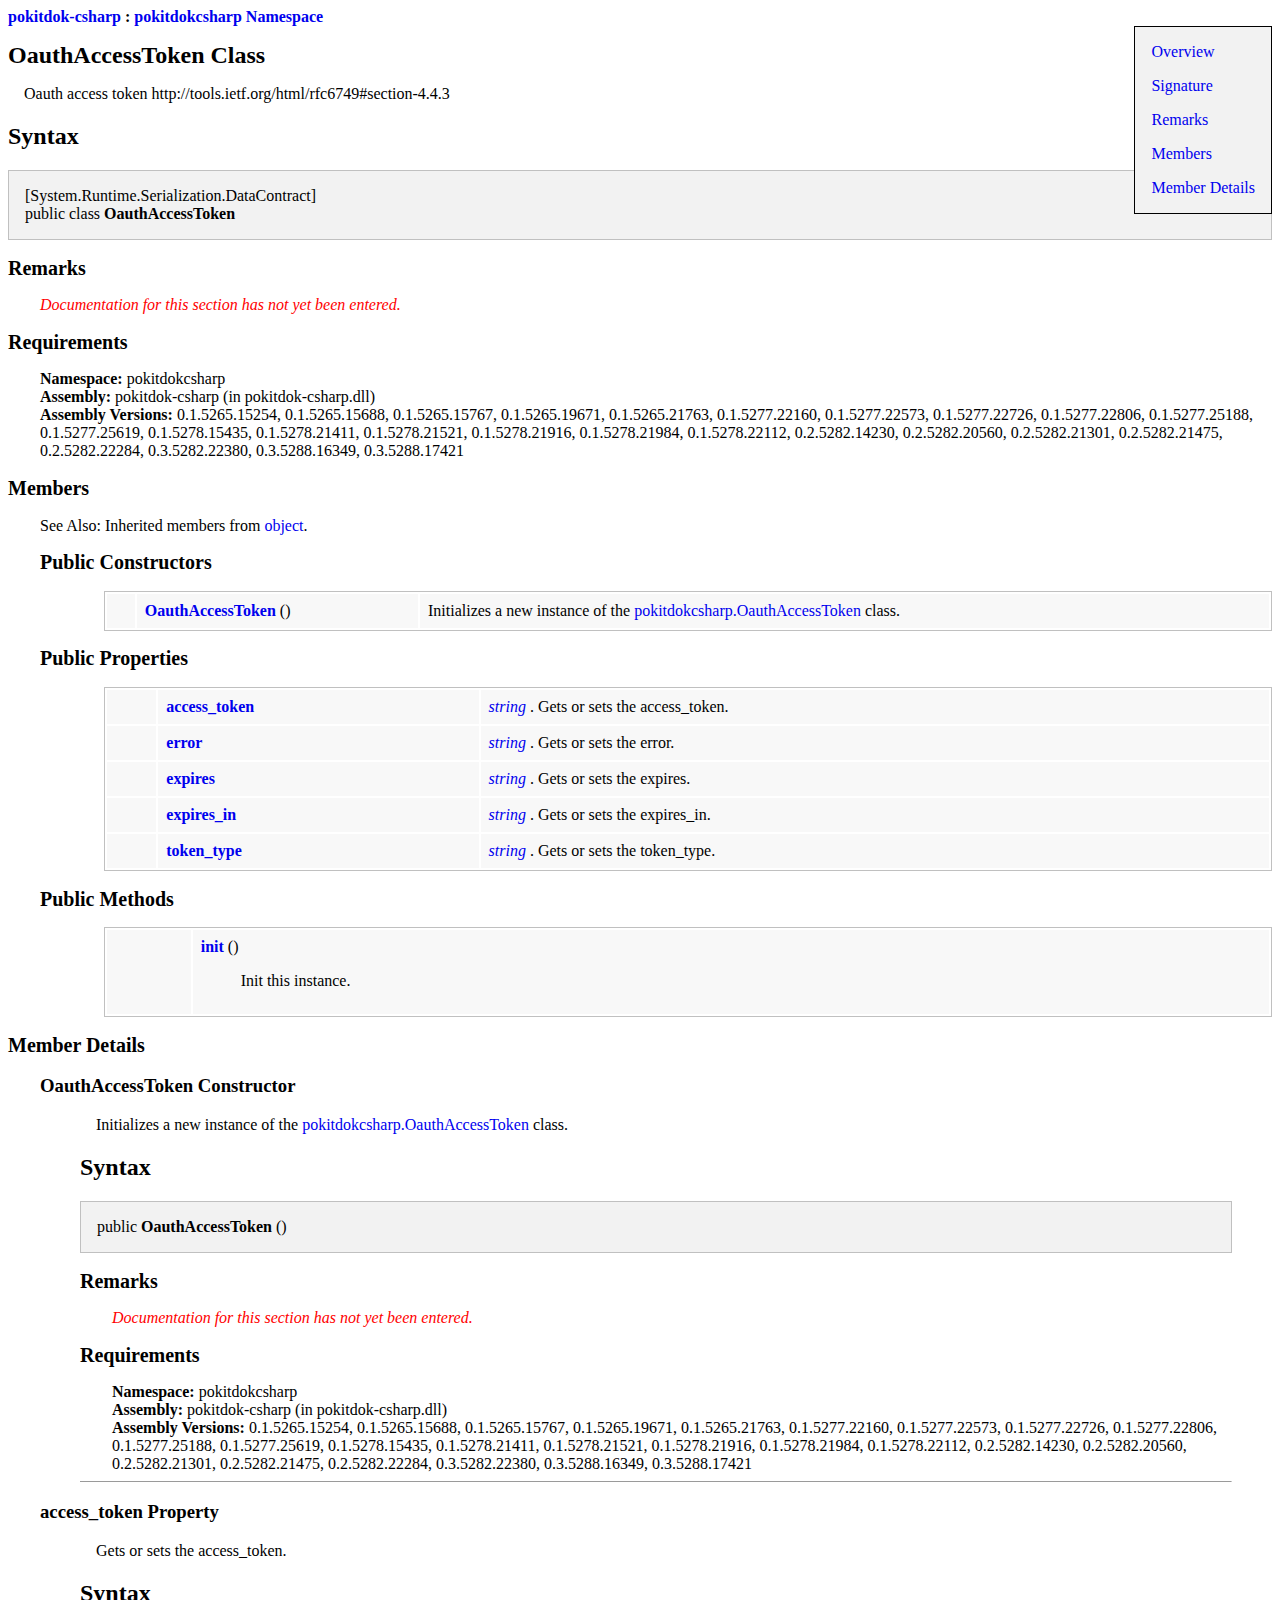
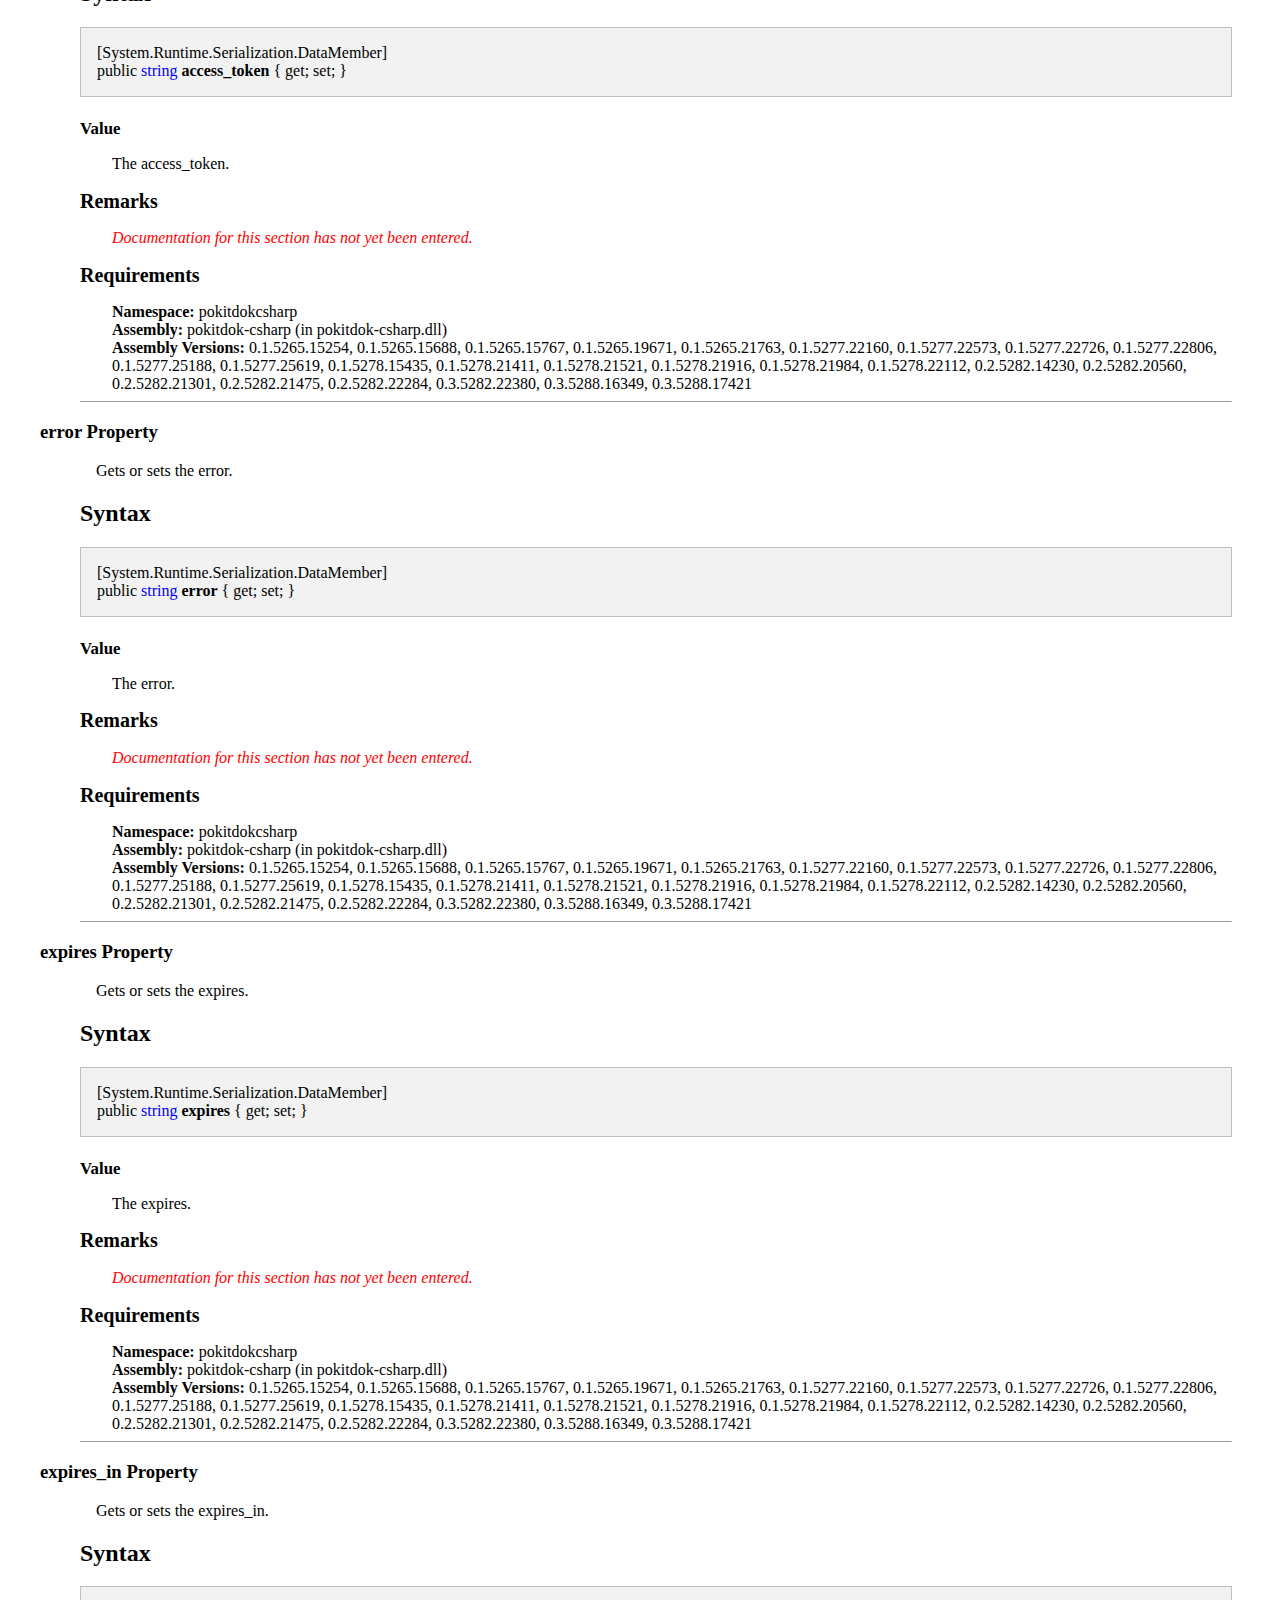
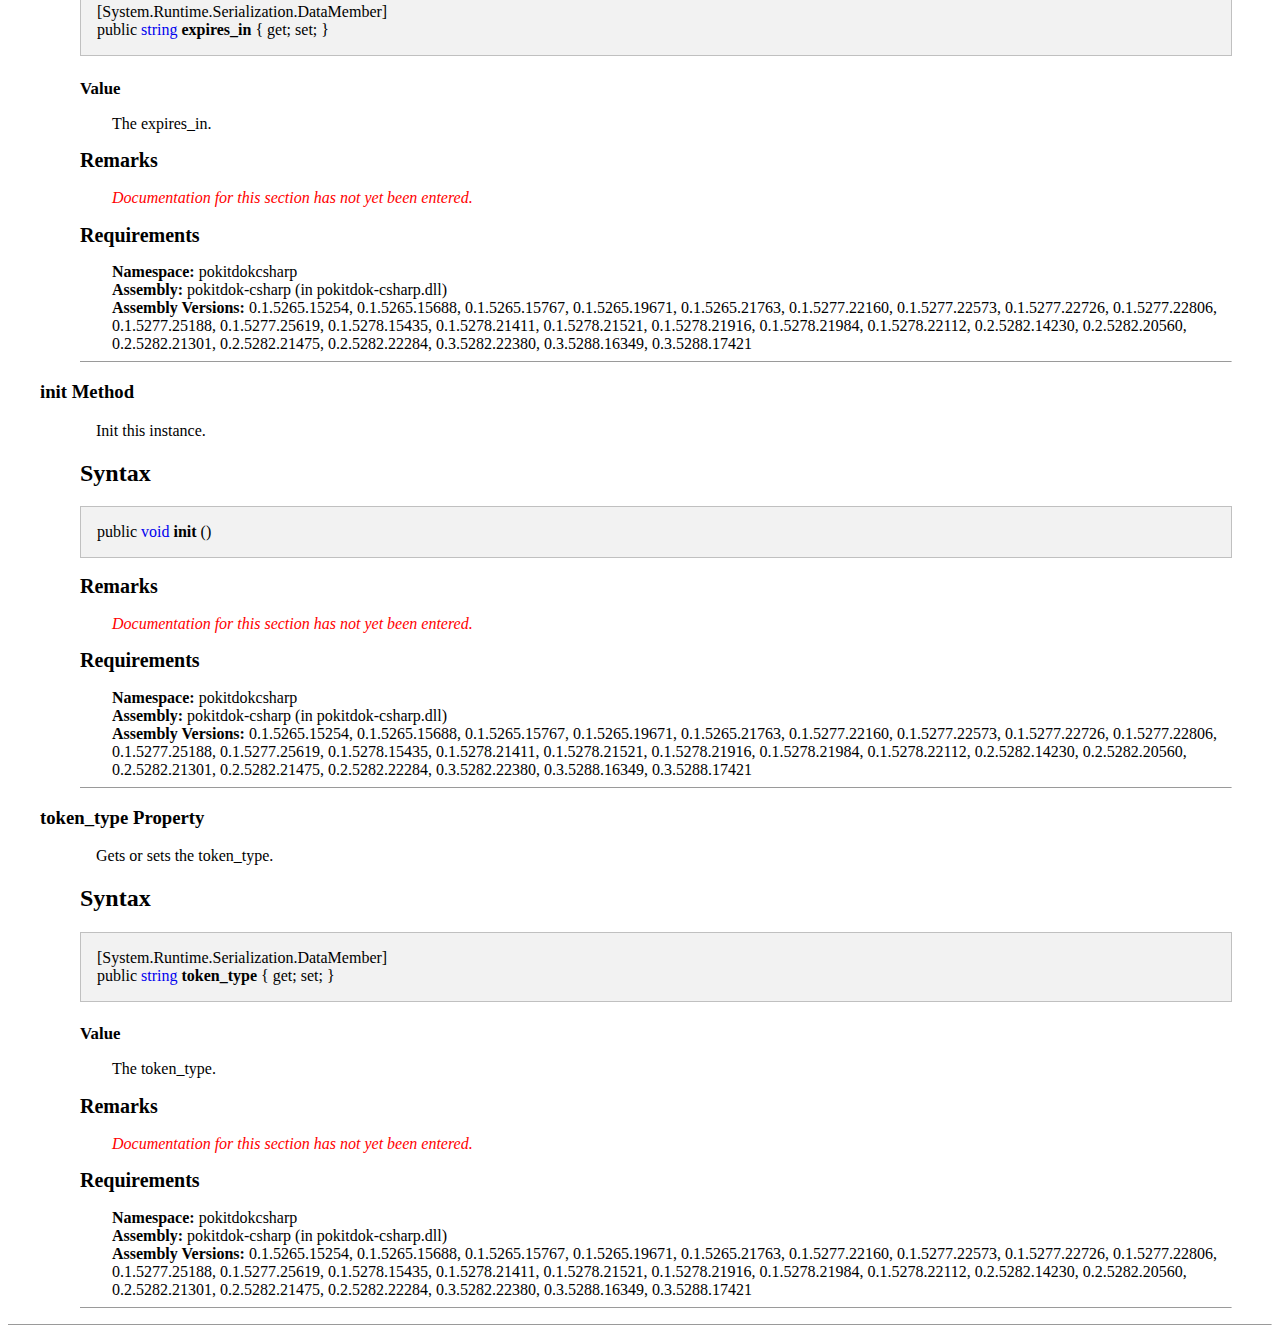
==== htmldocs/pokitdokcsharp/OauthAccessToken.html @ 92518543 "fix usage and provider quick start" ====
<html>
  <head>
    <title>pokitdokcsharp.OauthAccessToken</title>
    <meta http-equiv="Content-Type" content="text/html; charset=UTF-8" />
    <style>
      a { text-decoration: none }

      div.SideBar {
        padding-left: 1em;
        padding-right: 1em;
        right: 0;
        float: right;
        border: thin solid black;
        background-color: #f2f2f2;
      }
    
      .CollectionTitle { font-weight: bold }
      .PageTitle { font-size: 150%; font-weight: bold }

      .Summary { }
      .Signature { }          
      .Remarks { }
      .Members { }
      .Copyright { }
      
      .Section { font-size: 125%; font-weight: bold }
      p.Summary {
        margin-left: 1em;
      }
      .SectionBox { margin-left: 2em }
      .NamespaceName { font-size: 105%; font-weight: bold }
      .NamespaceSumary { }
      .MemberName { font-size: 115%; font-weight: bold; margin-top: 1em }
      .Subsection { font-size: 105%; font-weight: bold }
      .SubsectionBox { margin-left: 2em; margin-bottom: 1em }

      .CodeExampleTable { background-color: #f5f5dd; border: thin solid black; padding: .25em; }
      
      .TypesListing {
        border-collapse: collapse;
      }

      td {
        vertical-align: top;
      }
      th {
        text-align: left;
      }

      .TypesListing td { 
        margin: 0px;  
        padding: .25em;
        border: solid gray 1px;
      }

      .TypesListing th { 
        margin: 0px;  
        padding: .25em;
        background-color: #f2f2f2;
        border: solid gray 1px;
      }

      div.Footer {
        border-top: 1px solid gray;
        margin-top: 1.5em;
        padding-top: 0.6em;
        text-align: center;
        color: gray;
      }

      span.NotEntered /* Documentation for this section has not yet been entered */ {
        font-style: italic;
        color: red;	
      }

      div.Header {
        background: #B0C4DE;
        border: double;
        border-color: white;
        border-width: 7px;
        padding: 0.5em;
      }

      div.Header * {
        font-size: smaller;
      }

      div.Note {
      }

      i.ParamRef {
      }

      i.subtitle {
      }

      ul.TypeMembersIndex {
        text-align: left;
        background: #F8F8F8;
      }

      ul.TypeMembersIndex li {
        display: inline;
        margin:  0.5em;
      }

      table.HeaderTable {
      }

      table.SignatureTable {
      }

      table.Documentation, table.Enumeration, table.TypeDocumentation {
        border-collapse: collapse;
        width: 100%;
      }

      table.Documentation tr th, table.TypeMembers tr th, table.Enumeration tr th, table.TypeDocumentation tr th {
        background: whitesmoke;
        padding: 0.8em;
        border: 1px solid gray;
        text-align: left;
        vertical-align: bottom;
      }

      table.Documentation tr td, table.TypeMembers tr td, table.Enumeration tr td, table.TypeDocumentation tr td {
        padding: 0.5em;
        border: 1px solid gray;
        text-align: left;
        vertical-align: top;
      }

      table.TypeMembers {
        border: 1px solid #C0C0C0;
        width: 100%;
      }

      table.TypeMembers tr td {
        background: #F8F8F8;
        border: white;
      }

      table.Documentation {
      }

      table.TypeMembers {
      }

      div.CodeExample {
        width: 100%;
        border: 1px solid #DDDDDD;
        background-color: #F8F8F8;
      }

      div.CodeExample p {
        margin: 0.5em;
        border-bottom: 1px solid #DDDDDD;
      }

      div.CodeExample div {
        margin: 0.5em;
      }

      h4 {
        margin-bottom: 0;
      }

      div.Signature {
        border: 1px solid #C0C0C0;
        background: #F2F2F2;
        padding: 1em;
      }
    </style>
    <script type="text/JavaScript">
      function toggle_display (block) {
        var w = document.getElementById (block);
        var t = document.getElementById (block + ":toggle");
        if (w.style.display == "none") {
          w.style.display = "block";
          t.innerHTML = "⊟";
        } else {
          w.style.display = "none";
          t.innerHTML = "⊞";
        }
      }
    </script>
  </head>
  <body>
    <div class="CollectionTitle">
      <a href="../index.html">pokitdok-csharp</a> : <a href="index.html">pokitdokcsharp Namespace</a></div>
    <div class="SideBar">
      <p>
        <a href="#T:pokitdokcsharp.OauthAccessToken">Overview</a>
      </p>
      <p>
        <a href="#T:pokitdokcsharp.OauthAccessToken:Signature">Signature</a>
      </p>
      <p>
        <a href="#T:pokitdokcsharp.OauthAccessToken:Docs">Remarks</a>
      </p>
      <p>
        <a href="#Members">Members</a>
      </p>
      <p>
        <a href="#T:pokitdokcsharp.OauthAccessToken:Members">Member Details</a>
      </p>
    </div>
    <h1 class="PageTitle" id="T:pokitdokcsharp.OauthAccessToken">OauthAccessToken  Class</h1>
    <p class="Summary" id="T:pokitdokcsharp.OauthAccessToken:Summary">
            Oauth access token
            		http://tools.ietf.org/html/rfc6749#section-4.4.3
            </p>
    <div>
      <h2>Syntax</h2>
      <div class="Signature" id="T:pokitdokcsharp.OauthAccessToken:Signature">[System.Runtime.Serialization.DataContract]<br />public class  <b>OauthAccessToken</b></div>
    </div>
    <div class="Remarks" id="T:pokitdokcsharp.OauthAccessToken:Docs">
      <h2 class="Section">Remarks</h2>
      <div class="SectionBox" id="T:pokitdokcsharp.OauthAccessToken:Docs:Remarks">
        <span class="NotEntered">Documentation for this section has not yet been entered.</span>
      </div>
      <h2 class="Section">Requirements</h2>
      <div class="SectionBox" id="T:pokitdokcsharp.OauthAccessToken:Docs:Version Information">
        <b>Namespace: </b>pokitdokcsharp<br /><b>Assembly: </b>pokitdok-csharp (in pokitdok-csharp.dll)<br /><b>Assembly Versions: </b>0.1.5265.15254, 0.1.5265.15688, 0.1.5265.15767, 0.1.5265.19671, 0.1.5265.21763, 0.1.5277.22160, 0.1.5277.22573, 0.1.5277.22726, 0.1.5277.22806, 0.1.5277.25188, 0.1.5277.25619, 0.1.5278.15435, 0.1.5278.21411, 0.1.5278.21521, 0.1.5278.21916, 0.1.5278.21984, 0.1.5278.22112, 0.2.5282.14230, 0.2.5282.20560, 0.2.5282.21301, 0.2.5282.21475, 0.2.5282.22284, 0.3.5282.22380, 0.3.5288.16349, 0.3.5288.17421</div>
      <h2 class="Section" id="Members">Members</h2>
      <div class="SectionBox" id="_Members">
        <p>
								See Also: Inherited members from
								<a href="http://www.go-mono.com/docs/monodoc.ashx?link=T:System.Object">object</a>.
							</p>
        <h2 class="Section">Public Constructors</h2>
        <div class="SectionBox" id="Public Constructors">
          <div class="SubsectionBox">
            <table class="TypeMembers">
              <tr valign="top">
                <td>
                  <div>
                  </div>
                </td>
                <td>
                  <div>
                    <b>
                      <a href="#C:pokitdokcsharp.OauthAccessToken()">OauthAccessToken</a>
                    </b>()</div>
                </td>
                <td>
            Initializes a new instance of the <a href="../pokitdokcsharp/OauthAccessToken.html">pokitdokcsharp.OauthAccessToken</a> class.
            </td>
              </tr>
            </table>
          </div>
        </div>
        <h2 class="Section">Public Properties</h2>
        <div class="SectionBox" id="Public Properties">
          <div class="SubsectionBox">
            <table class="TypeMembers">
              <tr valign="top">
                <td>
                  <div>
                  </div>
                </td>
                <td>
                  <b>
                    <a href="#P:pokitdokcsharp.OauthAccessToken.access_token">access_token</a>
                  </b>
                </td>
                <td>
                  <i>
                    <a href="http://www.go-mono.com/docs/monodoc.ashx?link=T:System.String">string</a>
                  </i>. 
            Gets or sets the access_token.
            </td>
              </tr>
              <tr valign="top">
                <td>
                  <div>
                  </div>
                </td>
                <td>
                  <b>
                    <a href="#P:pokitdokcsharp.OauthAccessToken.error">error</a>
                  </b>
                </td>
                <td>
                  <i>
                    <a href="http://www.go-mono.com/docs/monodoc.ashx?link=T:System.String">string</a>
                  </i>. 
            Gets or sets the error.
            </td>
              </tr>
              <tr valign="top">
                <td>
                  <div>
                  </div>
                </td>
                <td>
                  <b>
                    <a href="#P:pokitdokcsharp.OauthAccessToken.expires">expires</a>
                  </b>
                </td>
                <td>
                  <i>
                    <a href="http://www.go-mono.com/docs/monodoc.ashx?link=T:System.String">string</a>
                  </i>. 
            Gets or sets the expires.
            </td>
              </tr>
              <tr valign="top">
                <td>
                  <div>
                  </div>
                </td>
                <td>
                  <b>
                    <a href="#P:pokitdokcsharp.OauthAccessToken.expires_in">expires_in</a>
                  </b>
                </td>
                <td>
                  <i>
                    <a href="http://www.go-mono.com/docs/monodoc.ashx?link=T:System.String">string</a>
                  </i>. 
            Gets or sets the expires_in.
            </td>
              </tr>
              <tr valign="top">
                <td>
                  <div>
                  </div>
                </td>
                <td>
                  <b>
                    <a href="#P:pokitdokcsharp.OauthAccessToken.token_type">token_type</a>
                  </b>
                </td>
                <td>
                  <i>
                    <a href="http://www.go-mono.com/docs/monodoc.ashx?link=T:System.String">string</a>
                  </i>. 
            Gets or sets the token_type.
            </td>
              </tr>
            </table>
          </div>
        </div>
        <h2 class="Section">Public Methods</h2>
        <div class="SectionBox" id="Public Methods">
          <div class="SubsectionBox">
            <table class="TypeMembers">
              <tr valign="top">
                <td>
                  <div>
                  </div>
                </td>
                <td colspan="2">
                  <b>
                    <a href="#M:pokitdokcsharp.OauthAccessToken.init()">init</a>
                  </b>()<blockquote>
            Init this instance.
            </blockquote></td>
              </tr>
            </table>
          </div>
        </div>
      </div>
    </div>
    <div class="Members" id="T:pokitdokcsharp.OauthAccessToken:Members">
      <h2 class="Section" id="MemberDetails">Member Details</h2>
      <div class="SectionBox" id="_MemberDetails">
        <h3 id="C:pokitdokcsharp.OauthAccessToken()">OauthAccessToken Constructor</h3>
        <blockquote id="C:pokitdokcsharp.OauthAccessToken():member">
          <p class="Summary">
            Initializes a new instance of the <a href="../pokitdokcsharp/OauthAccessToken.html">pokitdokcsharp.OauthAccessToken</a> class.
            </p>
          <h2>Syntax</h2>
          <div class="Signature">public  <b>OauthAccessToken</b> ()</div>
          <h2 class="Section">Remarks</h2>
          <div class="SectionBox" id="C:pokitdokcsharp.OauthAccessToken():Remarks">
            <span class="NotEntered">Documentation for this section has not yet been entered.</span>
          </div>
          <h2 class="Section">Requirements</h2>
          <div class="SectionBox" id="C:pokitdokcsharp.OauthAccessToken():Version Information">
            <b>Namespace: </b>pokitdokcsharp<br /><b>Assembly: </b>pokitdok-csharp (in pokitdok-csharp.dll)<br /><b>Assembly Versions: </b>0.1.5265.15254, 0.1.5265.15688, 0.1.5265.15767, 0.1.5265.19671, 0.1.5265.21763, 0.1.5277.22160, 0.1.5277.22573, 0.1.5277.22726, 0.1.5277.22806, 0.1.5277.25188, 0.1.5277.25619, 0.1.5278.15435, 0.1.5278.21411, 0.1.5278.21521, 0.1.5278.21916, 0.1.5278.21984, 0.1.5278.22112, 0.2.5282.14230, 0.2.5282.20560, 0.2.5282.21301, 0.2.5282.21475, 0.2.5282.22284, 0.3.5282.22380, 0.3.5288.16349, 0.3.5288.17421</div>
          <hr size="1" />
        </blockquote>
        <h3 id="P:pokitdokcsharp.OauthAccessToken.access_token">access_token Property</h3>
        <blockquote id="P:pokitdokcsharp.OauthAccessToken.access_token:member">
          <p class="Summary">
            Gets or sets the access_token.
            </p>
          <h2>Syntax</h2>
          <div class="Signature">[System.Runtime.Serialization.DataMember]<br />public <a href="http://www.go-mono.com/docs/monodoc.ashx?link=T:System.String">string</a> <b>access_token</b>  { get; set; }</div>
          <h4 class="Subsection">Value</h4>
          <blockquote class="SubsectionBox" id="P:pokitdokcsharp.OauthAccessToken.access_token:Value">The access_token.</blockquote>
          <h2 class="Section">Remarks</h2>
          <div class="SectionBox" id="P:pokitdokcsharp.OauthAccessToken.access_token:Remarks">
            <span class="NotEntered">Documentation for this section has not yet been entered.</span>
          </div>
          <h2 class="Section">Requirements</h2>
          <div class="SectionBox" id="P:pokitdokcsharp.OauthAccessToken.access_token:Version Information">
            <b>Namespace: </b>pokitdokcsharp<br /><b>Assembly: </b>pokitdok-csharp (in pokitdok-csharp.dll)<br /><b>Assembly Versions: </b>0.1.5265.15254, 0.1.5265.15688, 0.1.5265.15767, 0.1.5265.19671, 0.1.5265.21763, 0.1.5277.22160, 0.1.5277.22573, 0.1.5277.22726, 0.1.5277.22806, 0.1.5277.25188, 0.1.5277.25619, 0.1.5278.15435, 0.1.5278.21411, 0.1.5278.21521, 0.1.5278.21916, 0.1.5278.21984, 0.1.5278.22112, 0.2.5282.14230, 0.2.5282.20560, 0.2.5282.21301, 0.2.5282.21475, 0.2.5282.22284, 0.3.5282.22380, 0.3.5288.16349, 0.3.5288.17421</div>
          <hr size="1" />
        </blockquote>
        <h3 id="P:pokitdokcsharp.OauthAccessToken.error">error Property</h3>
        <blockquote id="P:pokitdokcsharp.OauthAccessToken.error:member">
          <p class="Summary">
            Gets or sets the error.
            </p>
          <h2>Syntax</h2>
          <div class="Signature">[System.Runtime.Serialization.DataMember]<br />public <a href="http://www.go-mono.com/docs/monodoc.ashx?link=T:System.String">string</a> <b>error</b>  { get; set; }</div>
          <h4 class="Subsection">Value</h4>
          <blockquote class="SubsectionBox" id="P:pokitdokcsharp.OauthAccessToken.error:Value">The error.</blockquote>
          <h2 class="Section">Remarks</h2>
          <div class="SectionBox" id="P:pokitdokcsharp.OauthAccessToken.error:Remarks">
            <span class="NotEntered">Documentation for this section has not yet been entered.</span>
          </div>
          <h2 class="Section">Requirements</h2>
          <div class="SectionBox" id="P:pokitdokcsharp.OauthAccessToken.error:Version Information">
            <b>Namespace: </b>pokitdokcsharp<br /><b>Assembly: </b>pokitdok-csharp (in pokitdok-csharp.dll)<br /><b>Assembly Versions: </b>0.1.5265.15254, 0.1.5265.15688, 0.1.5265.15767, 0.1.5265.19671, 0.1.5265.21763, 0.1.5277.22160, 0.1.5277.22573, 0.1.5277.22726, 0.1.5277.22806, 0.1.5277.25188, 0.1.5277.25619, 0.1.5278.15435, 0.1.5278.21411, 0.1.5278.21521, 0.1.5278.21916, 0.1.5278.21984, 0.1.5278.22112, 0.2.5282.14230, 0.2.5282.20560, 0.2.5282.21301, 0.2.5282.21475, 0.2.5282.22284, 0.3.5282.22380, 0.3.5288.16349, 0.3.5288.17421</div>
          <hr size="1" />
        </blockquote>
        <h3 id="P:pokitdokcsharp.OauthAccessToken.expires">expires Property</h3>
        <blockquote id="P:pokitdokcsharp.OauthAccessToken.expires:member">
          <p class="Summary">
            Gets or sets the expires.
            </p>
          <h2>Syntax</h2>
          <div class="Signature">[System.Runtime.Serialization.DataMember]<br />public <a href="http://www.go-mono.com/docs/monodoc.ashx?link=T:System.String">string</a> <b>expires</b>  { get; set; }</div>
          <h4 class="Subsection">Value</h4>
          <blockquote class="SubsectionBox" id="P:pokitdokcsharp.OauthAccessToken.expires:Value">The expires.</blockquote>
          <h2 class="Section">Remarks</h2>
          <div class="SectionBox" id="P:pokitdokcsharp.OauthAccessToken.expires:Remarks">
            <span class="NotEntered">Documentation for this section has not yet been entered.</span>
          </div>
          <h2 class="Section">Requirements</h2>
          <div class="SectionBox" id="P:pokitdokcsharp.OauthAccessToken.expires:Version Information">
            <b>Namespace: </b>pokitdokcsharp<br /><b>Assembly: </b>pokitdok-csharp (in pokitdok-csharp.dll)<br /><b>Assembly Versions: </b>0.1.5265.15254, 0.1.5265.15688, 0.1.5265.15767, 0.1.5265.19671, 0.1.5265.21763, 0.1.5277.22160, 0.1.5277.22573, 0.1.5277.22726, 0.1.5277.22806, 0.1.5277.25188, 0.1.5277.25619, 0.1.5278.15435, 0.1.5278.21411, 0.1.5278.21521, 0.1.5278.21916, 0.1.5278.21984, 0.1.5278.22112, 0.2.5282.14230, 0.2.5282.20560, 0.2.5282.21301, 0.2.5282.21475, 0.2.5282.22284, 0.3.5282.22380, 0.3.5288.16349, 0.3.5288.17421</div>
          <hr size="1" />
        </blockquote>
        <h3 id="P:pokitdokcsharp.OauthAccessToken.expires_in">expires_in Property</h3>
        <blockquote id="P:pokitdokcsharp.OauthAccessToken.expires_in:member">
          <p class="Summary">
            Gets or sets the expires_in.
            </p>
          <h2>Syntax</h2>
          <div class="Signature">[System.Runtime.Serialization.DataMember]<br />public <a href="http://www.go-mono.com/docs/monodoc.ashx?link=T:System.String">string</a> <b>expires_in</b>  { get; set; }</div>
          <h4 class="Subsection">Value</h4>
          <blockquote class="SubsectionBox" id="P:pokitdokcsharp.OauthAccessToken.expires_in:Value">The expires_in.</blockquote>
          <h2 class="Section">Remarks</h2>
          <div class="SectionBox" id="P:pokitdokcsharp.OauthAccessToken.expires_in:Remarks">
            <span class="NotEntered">Documentation for this section has not yet been entered.</span>
          </div>
          <h2 class="Section">Requirements</h2>
          <div class="SectionBox" id="P:pokitdokcsharp.OauthAccessToken.expires_in:Version Information">
            <b>Namespace: </b>pokitdokcsharp<br /><b>Assembly: </b>pokitdok-csharp (in pokitdok-csharp.dll)<br /><b>Assembly Versions: </b>0.1.5265.15254, 0.1.5265.15688, 0.1.5265.15767, 0.1.5265.19671, 0.1.5265.21763, 0.1.5277.22160, 0.1.5277.22573, 0.1.5277.22726, 0.1.5277.22806, 0.1.5277.25188, 0.1.5277.25619, 0.1.5278.15435, 0.1.5278.21411, 0.1.5278.21521, 0.1.5278.21916, 0.1.5278.21984, 0.1.5278.22112, 0.2.5282.14230, 0.2.5282.20560, 0.2.5282.21301, 0.2.5282.21475, 0.2.5282.22284, 0.3.5282.22380, 0.3.5288.16349, 0.3.5288.17421</div>
          <hr size="1" />
        </blockquote>
        <h3 id="M:pokitdokcsharp.OauthAccessToken.init()">init Method</h3>
        <blockquote id="M:pokitdokcsharp.OauthAccessToken.init():member">
          <p class="Summary">
            Init this instance.
            </p>
          <h2>Syntax</h2>
          <div class="Signature">public <a href="http://www.go-mono.com/docs/monodoc.ashx?link=T:System.Void">void</a> <b>init</b> ()</div>
          <h2 class="Section">Remarks</h2>
          <div class="SectionBox" id="M:pokitdokcsharp.OauthAccessToken.init():Remarks">
            <span class="NotEntered">Documentation for this section has not yet been entered.</span>
          </div>
          <h2 class="Section">Requirements</h2>
          <div class="SectionBox" id="M:pokitdokcsharp.OauthAccessToken.init():Version Information">
            <b>Namespace: </b>pokitdokcsharp<br /><b>Assembly: </b>pokitdok-csharp (in pokitdok-csharp.dll)<br /><b>Assembly Versions: </b>0.1.5265.15254, 0.1.5265.15688, 0.1.5265.15767, 0.1.5265.19671, 0.1.5265.21763, 0.1.5277.22160, 0.1.5277.22573, 0.1.5277.22726, 0.1.5277.22806, 0.1.5277.25188, 0.1.5277.25619, 0.1.5278.15435, 0.1.5278.21411, 0.1.5278.21521, 0.1.5278.21916, 0.1.5278.21984, 0.1.5278.22112, 0.2.5282.14230, 0.2.5282.20560, 0.2.5282.21301, 0.2.5282.21475, 0.2.5282.22284, 0.3.5282.22380, 0.3.5288.16349, 0.3.5288.17421</div>
          <hr size="1" />
        </blockquote>
        <h3 id="P:pokitdokcsharp.OauthAccessToken.token_type">token_type Property</h3>
        <blockquote id="P:pokitdokcsharp.OauthAccessToken.token_type:member">
          <p class="Summary">
            Gets or sets the token_type.
            </p>
          <h2>Syntax</h2>
          <div class="Signature">[System.Runtime.Serialization.DataMember]<br />public <a href="http://www.go-mono.com/docs/monodoc.ashx?link=T:System.String">string</a> <b>token_type</b>  { get; set; }</div>
          <h4 class="Subsection">Value</h4>
          <blockquote class="SubsectionBox" id="P:pokitdokcsharp.OauthAccessToken.token_type:Value">The token_type.</blockquote>
          <h2 class="Section">Remarks</h2>
          <div class="SectionBox" id="P:pokitdokcsharp.OauthAccessToken.token_type:Remarks">
            <span class="NotEntered">Documentation for this section has not yet been entered.</span>
          </div>
          <h2 class="Section">Requirements</h2>
          <div class="SectionBox" id="P:pokitdokcsharp.OauthAccessToken.token_type:Version Information">
            <b>Namespace: </b>pokitdokcsharp<br /><b>Assembly: </b>pokitdok-csharp (in pokitdok-csharp.dll)<br /><b>Assembly Versions: </b>0.1.5265.15254, 0.1.5265.15688, 0.1.5265.15767, 0.1.5265.19671, 0.1.5265.21763, 0.1.5277.22160, 0.1.5277.22573, 0.1.5277.22726, 0.1.5277.22806, 0.1.5277.25188, 0.1.5277.25619, 0.1.5278.15435, 0.1.5278.21411, 0.1.5278.21521, 0.1.5278.21916, 0.1.5278.21984, 0.1.5278.22112, 0.2.5282.14230, 0.2.5282.20560, 0.2.5282.21301, 0.2.5282.21475, 0.2.5282.22284, 0.3.5282.22380, 0.3.5288.16349, 0.3.5288.17421</div>
          <hr size="1" />
        </blockquote>
      </div>
    </div>
    <hr size="1" />
    <div class="Copyright">
    </div>
  </body>
</html>
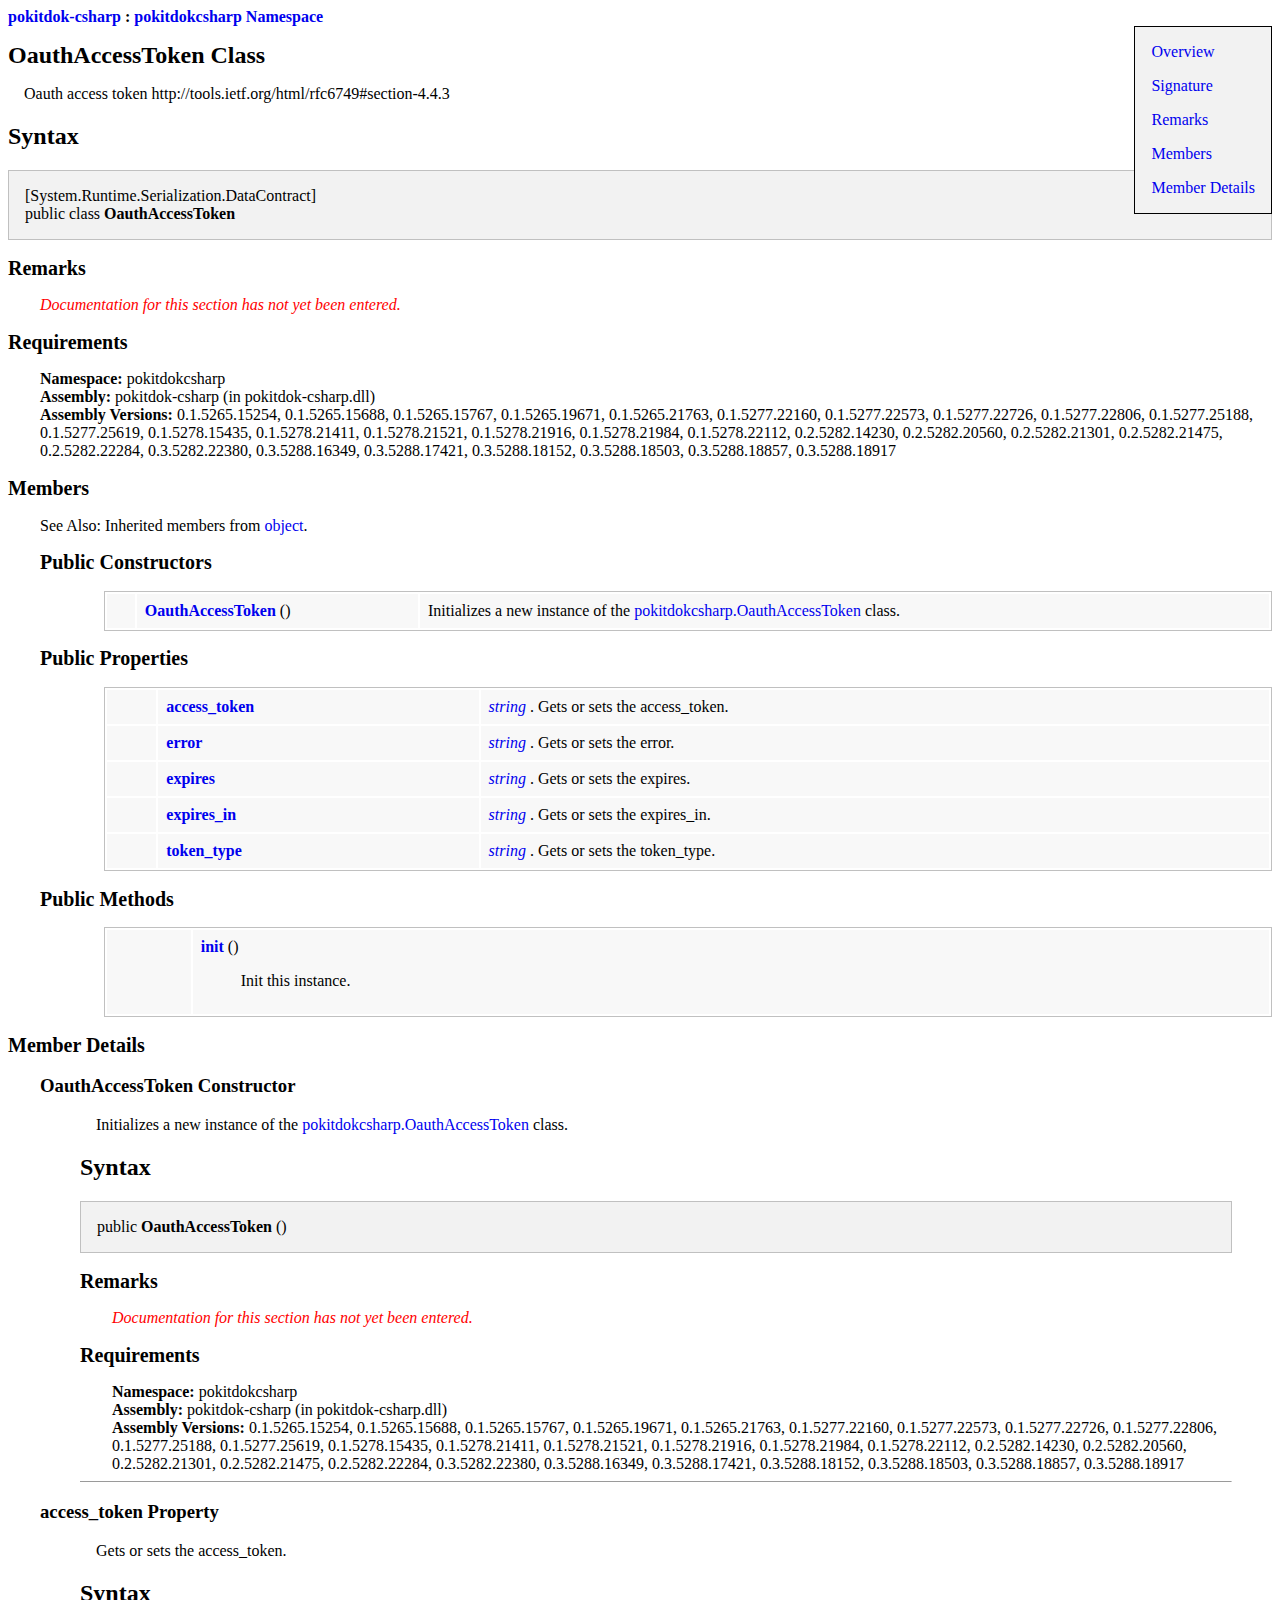
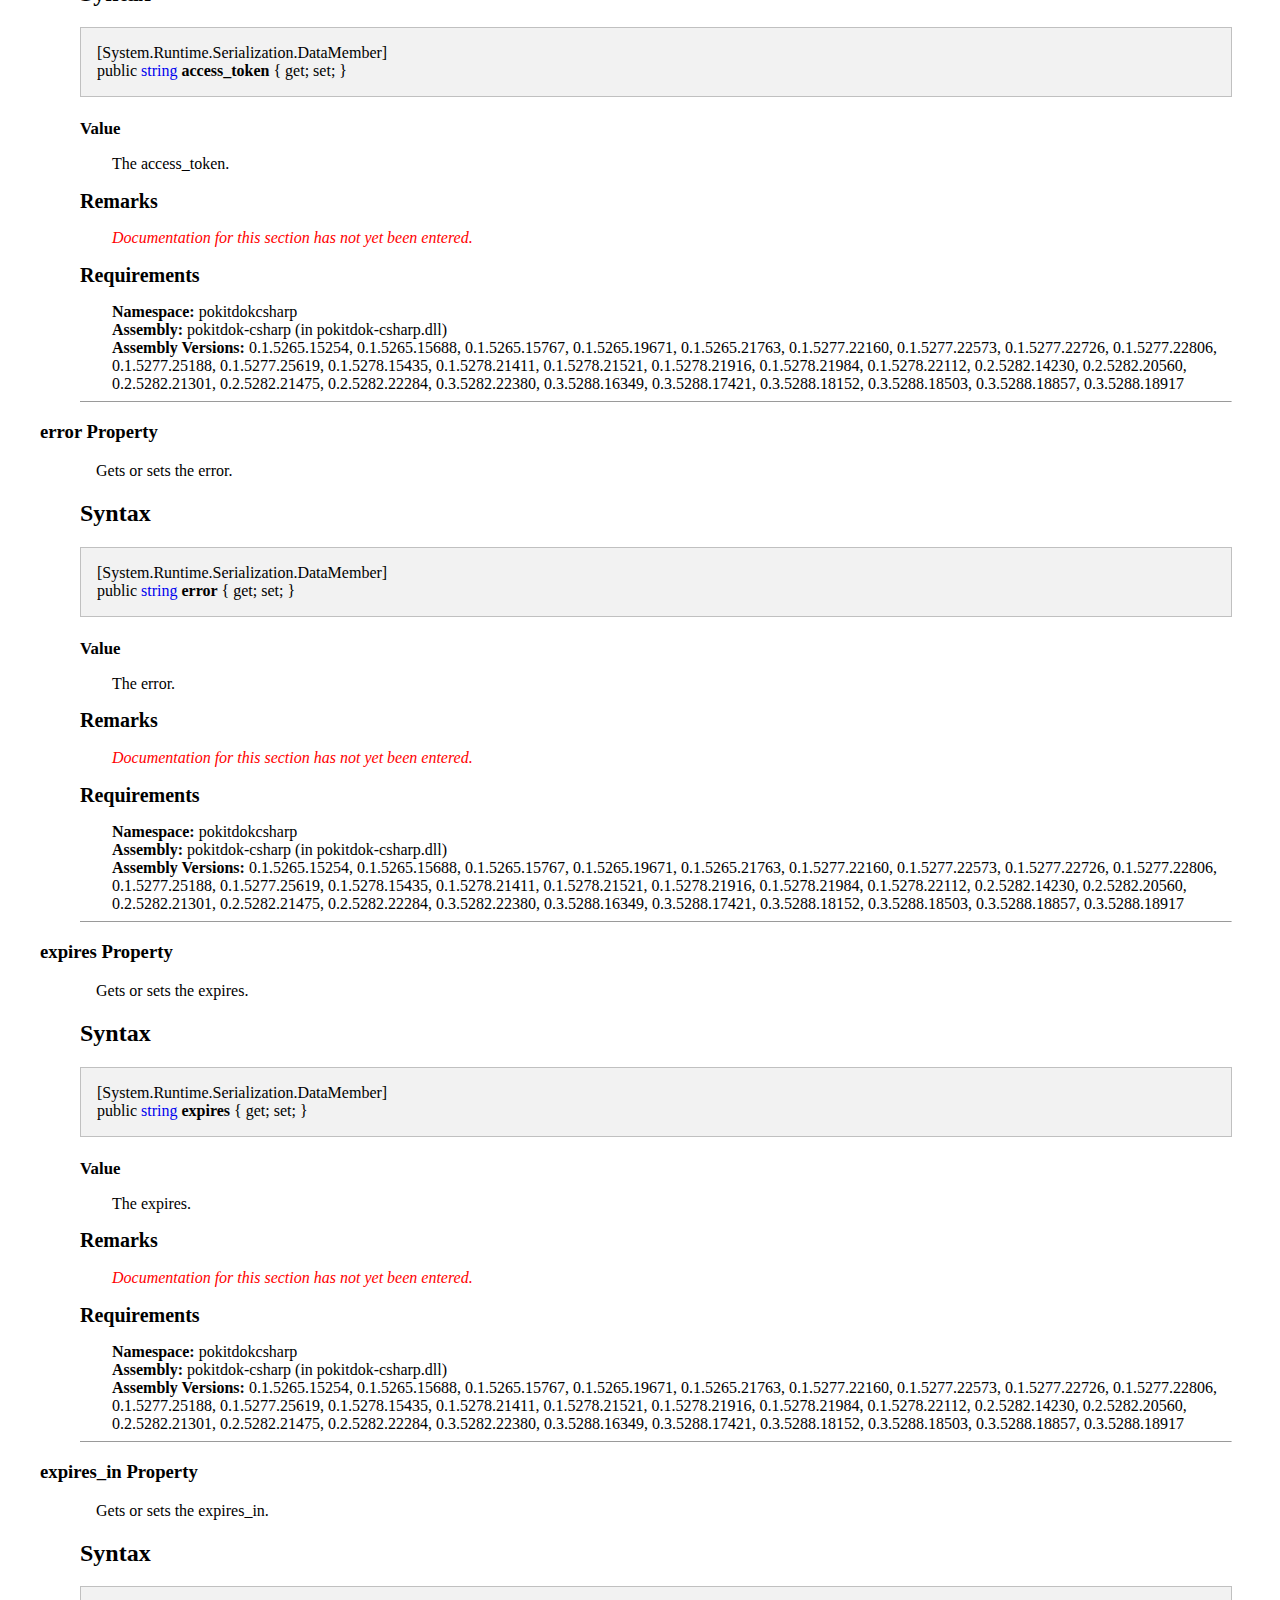
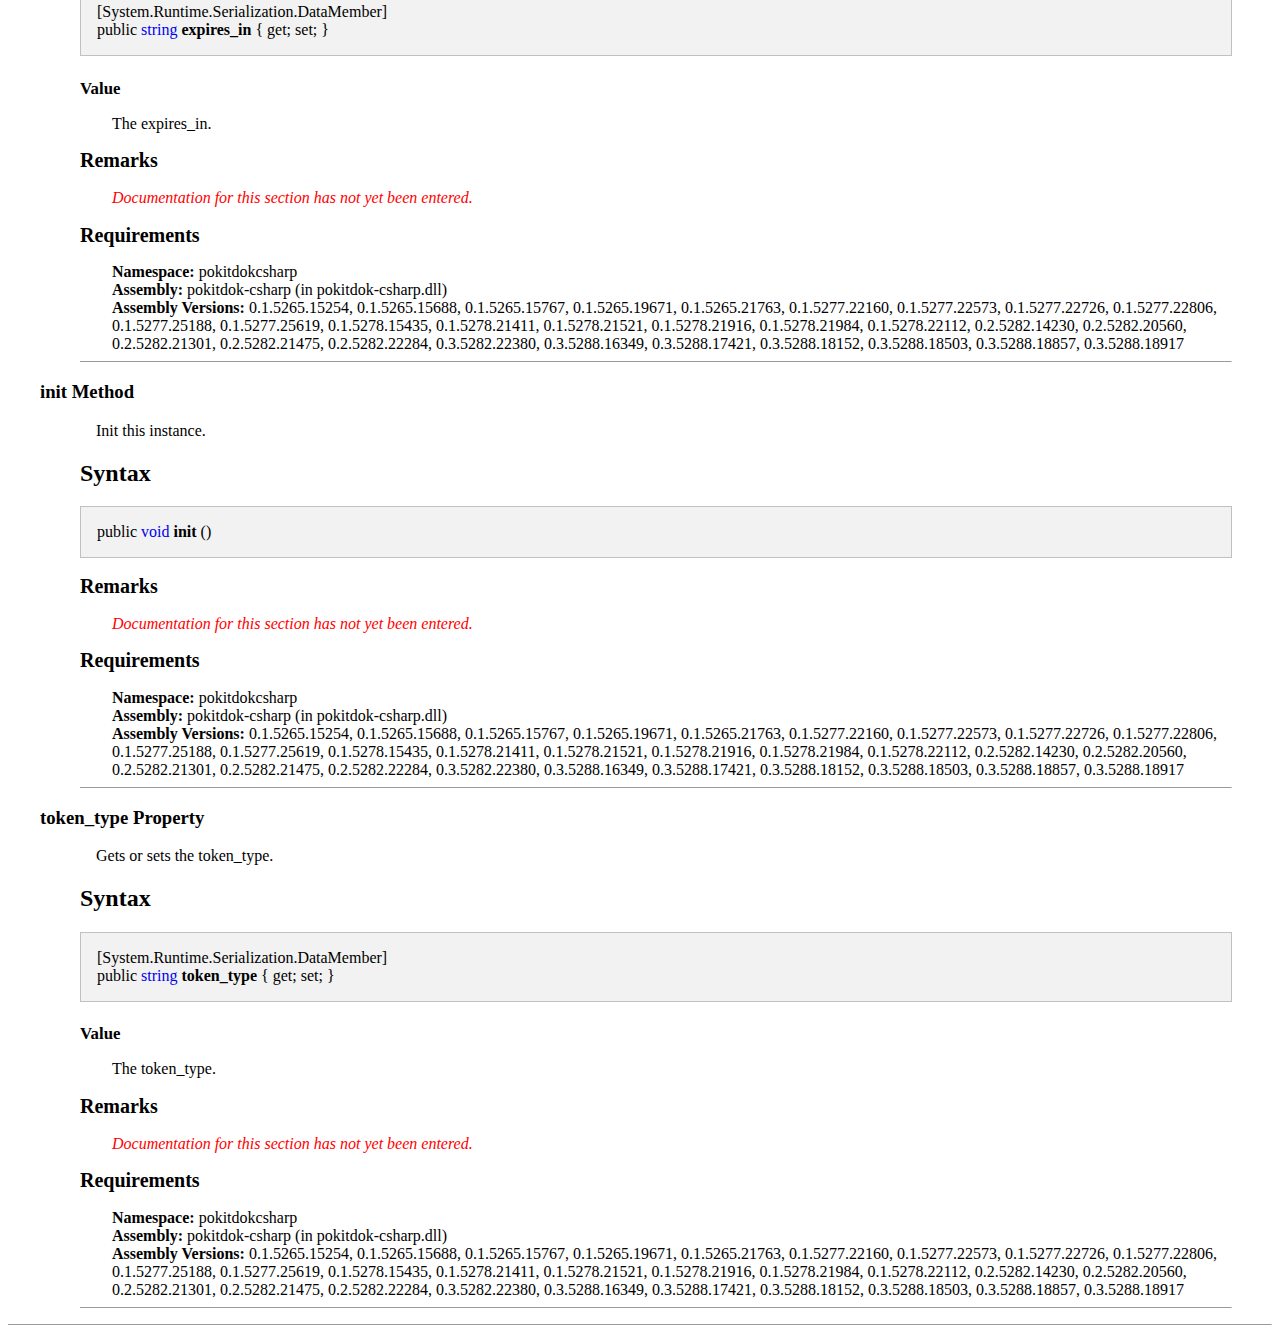
==== commit a9ea741c: "fix usage check" ====
--- a/htmldocs/pokitdokcsharp/OauthAccessToken.html
+++ b/htmldocs/pokitdokcsharp/OauthAccessToken.html
@@ -221,7 +221,7 @@
       </div>
       <h2 class="Section">Requirements</h2>
       <div class="SectionBox" id="T:pokitdokcsharp.OauthAccessToken:Docs:Version Information">
-        <b>Namespace: </b>pokitdokcsharp<br /><b>Assembly: </b>pokitdok-csharp (in pokitdok-csharp.dll)<br /><b>Assembly Versions: </b>0.1.5265.15254, 0.1.5265.15688, 0.1.5265.15767, 0.1.5265.19671, 0.1.5265.21763, 0.1.5277.22160, 0.1.5277.22573, 0.1.5277.22726, 0.1.5277.22806, 0.1.5277.25188, 0.1.5277.25619, 0.1.5278.15435, 0.1.5278.21411, 0.1.5278.21521, 0.1.5278.21916, 0.1.5278.21984, 0.1.5278.22112, 0.2.5282.14230, 0.2.5282.20560, 0.2.5282.21301, 0.2.5282.21475, 0.2.5282.22284, 0.3.5282.22380, 0.3.5288.16349, 0.3.5288.17421</div>
+        <b>Namespace: </b>pokitdokcsharp<br /><b>Assembly: </b>pokitdok-csharp (in pokitdok-csharp.dll)<br /><b>Assembly Versions: </b>0.1.5265.15254, 0.1.5265.15688, 0.1.5265.15767, 0.1.5265.19671, 0.1.5265.21763, 0.1.5277.22160, 0.1.5277.22573, 0.1.5277.22726, 0.1.5277.22806, 0.1.5277.25188, 0.1.5277.25619, 0.1.5278.15435, 0.1.5278.21411, 0.1.5278.21521, 0.1.5278.21916, 0.1.5278.21984, 0.1.5278.22112, 0.2.5282.14230, 0.2.5282.20560, 0.2.5282.21301, 0.2.5282.21475, 0.2.5282.22284, 0.3.5282.22380, 0.3.5288.16349, 0.3.5288.17421, 0.3.5288.18152, 0.3.5288.18503, 0.3.5288.18857, 0.3.5288.18917</div>
       <h2 class="Section" id="Members">Members</h2>
       <div class="SectionBox" id="_Members">
         <p>
@@ -379,7 +379,7 @@
           </div>
           <h2 class="Section">Requirements</h2>
           <div class="SectionBox" id="C:pokitdokcsharp.OauthAccessToken():Version Information">
-            <b>Namespace: </b>pokitdokcsharp<br /><b>Assembly: </b>pokitdok-csharp (in pokitdok-csharp.dll)<br /><b>Assembly Versions: </b>0.1.5265.15254, 0.1.5265.15688, 0.1.5265.15767, 0.1.5265.19671, 0.1.5265.21763, 0.1.5277.22160, 0.1.5277.22573, 0.1.5277.22726, 0.1.5277.22806, 0.1.5277.25188, 0.1.5277.25619, 0.1.5278.15435, 0.1.5278.21411, 0.1.5278.21521, 0.1.5278.21916, 0.1.5278.21984, 0.1.5278.22112, 0.2.5282.14230, 0.2.5282.20560, 0.2.5282.21301, 0.2.5282.21475, 0.2.5282.22284, 0.3.5282.22380, 0.3.5288.16349, 0.3.5288.17421</div>
+            <b>Namespace: </b>pokitdokcsharp<br /><b>Assembly: </b>pokitdok-csharp (in pokitdok-csharp.dll)<br /><b>Assembly Versions: </b>0.1.5265.15254, 0.1.5265.15688, 0.1.5265.15767, 0.1.5265.19671, 0.1.5265.21763, 0.1.5277.22160, 0.1.5277.22573, 0.1.5277.22726, 0.1.5277.22806, 0.1.5277.25188, 0.1.5277.25619, 0.1.5278.15435, 0.1.5278.21411, 0.1.5278.21521, 0.1.5278.21916, 0.1.5278.21984, 0.1.5278.22112, 0.2.5282.14230, 0.2.5282.20560, 0.2.5282.21301, 0.2.5282.21475, 0.2.5282.22284, 0.3.5282.22380, 0.3.5288.16349, 0.3.5288.17421, 0.3.5288.18152, 0.3.5288.18503, 0.3.5288.18857, 0.3.5288.18917</div>
           <hr size="1" />
         </blockquote>
         <h3 id="P:pokitdokcsharp.OauthAccessToken.access_token">access_token Property</h3>
@@ -397,7 +397,7 @@
           </div>
           <h2 class="Section">Requirements</h2>
           <div class="SectionBox" id="P:pokitdokcsharp.OauthAccessToken.access_token:Version Information">
-            <b>Namespace: </b>pokitdokcsharp<br /><b>Assembly: </b>pokitdok-csharp (in pokitdok-csharp.dll)<br /><b>Assembly Versions: </b>0.1.5265.15254, 0.1.5265.15688, 0.1.5265.15767, 0.1.5265.19671, 0.1.5265.21763, 0.1.5277.22160, 0.1.5277.22573, 0.1.5277.22726, 0.1.5277.22806, 0.1.5277.25188, 0.1.5277.25619, 0.1.5278.15435, 0.1.5278.21411, 0.1.5278.21521, 0.1.5278.21916, 0.1.5278.21984, 0.1.5278.22112, 0.2.5282.14230, 0.2.5282.20560, 0.2.5282.21301, 0.2.5282.21475, 0.2.5282.22284, 0.3.5282.22380, 0.3.5288.16349, 0.3.5288.17421</div>
+            <b>Namespace: </b>pokitdokcsharp<br /><b>Assembly: </b>pokitdok-csharp (in pokitdok-csharp.dll)<br /><b>Assembly Versions: </b>0.1.5265.15254, 0.1.5265.15688, 0.1.5265.15767, 0.1.5265.19671, 0.1.5265.21763, 0.1.5277.22160, 0.1.5277.22573, 0.1.5277.22726, 0.1.5277.22806, 0.1.5277.25188, 0.1.5277.25619, 0.1.5278.15435, 0.1.5278.21411, 0.1.5278.21521, 0.1.5278.21916, 0.1.5278.21984, 0.1.5278.22112, 0.2.5282.14230, 0.2.5282.20560, 0.2.5282.21301, 0.2.5282.21475, 0.2.5282.22284, 0.3.5282.22380, 0.3.5288.16349, 0.3.5288.17421, 0.3.5288.18152, 0.3.5288.18503, 0.3.5288.18857, 0.3.5288.18917</div>
           <hr size="1" />
         </blockquote>
         <h3 id="P:pokitdokcsharp.OauthAccessToken.error">error Property</h3>
@@ -415,7 +415,7 @@
           </div>
           <h2 class="Section">Requirements</h2>
           <div class="SectionBox" id="P:pokitdokcsharp.OauthAccessToken.error:Version Information">
-            <b>Namespace: </b>pokitdokcsharp<br /><b>Assembly: </b>pokitdok-csharp (in pokitdok-csharp.dll)<br /><b>Assembly Versions: </b>0.1.5265.15254, 0.1.5265.15688, 0.1.5265.15767, 0.1.5265.19671, 0.1.5265.21763, 0.1.5277.22160, 0.1.5277.22573, 0.1.5277.22726, 0.1.5277.22806, 0.1.5277.25188, 0.1.5277.25619, 0.1.5278.15435, 0.1.5278.21411, 0.1.5278.21521, 0.1.5278.21916, 0.1.5278.21984, 0.1.5278.22112, 0.2.5282.14230, 0.2.5282.20560, 0.2.5282.21301, 0.2.5282.21475, 0.2.5282.22284, 0.3.5282.22380, 0.3.5288.16349, 0.3.5288.17421</div>
+            <b>Namespace: </b>pokitdokcsharp<br /><b>Assembly: </b>pokitdok-csharp (in pokitdok-csharp.dll)<br /><b>Assembly Versions: </b>0.1.5265.15254, 0.1.5265.15688, 0.1.5265.15767, 0.1.5265.19671, 0.1.5265.21763, 0.1.5277.22160, 0.1.5277.22573, 0.1.5277.22726, 0.1.5277.22806, 0.1.5277.25188, 0.1.5277.25619, 0.1.5278.15435, 0.1.5278.21411, 0.1.5278.21521, 0.1.5278.21916, 0.1.5278.21984, 0.1.5278.22112, 0.2.5282.14230, 0.2.5282.20560, 0.2.5282.21301, 0.2.5282.21475, 0.2.5282.22284, 0.3.5282.22380, 0.3.5288.16349, 0.3.5288.17421, 0.3.5288.18152, 0.3.5288.18503, 0.3.5288.18857, 0.3.5288.18917</div>
           <hr size="1" />
         </blockquote>
         <h3 id="P:pokitdokcsharp.OauthAccessToken.expires">expires Property</h3>
@@ -433,7 +433,7 @@
           </div>
           <h2 class="Section">Requirements</h2>
           <div class="SectionBox" id="P:pokitdokcsharp.OauthAccessToken.expires:Version Information">
-            <b>Namespace: </b>pokitdokcsharp<br /><b>Assembly: </b>pokitdok-csharp (in pokitdok-csharp.dll)<br /><b>Assembly Versions: </b>0.1.5265.15254, 0.1.5265.15688, 0.1.5265.15767, 0.1.5265.19671, 0.1.5265.21763, 0.1.5277.22160, 0.1.5277.22573, 0.1.5277.22726, 0.1.5277.22806, 0.1.5277.25188, 0.1.5277.25619, 0.1.5278.15435, 0.1.5278.21411, 0.1.5278.21521, 0.1.5278.21916, 0.1.5278.21984, 0.1.5278.22112, 0.2.5282.14230, 0.2.5282.20560, 0.2.5282.21301, 0.2.5282.21475, 0.2.5282.22284, 0.3.5282.22380, 0.3.5288.16349, 0.3.5288.17421</div>
+            <b>Namespace: </b>pokitdokcsharp<br /><b>Assembly: </b>pokitdok-csharp (in pokitdok-csharp.dll)<br /><b>Assembly Versions: </b>0.1.5265.15254, 0.1.5265.15688, 0.1.5265.15767, 0.1.5265.19671, 0.1.5265.21763, 0.1.5277.22160, 0.1.5277.22573, 0.1.5277.22726, 0.1.5277.22806, 0.1.5277.25188, 0.1.5277.25619, 0.1.5278.15435, 0.1.5278.21411, 0.1.5278.21521, 0.1.5278.21916, 0.1.5278.21984, 0.1.5278.22112, 0.2.5282.14230, 0.2.5282.20560, 0.2.5282.21301, 0.2.5282.21475, 0.2.5282.22284, 0.3.5282.22380, 0.3.5288.16349, 0.3.5288.17421, 0.3.5288.18152, 0.3.5288.18503, 0.3.5288.18857, 0.3.5288.18917</div>
           <hr size="1" />
         </blockquote>
         <h3 id="P:pokitdokcsharp.OauthAccessToken.expires_in">expires_in Property</h3>
@@ -451,7 +451,7 @@
           </div>
           <h2 class="Section">Requirements</h2>
           <div class="SectionBox" id="P:pokitdokcsharp.OauthAccessToken.expires_in:Version Information">
-            <b>Namespace: </b>pokitdokcsharp<br /><b>Assembly: </b>pokitdok-csharp (in pokitdok-csharp.dll)<br /><b>Assembly Versions: </b>0.1.5265.15254, 0.1.5265.15688, 0.1.5265.15767, 0.1.5265.19671, 0.1.5265.21763, 0.1.5277.22160, 0.1.5277.22573, 0.1.5277.22726, 0.1.5277.22806, 0.1.5277.25188, 0.1.5277.25619, 0.1.5278.15435, 0.1.5278.21411, 0.1.5278.21521, 0.1.5278.21916, 0.1.5278.21984, 0.1.5278.22112, 0.2.5282.14230, 0.2.5282.20560, 0.2.5282.21301, 0.2.5282.21475, 0.2.5282.22284, 0.3.5282.22380, 0.3.5288.16349, 0.3.5288.17421</div>
+            <b>Namespace: </b>pokitdokcsharp<br /><b>Assembly: </b>pokitdok-csharp (in pokitdok-csharp.dll)<br /><b>Assembly Versions: </b>0.1.5265.15254, 0.1.5265.15688, 0.1.5265.15767, 0.1.5265.19671, 0.1.5265.21763, 0.1.5277.22160, 0.1.5277.22573, 0.1.5277.22726, 0.1.5277.22806, 0.1.5277.25188, 0.1.5277.25619, 0.1.5278.15435, 0.1.5278.21411, 0.1.5278.21521, 0.1.5278.21916, 0.1.5278.21984, 0.1.5278.22112, 0.2.5282.14230, 0.2.5282.20560, 0.2.5282.21301, 0.2.5282.21475, 0.2.5282.22284, 0.3.5282.22380, 0.3.5288.16349, 0.3.5288.17421, 0.3.5288.18152, 0.3.5288.18503, 0.3.5288.18857, 0.3.5288.18917</div>
           <hr size="1" />
         </blockquote>
         <h3 id="M:pokitdokcsharp.OauthAccessToken.init()">init Method</h3>
@@ -467,7 +467,7 @@
           </div>
           <h2 class="Section">Requirements</h2>
           <div class="SectionBox" id="M:pokitdokcsharp.OauthAccessToken.init():Version Information">
-            <b>Namespace: </b>pokitdokcsharp<br /><b>Assembly: </b>pokitdok-csharp (in pokitdok-csharp.dll)<br /><b>Assembly Versions: </b>0.1.5265.15254, 0.1.5265.15688, 0.1.5265.15767, 0.1.5265.19671, 0.1.5265.21763, 0.1.5277.22160, 0.1.5277.22573, 0.1.5277.22726, 0.1.5277.22806, 0.1.5277.25188, 0.1.5277.25619, 0.1.5278.15435, 0.1.5278.21411, 0.1.5278.21521, 0.1.5278.21916, 0.1.5278.21984, 0.1.5278.22112, 0.2.5282.14230, 0.2.5282.20560, 0.2.5282.21301, 0.2.5282.21475, 0.2.5282.22284, 0.3.5282.22380, 0.3.5288.16349, 0.3.5288.17421</div>
+            <b>Namespace: </b>pokitdokcsharp<br /><b>Assembly: </b>pokitdok-csharp (in pokitdok-csharp.dll)<br /><b>Assembly Versions: </b>0.1.5265.15254, 0.1.5265.15688, 0.1.5265.15767, 0.1.5265.19671, 0.1.5265.21763, 0.1.5277.22160, 0.1.5277.22573, 0.1.5277.22726, 0.1.5277.22806, 0.1.5277.25188, 0.1.5277.25619, 0.1.5278.15435, 0.1.5278.21411, 0.1.5278.21521, 0.1.5278.21916, 0.1.5278.21984, 0.1.5278.22112, 0.2.5282.14230, 0.2.5282.20560, 0.2.5282.21301, 0.2.5282.21475, 0.2.5282.22284, 0.3.5282.22380, 0.3.5288.16349, 0.3.5288.17421, 0.3.5288.18152, 0.3.5288.18503, 0.3.5288.18857, 0.3.5288.18917</div>
           <hr size="1" />
         </blockquote>
         <h3 id="P:pokitdokcsharp.OauthAccessToken.token_type">token_type Property</h3>
@@ -485,7 +485,7 @@
           </div>
           <h2 class="Section">Requirements</h2>
           <div class="SectionBox" id="P:pokitdokcsharp.OauthAccessToken.token_type:Version Information">
-            <b>Namespace: </b>pokitdokcsharp<br /><b>Assembly: </b>pokitdok-csharp (in pokitdok-csharp.dll)<br /><b>Assembly Versions: </b>0.1.5265.15254, 0.1.5265.15688, 0.1.5265.15767, 0.1.5265.19671, 0.1.5265.21763, 0.1.5277.22160, 0.1.5277.22573, 0.1.5277.22726, 0.1.5277.22806, 0.1.5277.25188, 0.1.5277.25619, 0.1.5278.15435, 0.1.5278.21411, 0.1.5278.21521, 0.1.5278.21916, 0.1.5278.21984, 0.1.5278.22112, 0.2.5282.14230, 0.2.5282.20560, 0.2.5282.21301, 0.2.5282.21475, 0.2.5282.22284, 0.3.5282.22380, 0.3.5288.16349, 0.3.5288.17421</div>
+            <b>Namespace: </b>pokitdokcsharp<br /><b>Assembly: </b>pokitdok-csharp (in pokitdok-csharp.dll)<br /><b>Assembly Versions: </b>0.1.5265.15254, 0.1.5265.15688, 0.1.5265.15767, 0.1.5265.19671, 0.1.5265.21763, 0.1.5277.22160, 0.1.5277.22573, 0.1.5277.22726, 0.1.5277.22806, 0.1.5277.25188, 0.1.5277.25619, 0.1.5278.15435, 0.1.5278.21411, 0.1.5278.21521, 0.1.5278.21916, 0.1.5278.21984, 0.1.5278.22112, 0.2.5282.14230, 0.2.5282.20560, 0.2.5282.21301, 0.2.5282.21475, 0.2.5282.22284, 0.3.5282.22380, 0.3.5288.16349, 0.3.5288.17421, 0.3.5288.18152, 0.3.5288.18503, 0.3.5288.18857, 0.3.5288.18917</div>
           <hr size="1" />
         </blockquote>
       </div>
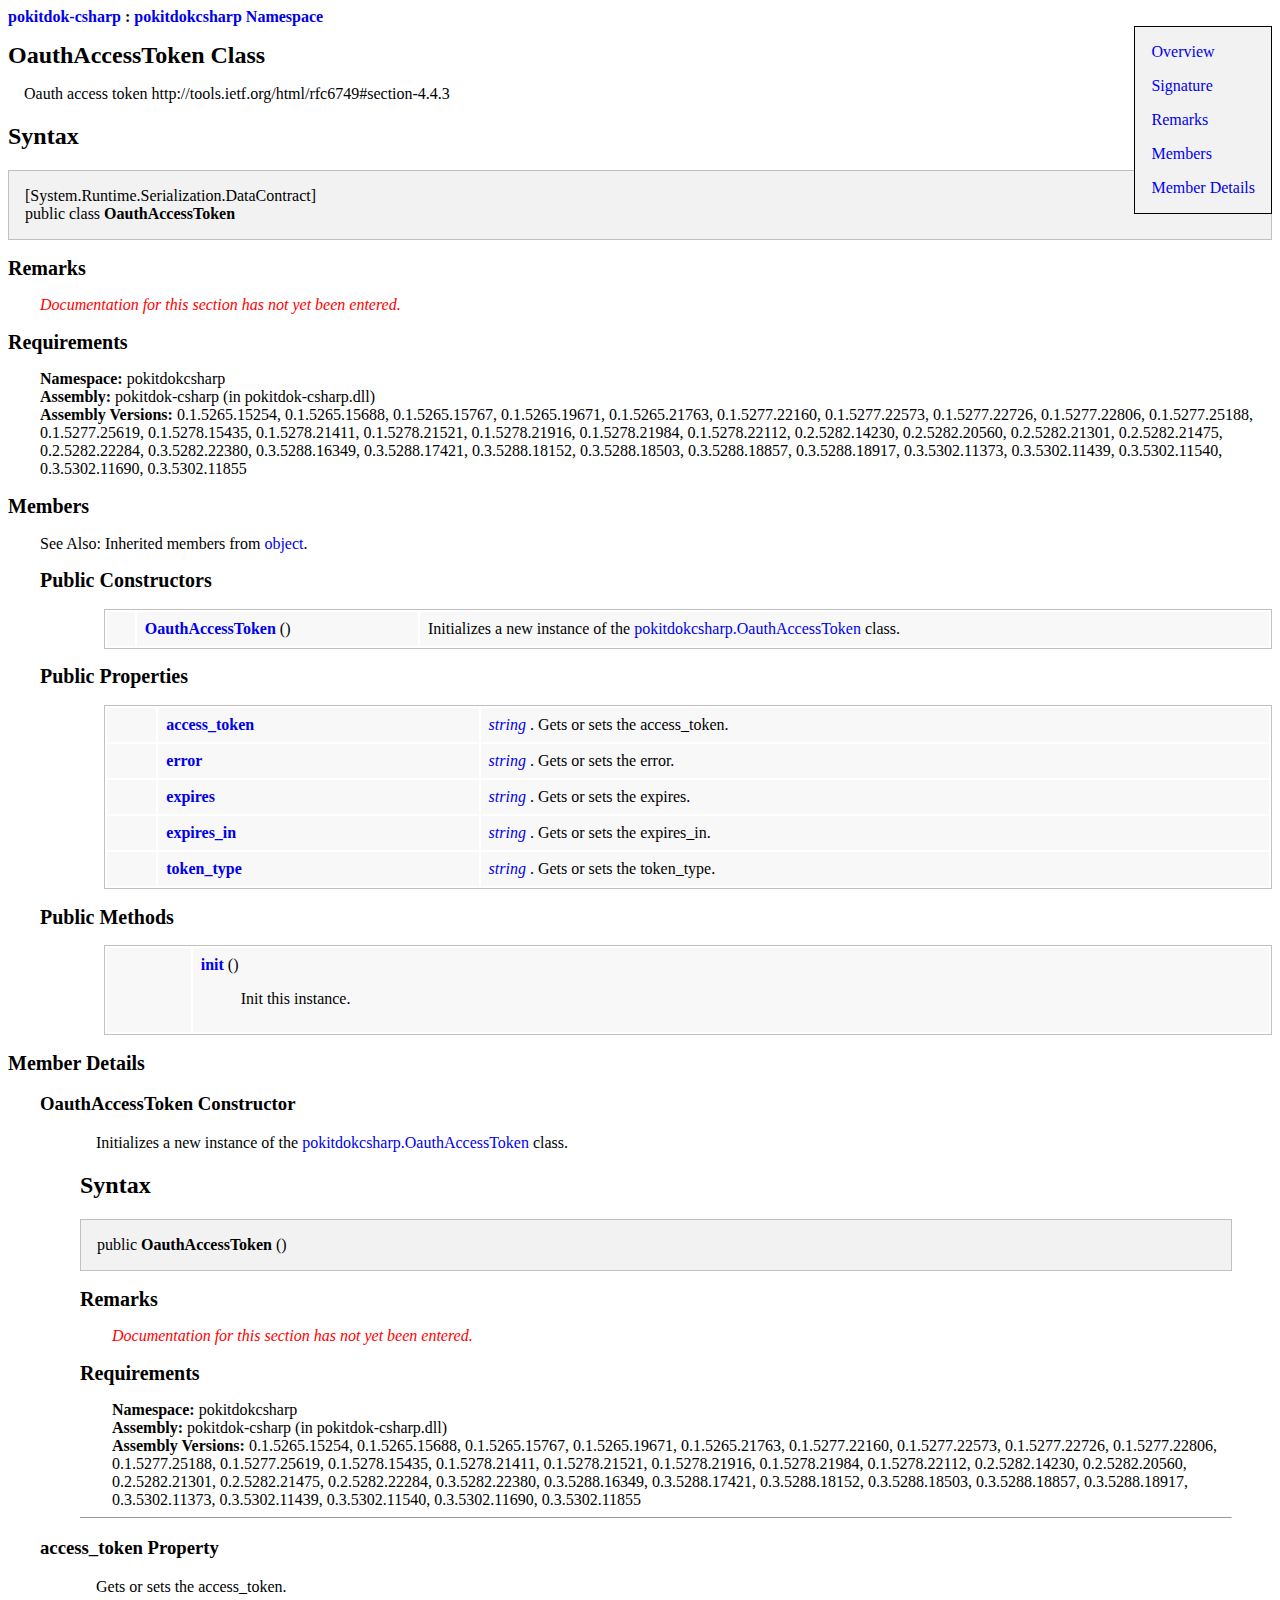
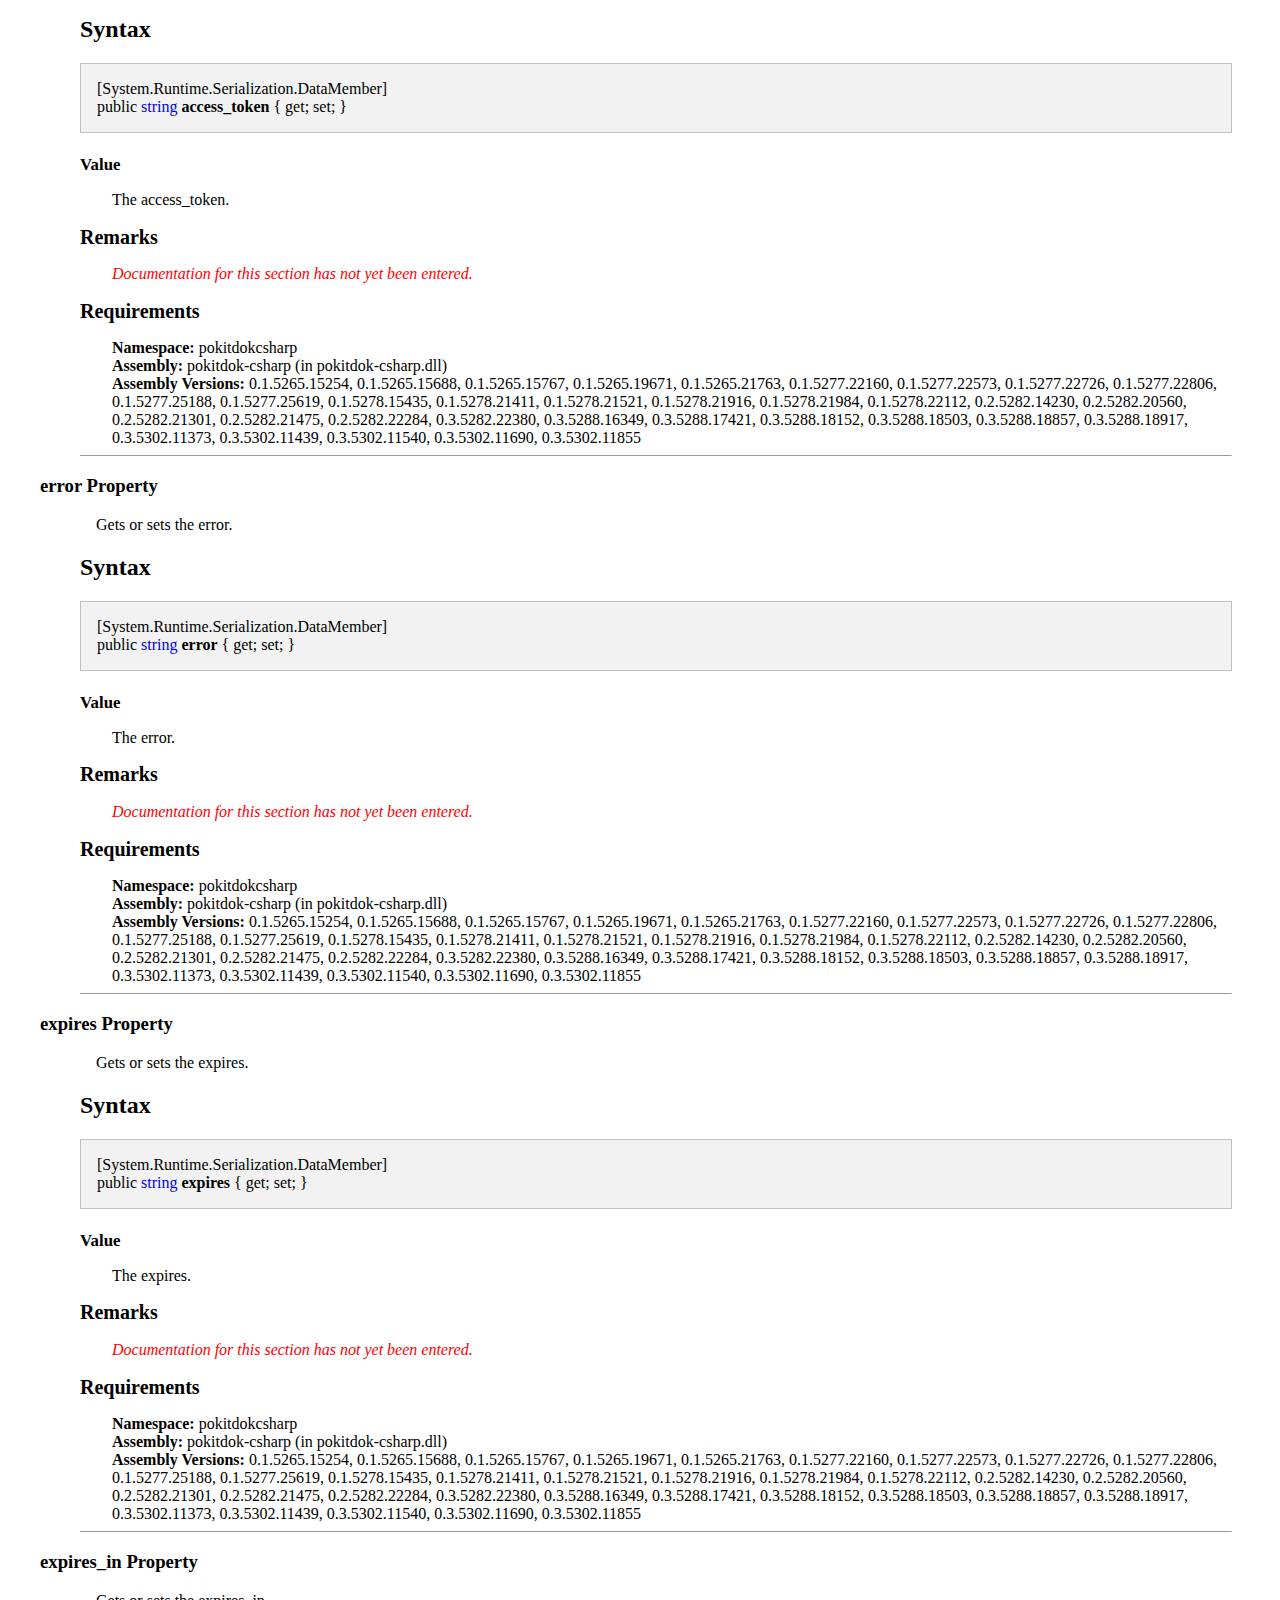
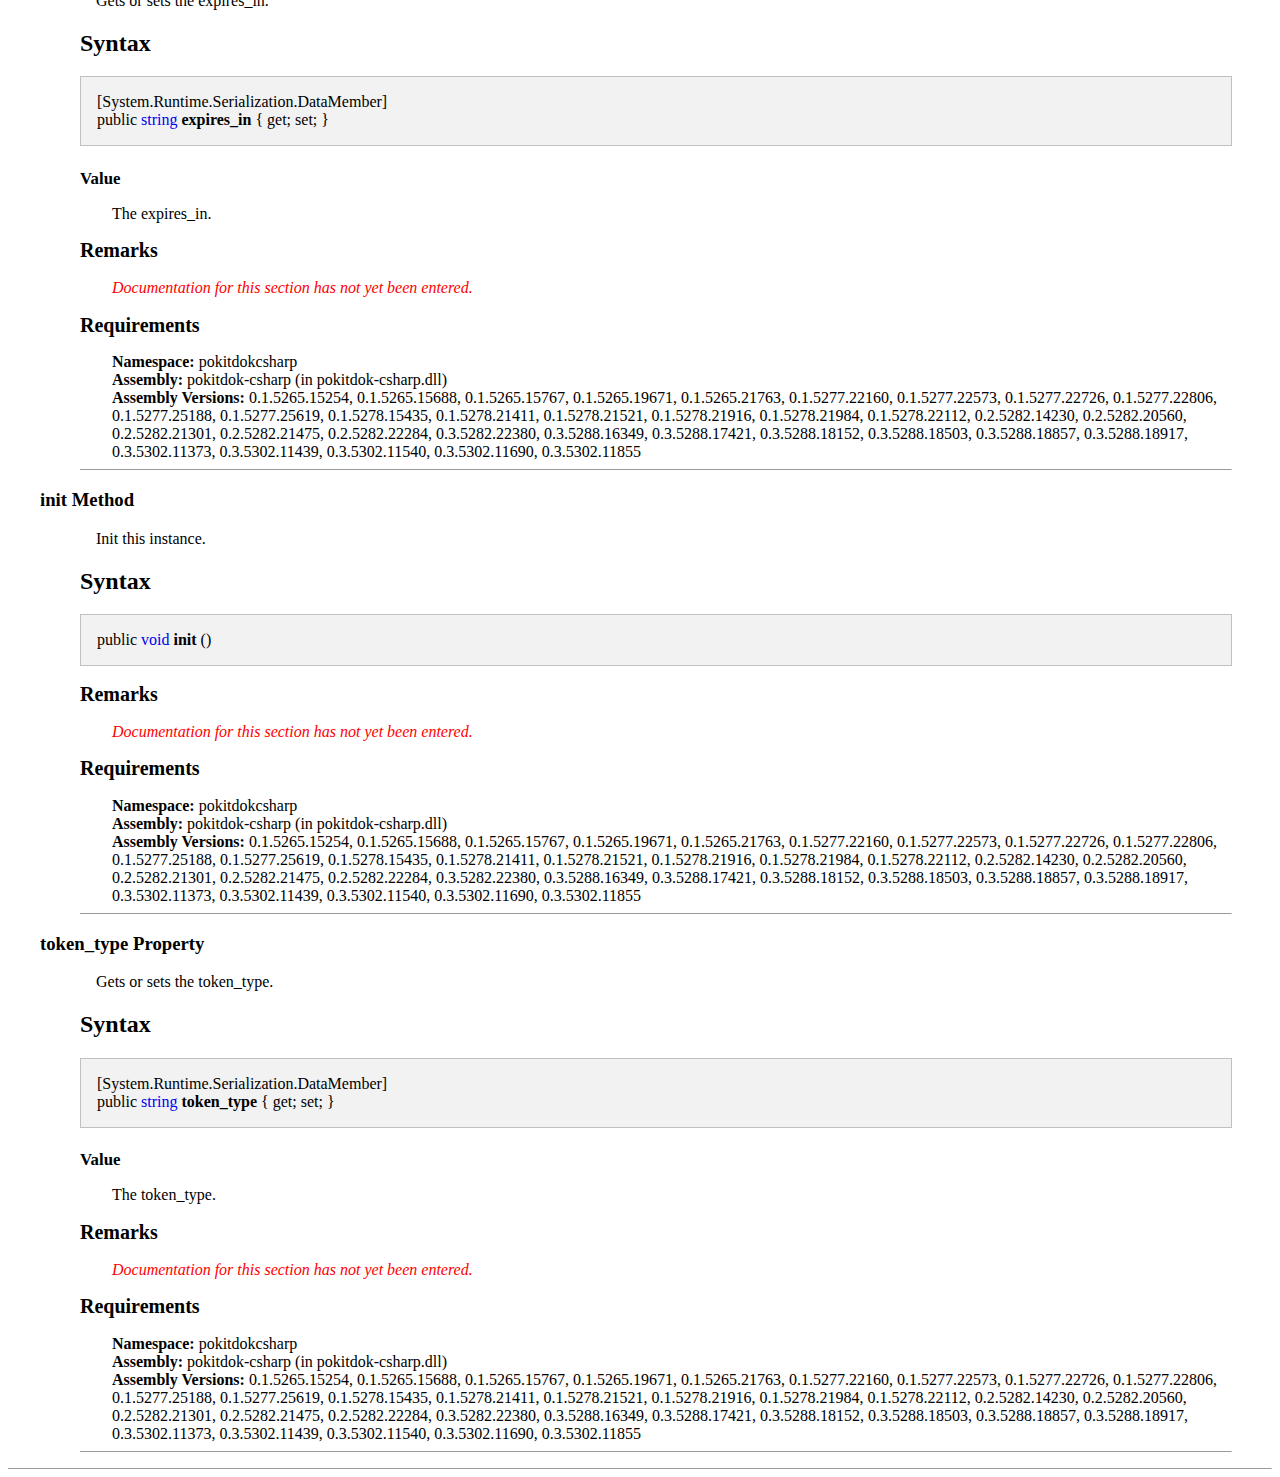
==== commit dda5e3f3: "add pricing endpoint and tests" ====
--- a/htmldocs/pokitdokcsharp/OauthAccessToken.html
+++ b/htmldocs/pokitdokcsharp/OauthAccessToken.html
@@ -221,7 +221,7 @@
       </div>
       <h2 class="Section">Requirements</h2>
       <div class="SectionBox" id="T:pokitdokcsharp.OauthAccessToken:Docs:Version Information">
-        <b>Namespace: </b>pokitdokcsharp<br /><b>Assembly: </b>pokitdok-csharp (in pokitdok-csharp.dll)<br /><b>Assembly Versions: </b>0.1.5265.15254, 0.1.5265.15688, 0.1.5265.15767, 0.1.5265.19671, 0.1.5265.21763, 0.1.5277.22160, 0.1.5277.22573, 0.1.5277.22726, 0.1.5277.22806, 0.1.5277.25188, 0.1.5277.25619, 0.1.5278.15435, 0.1.5278.21411, 0.1.5278.21521, 0.1.5278.21916, 0.1.5278.21984, 0.1.5278.22112, 0.2.5282.14230, 0.2.5282.20560, 0.2.5282.21301, 0.2.5282.21475, 0.2.5282.22284, 0.3.5282.22380, 0.3.5288.16349, 0.3.5288.17421, 0.3.5288.18152, 0.3.5288.18503, 0.3.5288.18857, 0.3.5288.18917</div>
+        <b>Namespace: </b>pokitdokcsharp<br /><b>Assembly: </b>pokitdok-csharp (in pokitdok-csharp.dll)<br /><b>Assembly Versions: </b>0.1.5265.15254, 0.1.5265.15688, 0.1.5265.15767, 0.1.5265.19671, 0.1.5265.21763, 0.1.5277.22160, 0.1.5277.22573, 0.1.5277.22726, 0.1.5277.22806, 0.1.5277.25188, 0.1.5277.25619, 0.1.5278.15435, 0.1.5278.21411, 0.1.5278.21521, 0.1.5278.21916, 0.1.5278.21984, 0.1.5278.22112, 0.2.5282.14230, 0.2.5282.20560, 0.2.5282.21301, 0.2.5282.21475, 0.2.5282.22284, 0.3.5282.22380, 0.3.5288.16349, 0.3.5288.17421, 0.3.5288.18152, 0.3.5288.18503, 0.3.5288.18857, 0.3.5288.18917, 0.3.5302.11373, 0.3.5302.11439, 0.3.5302.11540, 0.3.5302.11690, 0.3.5302.11855</div>
       <h2 class="Section" id="Members">Members</h2>
       <div class="SectionBox" id="_Members">
         <p>
@@ -379,7 +379,7 @@
           </div>
           <h2 class="Section">Requirements</h2>
           <div class="SectionBox" id="C:pokitdokcsharp.OauthAccessToken():Version Information">
-            <b>Namespace: </b>pokitdokcsharp<br /><b>Assembly: </b>pokitdok-csharp (in pokitdok-csharp.dll)<br /><b>Assembly Versions: </b>0.1.5265.15254, 0.1.5265.15688, 0.1.5265.15767, 0.1.5265.19671, 0.1.5265.21763, 0.1.5277.22160, 0.1.5277.22573, 0.1.5277.22726, 0.1.5277.22806, 0.1.5277.25188, 0.1.5277.25619, 0.1.5278.15435, 0.1.5278.21411, 0.1.5278.21521, 0.1.5278.21916, 0.1.5278.21984, 0.1.5278.22112, 0.2.5282.14230, 0.2.5282.20560, 0.2.5282.21301, 0.2.5282.21475, 0.2.5282.22284, 0.3.5282.22380, 0.3.5288.16349, 0.3.5288.17421, 0.3.5288.18152, 0.3.5288.18503, 0.3.5288.18857, 0.3.5288.18917</div>
+            <b>Namespace: </b>pokitdokcsharp<br /><b>Assembly: </b>pokitdok-csharp (in pokitdok-csharp.dll)<br /><b>Assembly Versions: </b>0.1.5265.15254, 0.1.5265.15688, 0.1.5265.15767, 0.1.5265.19671, 0.1.5265.21763, 0.1.5277.22160, 0.1.5277.22573, 0.1.5277.22726, 0.1.5277.22806, 0.1.5277.25188, 0.1.5277.25619, 0.1.5278.15435, 0.1.5278.21411, 0.1.5278.21521, 0.1.5278.21916, 0.1.5278.21984, 0.1.5278.22112, 0.2.5282.14230, 0.2.5282.20560, 0.2.5282.21301, 0.2.5282.21475, 0.2.5282.22284, 0.3.5282.22380, 0.3.5288.16349, 0.3.5288.17421, 0.3.5288.18152, 0.3.5288.18503, 0.3.5288.18857, 0.3.5288.18917, 0.3.5302.11373, 0.3.5302.11439, 0.3.5302.11540, 0.3.5302.11690, 0.3.5302.11855</div>
           <hr size="1" />
         </blockquote>
         <h3 id="P:pokitdokcsharp.OauthAccessToken.access_token">access_token Property</h3>
@@ -397,7 +397,7 @@
           </div>
           <h2 class="Section">Requirements</h2>
           <div class="SectionBox" id="P:pokitdokcsharp.OauthAccessToken.access_token:Version Information">
-            <b>Namespace: </b>pokitdokcsharp<br /><b>Assembly: </b>pokitdok-csharp (in pokitdok-csharp.dll)<br /><b>Assembly Versions: </b>0.1.5265.15254, 0.1.5265.15688, 0.1.5265.15767, 0.1.5265.19671, 0.1.5265.21763, 0.1.5277.22160, 0.1.5277.22573, 0.1.5277.22726, 0.1.5277.22806, 0.1.5277.25188, 0.1.5277.25619, 0.1.5278.15435, 0.1.5278.21411, 0.1.5278.21521, 0.1.5278.21916, 0.1.5278.21984, 0.1.5278.22112, 0.2.5282.14230, 0.2.5282.20560, 0.2.5282.21301, 0.2.5282.21475, 0.2.5282.22284, 0.3.5282.22380, 0.3.5288.16349, 0.3.5288.17421, 0.3.5288.18152, 0.3.5288.18503, 0.3.5288.18857, 0.3.5288.18917</div>
+            <b>Namespace: </b>pokitdokcsharp<br /><b>Assembly: </b>pokitdok-csharp (in pokitdok-csharp.dll)<br /><b>Assembly Versions: </b>0.1.5265.15254, 0.1.5265.15688, 0.1.5265.15767, 0.1.5265.19671, 0.1.5265.21763, 0.1.5277.22160, 0.1.5277.22573, 0.1.5277.22726, 0.1.5277.22806, 0.1.5277.25188, 0.1.5277.25619, 0.1.5278.15435, 0.1.5278.21411, 0.1.5278.21521, 0.1.5278.21916, 0.1.5278.21984, 0.1.5278.22112, 0.2.5282.14230, 0.2.5282.20560, 0.2.5282.21301, 0.2.5282.21475, 0.2.5282.22284, 0.3.5282.22380, 0.3.5288.16349, 0.3.5288.17421, 0.3.5288.18152, 0.3.5288.18503, 0.3.5288.18857, 0.3.5288.18917, 0.3.5302.11373, 0.3.5302.11439, 0.3.5302.11540, 0.3.5302.11690, 0.3.5302.11855</div>
           <hr size="1" />
         </blockquote>
         <h3 id="P:pokitdokcsharp.OauthAccessToken.error">error Property</h3>
@@ -415,7 +415,7 @@
           </div>
           <h2 class="Section">Requirements</h2>
           <div class="SectionBox" id="P:pokitdokcsharp.OauthAccessToken.error:Version Information">
-            <b>Namespace: </b>pokitdokcsharp<br /><b>Assembly: </b>pokitdok-csharp (in pokitdok-csharp.dll)<br /><b>Assembly Versions: </b>0.1.5265.15254, 0.1.5265.15688, 0.1.5265.15767, 0.1.5265.19671, 0.1.5265.21763, 0.1.5277.22160, 0.1.5277.22573, 0.1.5277.22726, 0.1.5277.22806, 0.1.5277.25188, 0.1.5277.25619, 0.1.5278.15435, 0.1.5278.21411, 0.1.5278.21521, 0.1.5278.21916, 0.1.5278.21984, 0.1.5278.22112, 0.2.5282.14230, 0.2.5282.20560, 0.2.5282.21301, 0.2.5282.21475, 0.2.5282.22284, 0.3.5282.22380, 0.3.5288.16349, 0.3.5288.17421, 0.3.5288.18152, 0.3.5288.18503, 0.3.5288.18857, 0.3.5288.18917</div>
+            <b>Namespace: </b>pokitdokcsharp<br /><b>Assembly: </b>pokitdok-csharp (in pokitdok-csharp.dll)<br /><b>Assembly Versions: </b>0.1.5265.15254, 0.1.5265.15688, 0.1.5265.15767, 0.1.5265.19671, 0.1.5265.21763, 0.1.5277.22160, 0.1.5277.22573, 0.1.5277.22726, 0.1.5277.22806, 0.1.5277.25188, 0.1.5277.25619, 0.1.5278.15435, 0.1.5278.21411, 0.1.5278.21521, 0.1.5278.21916, 0.1.5278.21984, 0.1.5278.22112, 0.2.5282.14230, 0.2.5282.20560, 0.2.5282.21301, 0.2.5282.21475, 0.2.5282.22284, 0.3.5282.22380, 0.3.5288.16349, 0.3.5288.17421, 0.3.5288.18152, 0.3.5288.18503, 0.3.5288.18857, 0.3.5288.18917, 0.3.5302.11373, 0.3.5302.11439, 0.3.5302.11540, 0.3.5302.11690, 0.3.5302.11855</div>
           <hr size="1" />
         </blockquote>
         <h3 id="P:pokitdokcsharp.OauthAccessToken.expires">expires Property</h3>
@@ -433,7 +433,7 @@
           </div>
           <h2 class="Section">Requirements</h2>
           <div class="SectionBox" id="P:pokitdokcsharp.OauthAccessToken.expires:Version Information">
-            <b>Namespace: </b>pokitdokcsharp<br /><b>Assembly: </b>pokitdok-csharp (in pokitdok-csharp.dll)<br /><b>Assembly Versions: </b>0.1.5265.15254, 0.1.5265.15688, 0.1.5265.15767, 0.1.5265.19671, 0.1.5265.21763, 0.1.5277.22160, 0.1.5277.22573, 0.1.5277.22726, 0.1.5277.22806, 0.1.5277.25188, 0.1.5277.25619, 0.1.5278.15435, 0.1.5278.21411, 0.1.5278.21521, 0.1.5278.21916, 0.1.5278.21984, 0.1.5278.22112, 0.2.5282.14230, 0.2.5282.20560, 0.2.5282.21301, 0.2.5282.21475, 0.2.5282.22284, 0.3.5282.22380, 0.3.5288.16349, 0.3.5288.17421, 0.3.5288.18152, 0.3.5288.18503, 0.3.5288.18857, 0.3.5288.18917</div>
+            <b>Namespace: </b>pokitdokcsharp<br /><b>Assembly: </b>pokitdok-csharp (in pokitdok-csharp.dll)<br /><b>Assembly Versions: </b>0.1.5265.15254, 0.1.5265.15688, 0.1.5265.15767, 0.1.5265.19671, 0.1.5265.21763, 0.1.5277.22160, 0.1.5277.22573, 0.1.5277.22726, 0.1.5277.22806, 0.1.5277.25188, 0.1.5277.25619, 0.1.5278.15435, 0.1.5278.21411, 0.1.5278.21521, 0.1.5278.21916, 0.1.5278.21984, 0.1.5278.22112, 0.2.5282.14230, 0.2.5282.20560, 0.2.5282.21301, 0.2.5282.21475, 0.2.5282.22284, 0.3.5282.22380, 0.3.5288.16349, 0.3.5288.17421, 0.3.5288.18152, 0.3.5288.18503, 0.3.5288.18857, 0.3.5288.18917, 0.3.5302.11373, 0.3.5302.11439, 0.3.5302.11540, 0.3.5302.11690, 0.3.5302.11855</div>
           <hr size="1" />
         </blockquote>
         <h3 id="P:pokitdokcsharp.OauthAccessToken.expires_in">expires_in Property</h3>
@@ -451,7 +451,7 @@
           </div>
           <h2 class="Section">Requirements</h2>
           <div class="SectionBox" id="P:pokitdokcsharp.OauthAccessToken.expires_in:Version Information">
-            <b>Namespace: </b>pokitdokcsharp<br /><b>Assembly: </b>pokitdok-csharp (in pokitdok-csharp.dll)<br /><b>Assembly Versions: </b>0.1.5265.15254, 0.1.5265.15688, 0.1.5265.15767, 0.1.5265.19671, 0.1.5265.21763, 0.1.5277.22160, 0.1.5277.22573, 0.1.5277.22726, 0.1.5277.22806, 0.1.5277.25188, 0.1.5277.25619, 0.1.5278.15435, 0.1.5278.21411, 0.1.5278.21521, 0.1.5278.21916, 0.1.5278.21984, 0.1.5278.22112, 0.2.5282.14230, 0.2.5282.20560, 0.2.5282.21301, 0.2.5282.21475, 0.2.5282.22284, 0.3.5282.22380, 0.3.5288.16349, 0.3.5288.17421, 0.3.5288.18152, 0.3.5288.18503, 0.3.5288.18857, 0.3.5288.18917</div>
+            <b>Namespace: </b>pokitdokcsharp<br /><b>Assembly: </b>pokitdok-csharp (in pokitdok-csharp.dll)<br /><b>Assembly Versions: </b>0.1.5265.15254, 0.1.5265.15688, 0.1.5265.15767, 0.1.5265.19671, 0.1.5265.21763, 0.1.5277.22160, 0.1.5277.22573, 0.1.5277.22726, 0.1.5277.22806, 0.1.5277.25188, 0.1.5277.25619, 0.1.5278.15435, 0.1.5278.21411, 0.1.5278.21521, 0.1.5278.21916, 0.1.5278.21984, 0.1.5278.22112, 0.2.5282.14230, 0.2.5282.20560, 0.2.5282.21301, 0.2.5282.21475, 0.2.5282.22284, 0.3.5282.22380, 0.3.5288.16349, 0.3.5288.17421, 0.3.5288.18152, 0.3.5288.18503, 0.3.5288.18857, 0.3.5288.18917, 0.3.5302.11373, 0.3.5302.11439, 0.3.5302.11540, 0.3.5302.11690, 0.3.5302.11855</div>
           <hr size="1" />
         </blockquote>
         <h3 id="M:pokitdokcsharp.OauthAccessToken.init()">init Method</h3>
@@ -467,7 +467,7 @@
           </div>
           <h2 class="Section">Requirements</h2>
           <div class="SectionBox" id="M:pokitdokcsharp.OauthAccessToken.init():Version Information">
-            <b>Namespace: </b>pokitdokcsharp<br /><b>Assembly: </b>pokitdok-csharp (in pokitdok-csharp.dll)<br /><b>Assembly Versions: </b>0.1.5265.15254, 0.1.5265.15688, 0.1.5265.15767, 0.1.5265.19671, 0.1.5265.21763, 0.1.5277.22160, 0.1.5277.22573, 0.1.5277.22726, 0.1.5277.22806, 0.1.5277.25188, 0.1.5277.25619, 0.1.5278.15435, 0.1.5278.21411, 0.1.5278.21521, 0.1.5278.21916, 0.1.5278.21984, 0.1.5278.22112, 0.2.5282.14230, 0.2.5282.20560, 0.2.5282.21301, 0.2.5282.21475, 0.2.5282.22284, 0.3.5282.22380, 0.3.5288.16349, 0.3.5288.17421, 0.3.5288.18152, 0.3.5288.18503, 0.3.5288.18857, 0.3.5288.18917</div>
+            <b>Namespace: </b>pokitdokcsharp<br /><b>Assembly: </b>pokitdok-csharp (in pokitdok-csharp.dll)<br /><b>Assembly Versions: </b>0.1.5265.15254, 0.1.5265.15688, 0.1.5265.15767, 0.1.5265.19671, 0.1.5265.21763, 0.1.5277.22160, 0.1.5277.22573, 0.1.5277.22726, 0.1.5277.22806, 0.1.5277.25188, 0.1.5277.25619, 0.1.5278.15435, 0.1.5278.21411, 0.1.5278.21521, 0.1.5278.21916, 0.1.5278.21984, 0.1.5278.22112, 0.2.5282.14230, 0.2.5282.20560, 0.2.5282.21301, 0.2.5282.21475, 0.2.5282.22284, 0.3.5282.22380, 0.3.5288.16349, 0.3.5288.17421, 0.3.5288.18152, 0.3.5288.18503, 0.3.5288.18857, 0.3.5288.18917, 0.3.5302.11373, 0.3.5302.11439, 0.3.5302.11540, 0.3.5302.11690, 0.3.5302.11855</div>
           <hr size="1" />
         </blockquote>
         <h3 id="P:pokitdokcsharp.OauthAccessToken.token_type">token_type Property</h3>
@@ -485,7 +485,7 @@
           </div>
           <h2 class="Section">Requirements</h2>
           <div class="SectionBox" id="P:pokitdokcsharp.OauthAccessToken.token_type:Version Information">
-            <b>Namespace: </b>pokitdokcsharp<br /><b>Assembly: </b>pokitdok-csharp (in pokitdok-csharp.dll)<br /><b>Assembly Versions: </b>0.1.5265.15254, 0.1.5265.15688, 0.1.5265.15767, 0.1.5265.19671, 0.1.5265.21763, 0.1.5277.22160, 0.1.5277.22573, 0.1.5277.22726, 0.1.5277.22806, 0.1.5277.25188, 0.1.5277.25619, 0.1.5278.15435, 0.1.5278.21411, 0.1.5278.21521, 0.1.5278.21916, 0.1.5278.21984, 0.1.5278.22112, 0.2.5282.14230, 0.2.5282.20560, 0.2.5282.21301, 0.2.5282.21475, 0.2.5282.22284, 0.3.5282.22380, 0.3.5288.16349, 0.3.5288.17421, 0.3.5288.18152, 0.3.5288.18503, 0.3.5288.18857, 0.3.5288.18917</div>
+            <b>Namespace: </b>pokitdokcsharp<br /><b>Assembly: </b>pokitdok-csharp (in pokitdok-csharp.dll)<br /><b>Assembly Versions: </b>0.1.5265.15254, 0.1.5265.15688, 0.1.5265.15767, 0.1.5265.19671, 0.1.5265.21763, 0.1.5277.22160, 0.1.5277.22573, 0.1.5277.22726, 0.1.5277.22806, 0.1.5277.25188, 0.1.5277.25619, 0.1.5278.15435, 0.1.5278.21411, 0.1.5278.21521, 0.1.5278.21916, 0.1.5278.21984, 0.1.5278.22112, 0.2.5282.14230, 0.2.5282.20560, 0.2.5282.21301, 0.2.5282.21475, 0.2.5282.22284, 0.3.5282.22380, 0.3.5288.16349, 0.3.5288.17421, 0.3.5288.18152, 0.3.5288.18503, 0.3.5288.18857, 0.3.5288.18917, 0.3.5302.11373, 0.3.5302.11439, 0.3.5302.11540, 0.3.5302.11690, 0.3.5302.11855</div>
           <hr size="1" />
         </blockquote>
       </div>
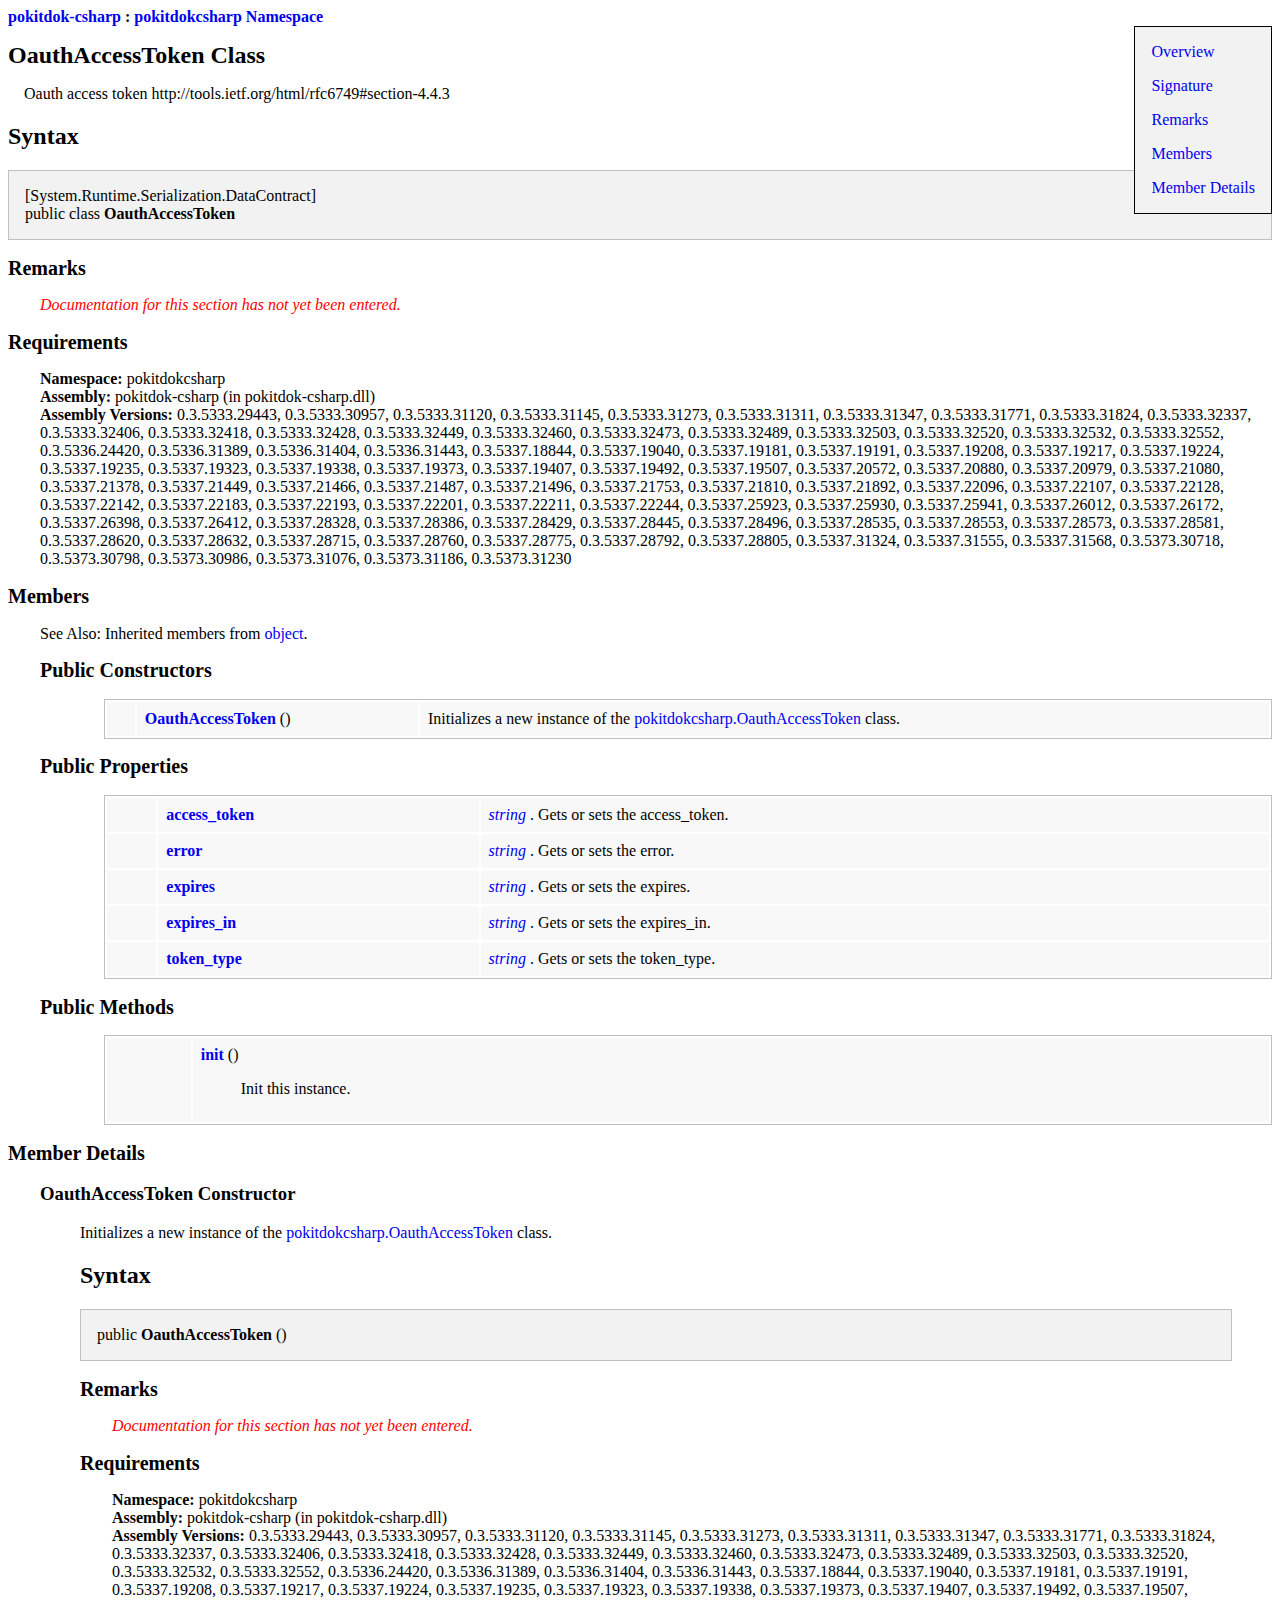
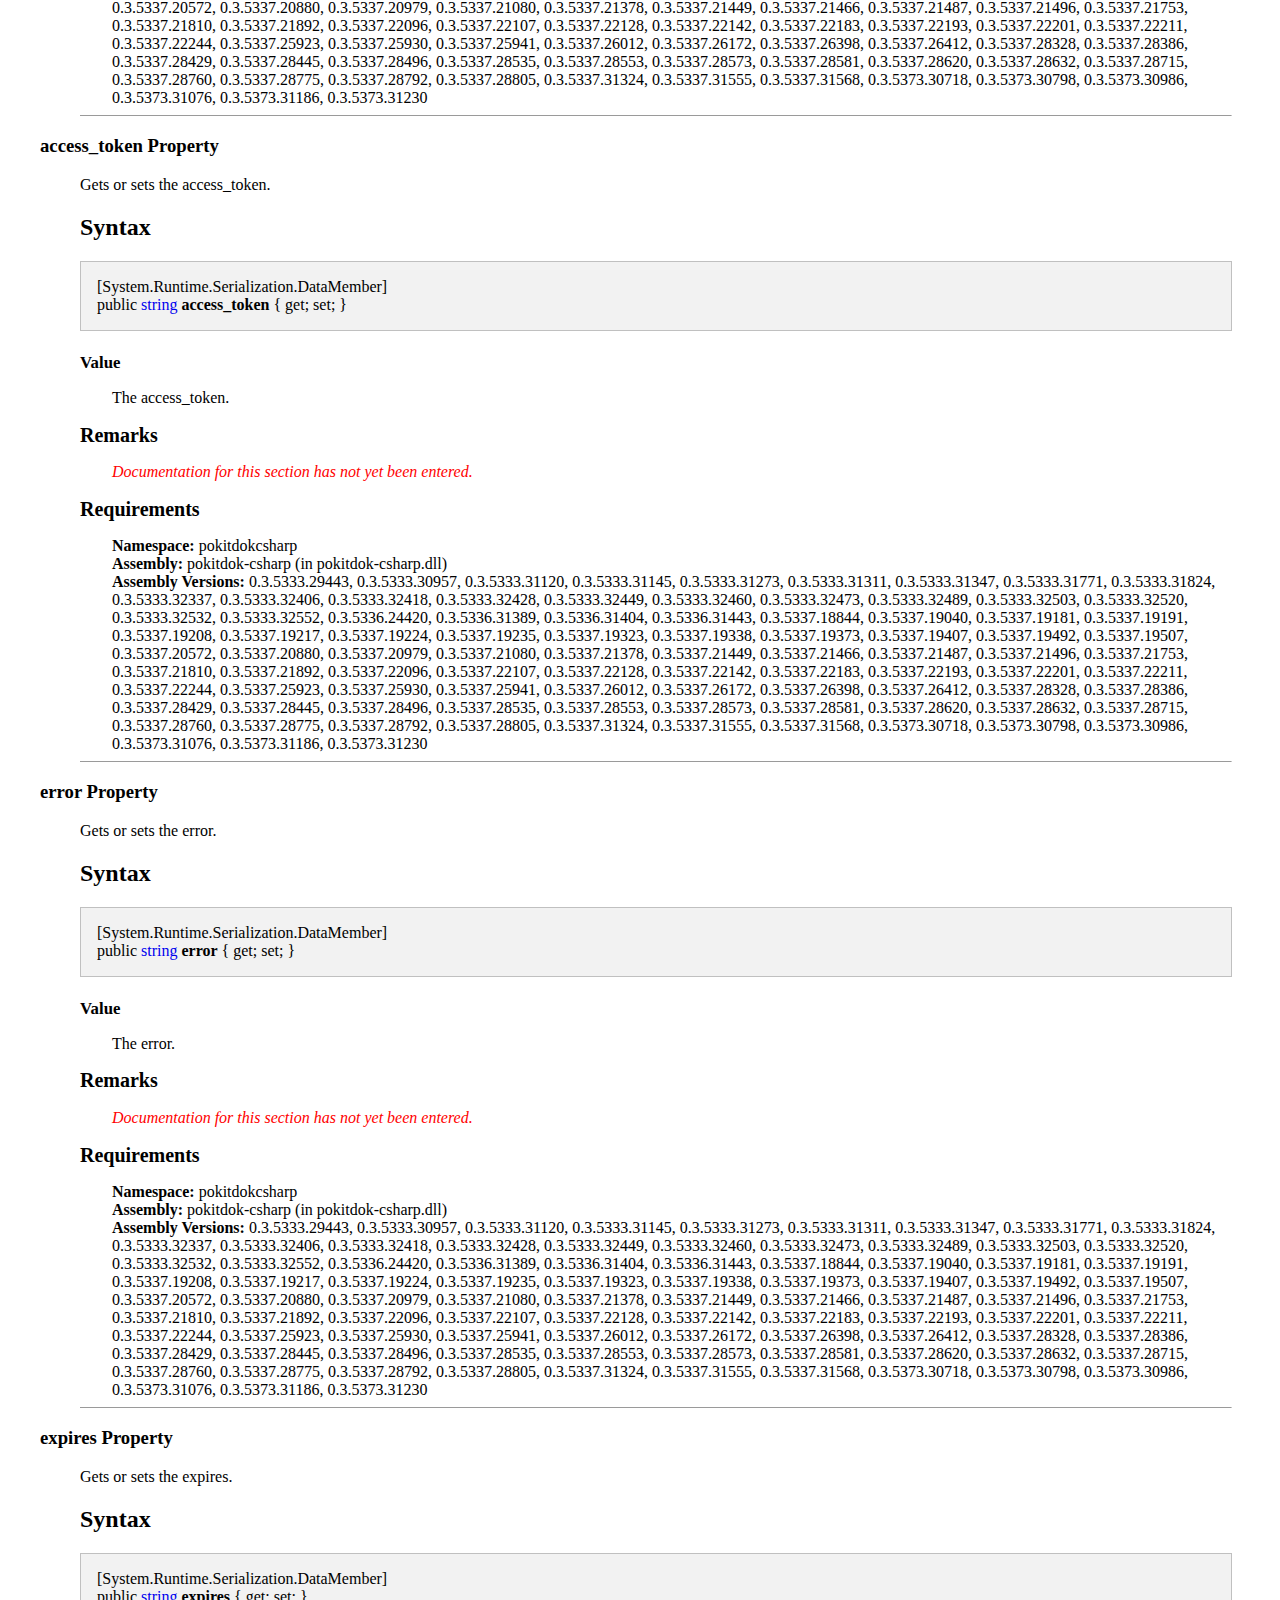
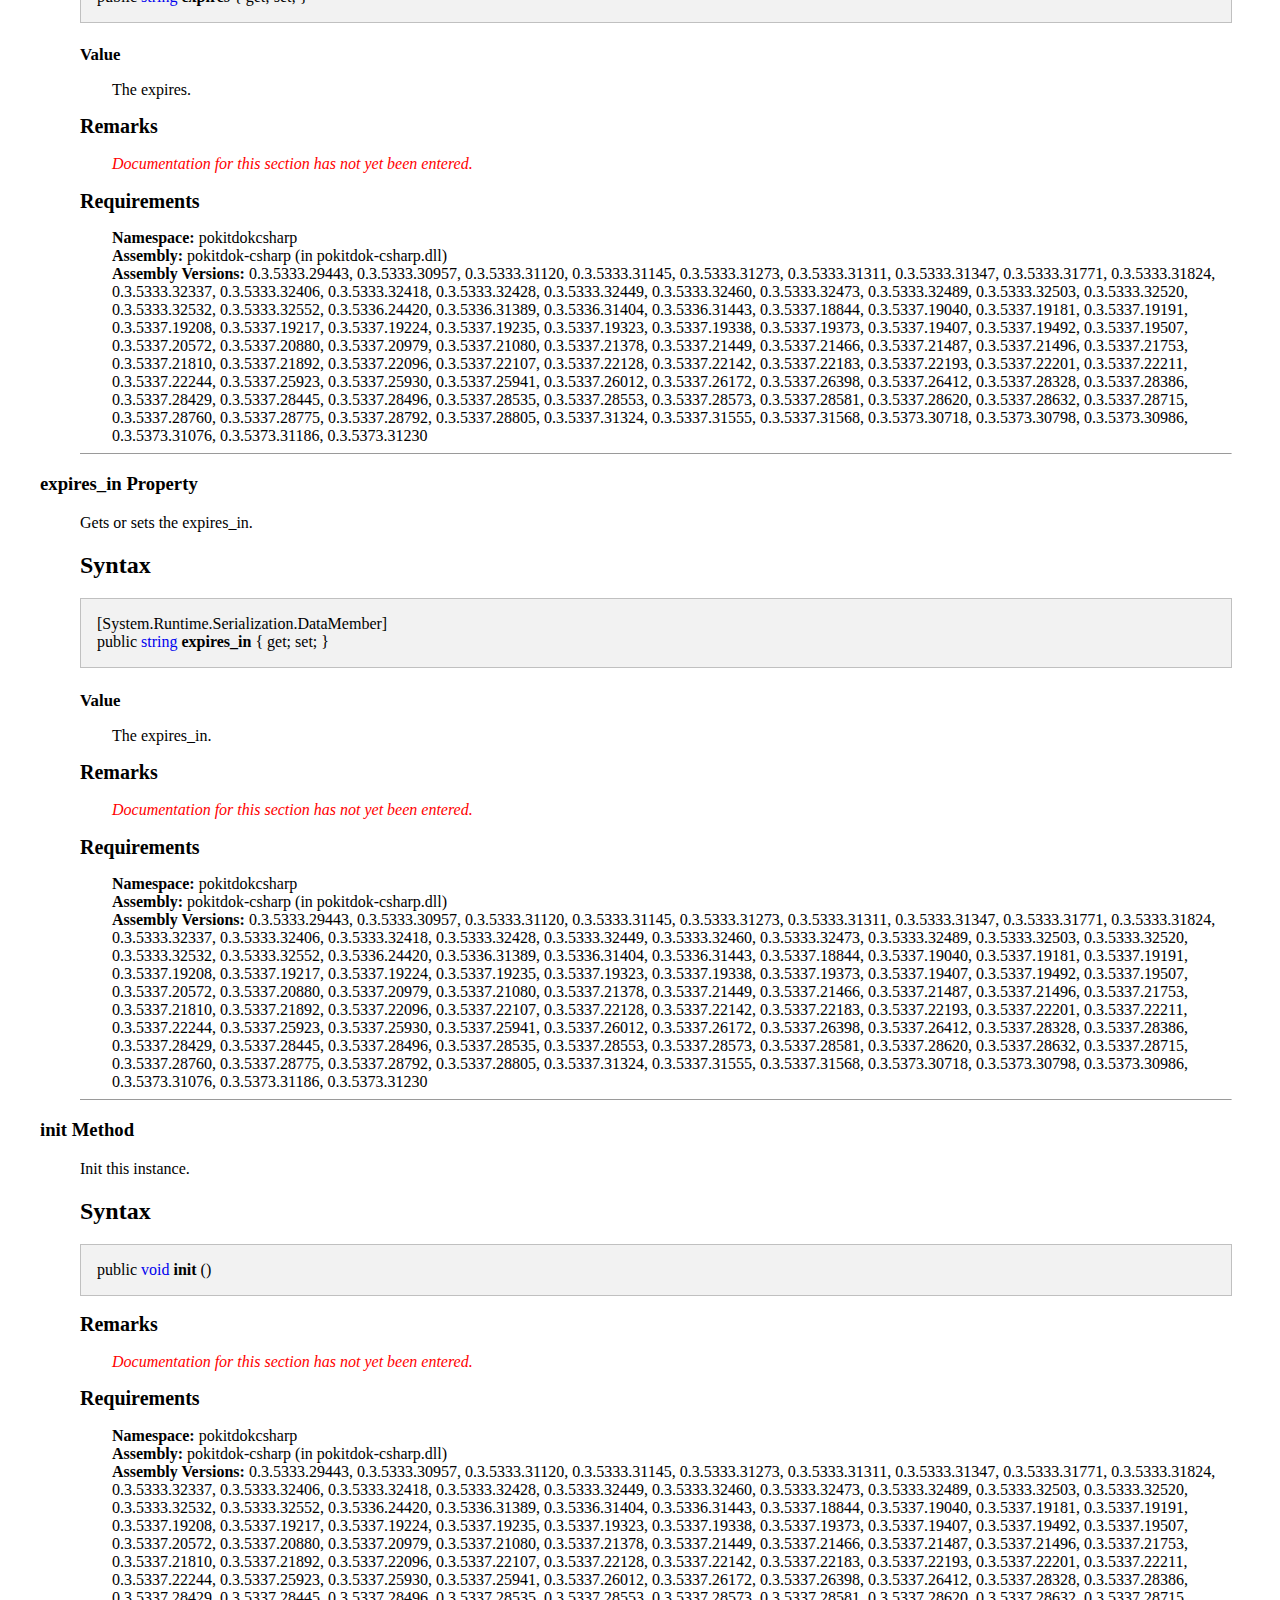
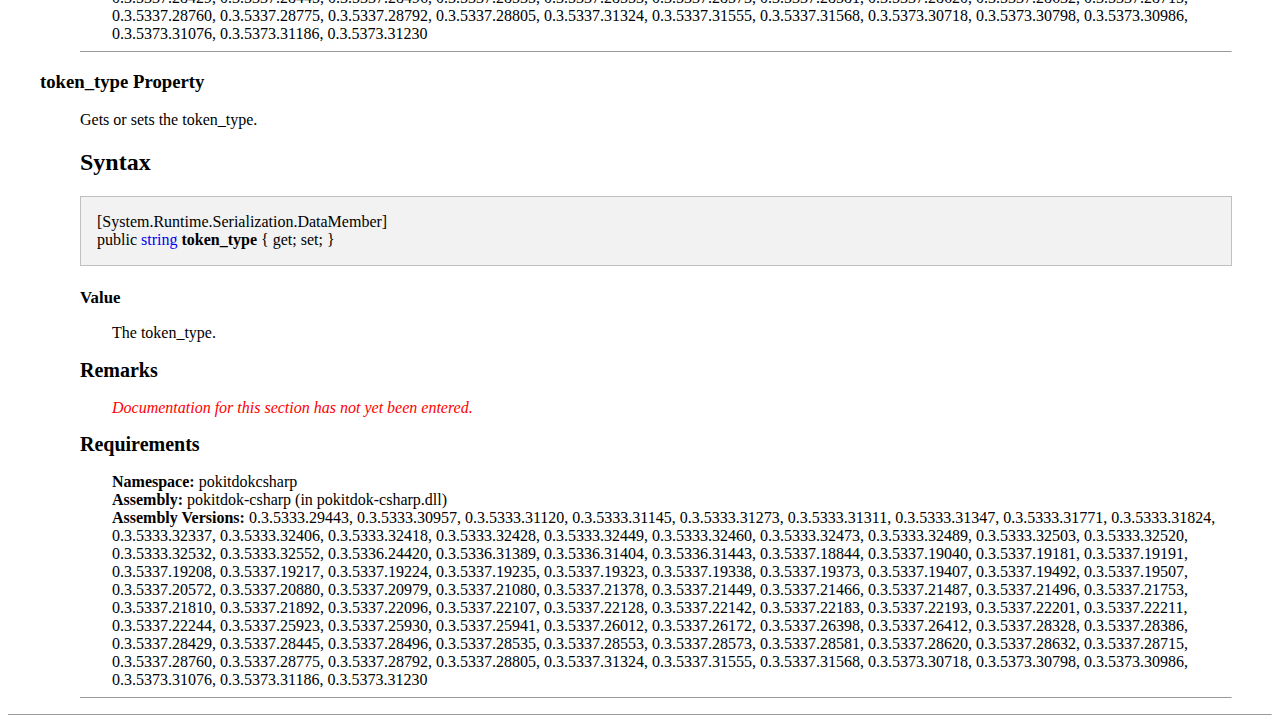
==== commit 90c54589: "Added plans endpoint support, testing, and docs." ====
--- a/htmldocs/pokitdokcsharp/OauthAccessToken.html
+++ b/htmldocs/pokitdokcsharp/OauthAccessToken.html
@@ -221,7 +221,7 @@
       </div>
       <h2 class="Section">Requirements</h2>
       <div class="SectionBox" id="T:pokitdokcsharp.OauthAccessToken:Docs:Version Information">
-        <b>Namespace: </b>pokitdokcsharp<br /><b>Assembly: </b>pokitdok-csharp (in pokitdok-csharp.dll)<br /><b>Assembly Versions: </b>0.1.5265.15254, 0.1.5265.15688, 0.1.5265.15767, 0.1.5265.19671, 0.1.5265.21763, 0.1.5277.22160, 0.1.5277.22573, 0.1.5277.22726, 0.1.5277.22806, 0.1.5277.25188, 0.1.5277.25619, 0.1.5278.15435, 0.1.5278.21411, 0.1.5278.21521, 0.1.5278.21916, 0.1.5278.21984, 0.1.5278.22112, 0.2.5282.14230, 0.2.5282.20560, 0.2.5282.21301, 0.2.5282.21475, 0.2.5282.22284, 0.3.5282.22380, 0.3.5288.16349, 0.3.5288.17421, 0.3.5288.18152, 0.3.5288.18503, 0.3.5288.18857, 0.3.5288.18917, 0.3.5302.11373, 0.3.5302.11439, 0.3.5302.11540, 0.3.5302.11690, 0.3.5302.11855</div>
+        <b>Namespace: </b>pokitdokcsharp<br /><b>Assembly: </b>pokitdok-csharp (in pokitdok-csharp.dll)<br /><b>Assembly Versions: </b>0.3.5333.29443, 0.3.5333.30957, 0.3.5333.31120, 0.3.5333.31145, 0.3.5333.31273, 0.3.5333.31311, 0.3.5333.31347, 0.3.5333.31771, 0.3.5333.31824, 0.3.5333.32337, 0.3.5333.32406, 0.3.5333.32418, 0.3.5333.32428, 0.3.5333.32449, 0.3.5333.32460, 0.3.5333.32473, 0.3.5333.32489, 0.3.5333.32503, 0.3.5333.32520, 0.3.5333.32532, 0.3.5333.32552, 0.3.5336.24420, 0.3.5336.31389, 0.3.5336.31404, 0.3.5336.31443, 0.3.5337.18844, 0.3.5337.19040, 0.3.5337.19181, 0.3.5337.19191, 0.3.5337.19208, 0.3.5337.19217, 0.3.5337.19224, 0.3.5337.19235, 0.3.5337.19323, 0.3.5337.19338, 0.3.5337.19373, 0.3.5337.19407, 0.3.5337.19492, 0.3.5337.19507, 0.3.5337.20572, 0.3.5337.20880, 0.3.5337.20979, 0.3.5337.21080, 0.3.5337.21378, 0.3.5337.21449, 0.3.5337.21466, 0.3.5337.21487, 0.3.5337.21496, 0.3.5337.21753, 0.3.5337.21810, 0.3.5337.21892, 0.3.5337.22096, 0.3.5337.22107, 0.3.5337.22128, 0.3.5337.22142, 0.3.5337.22183, 0.3.5337.22193, 0.3.5337.22201, 0.3.5337.22211, 0.3.5337.22244, 0.3.5337.25923, 0.3.5337.25930, 0.3.5337.25941, 0.3.5337.26012, 0.3.5337.26172, 0.3.5337.26398, 0.3.5337.26412, 0.3.5337.28328, 0.3.5337.28386, 0.3.5337.28429, 0.3.5337.28445, 0.3.5337.28496, 0.3.5337.28535, 0.3.5337.28553, 0.3.5337.28573, 0.3.5337.28581, 0.3.5337.28620, 0.3.5337.28632, 0.3.5337.28715, 0.3.5337.28760, 0.3.5337.28775, 0.3.5337.28792, 0.3.5337.28805, 0.3.5337.31324, 0.3.5337.31555, 0.3.5337.31568, 0.3.5373.30718, 0.3.5373.30798, 0.3.5373.30986, 0.3.5373.31076, 0.3.5373.31186, 0.3.5373.31230</div>
       <h2 class="Section" id="Members">Members</h2>
       <div class="SectionBox" id="_Members">
         <p>
@@ -368,9 +368,9 @@
       <div class="SectionBox" id="_MemberDetails">
         <h3 id="C:pokitdokcsharp.OauthAccessToken()">OauthAccessToken Constructor</h3>
         <blockquote id="C:pokitdokcsharp.OauthAccessToken():member">
-          <p class="Summary">
+          <div class="msummary">
             Initializes a new instance of the <a href="../pokitdokcsharp/OauthAccessToken.html">pokitdokcsharp.OauthAccessToken</a> class.
-            </p>
+            </div>
           <h2>Syntax</h2>
           <div class="Signature">public  <b>OauthAccessToken</b> ()</div>
           <h2 class="Section">Remarks</h2>
@@ -379,14 +379,14 @@
           </div>
           <h2 class="Section">Requirements</h2>
           <div class="SectionBox" id="C:pokitdokcsharp.OauthAccessToken():Version Information">
-            <b>Namespace: </b>pokitdokcsharp<br /><b>Assembly: </b>pokitdok-csharp (in pokitdok-csharp.dll)<br /><b>Assembly Versions: </b>0.1.5265.15254, 0.1.5265.15688, 0.1.5265.15767, 0.1.5265.19671, 0.1.5265.21763, 0.1.5277.22160, 0.1.5277.22573, 0.1.5277.22726, 0.1.5277.22806, 0.1.5277.25188, 0.1.5277.25619, 0.1.5278.15435, 0.1.5278.21411, 0.1.5278.21521, 0.1.5278.21916, 0.1.5278.21984, 0.1.5278.22112, 0.2.5282.14230, 0.2.5282.20560, 0.2.5282.21301, 0.2.5282.21475, 0.2.5282.22284, 0.3.5282.22380, 0.3.5288.16349, 0.3.5288.17421, 0.3.5288.18152, 0.3.5288.18503, 0.3.5288.18857, 0.3.5288.18917, 0.3.5302.11373, 0.3.5302.11439, 0.3.5302.11540, 0.3.5302.11690, 0.3.5302.11855</div>
+            <b>Namespace: </b>pokitdokcsharp<br /><b>Assembly: </b>pokitdok-csharp (in pokitdok-csharp.dll)<br /><b>Assembly Versions: </b>0.3.5333.29443, 0.3.5333.30957, 0.3.5333.31120, 0.3.5333.31145, 0.3.5333.31273, 0.3.5333.31311, 0.3.5333.31347, 0.3.5333.31771, 0.3.5333.31824, 0.3.5333.32337, 0.3.5333.32406, 0.3.5333.32418, 0.3.5333.32428, 0.3.5333.32449, 0.3.5333.32460, 0.3.5333.32473, 0.3.5333.32489, 0.3.5333.32503, 0.3.5333.32520, 0.3.5333.32532, 0.3.5333.32552, 0.3.5336.24420, 0.3.5336.31389, 0.3.5336.31404, 0.3.5336.31443, 0.3.5337.18844, 0.3.5337.19040, 0.3.5337.19181, 0.3.5337.19191, 0.3.5337.19208, 0.3.5337.19217, 0.3.5337.19224, 0.3.5337.19235, 0.3.5337.19323, 0.3.5337.19338, 0.3.5337.19373, 0.3.5337.19407, 0.3.5337.19492, 0.3.5337.19507, 0.3.5337.20572, 0.3.5337.20880, 0.3.5337.20979, 0.3.5337.21080, 0.3.5337.21378, 0.3.5337.21449, 0.3.5337.21466, 0.3.5337.21487, 0.3.5337.21496, 0.3.5337.21753, 0.3.5337.21810, 0.3.5337.21892, 0.3.5337.22096, 0.3.5337.22107, 0.3.5337.22128, 0.3.5337.22142, 0.3.5337.22183, 0.3.5337.22193, 0.3.5337.22201, 0.3.5337.22211, 0.3.5337.22244, 0.3.5337.25923, 0.3.5337.25930, 0.3.5337.25941, 0.3.5337.26012, 0.3.5337.26172, 0.3.5337.26398, 0.3.5337.26412, 0.3.5337.28328, 0.3.5337.28386, 0.3.5337.28429, 0.3.5337.28445, 0.3.5337.28496, 0.3.5337.28535, 0.3.5337.28553, 0.3.5337.28573, 0.3.5337.28581, 0.3.5337.28620, 0.3.5337.28632, 0.3.5337.28715, 0.3.5337.28760, 0.3.5337.28775, 0.3.5337.28792, 0.3.5337.28805, 0.3.5337.31324, 0.3.5337.31555, 0.3.5337.31568, 0.3.5373.30718, 0.3.5373.30798, 0.3.5373.30986, 0.3.5373.31076, 0.3.5373.31186, 0.3.5373.31230</div>
           <hr size="1" />
         </blockquote>
         <h3 id="P:pokitdokcsharp.OauthAccessToken.access_token">access_token Property</h3>
         <blockquote id="P:pokitdokcsharp.OauthAccessToken.access_token:member">
-          <p class="Summary">
+          <div class="msummary">
             Gets or sets the access_token.
-            </p>
+            </div>
           <h2>Syntax</h2>
           <div class="Signature">[System.Runtime.Serialization.DataMember]<br />public <a href="http://www.go-mono.com/docs/monodoc.ashx?link=T:System.String">string</a> <b>access_token</b>  { get; set; }</div>
           <h4 class="Subsection">Value</h4>
@@ -397,14 +397,14 @@
           </div>
           <h2 class="Section">Requirements</h2>
           <div class="SectionBox" id="P:pokitdokcsharp.OauthAccessToken.access_token:Version Information">
-            <b>Namespace: </b>pokitdokcsharp<br /><b>Assembly: </b>pokitdok-csharp (in pokitdok-csharp.dll)<br /><b>Assembly Versions: </b>0.1.5265.15254, 0.1.5265.15688, 0.1.5265.15767, 0.1.5265.19671, 0.1.5265.21763, 0.1.5277.22160, 0.1.5277.22573, 0.1.5277.22726, 0.1.5277.22806, 0.1.5277.25188, 0.1.5277.25619, 0.1.5278.15435, 0.1.5278.21411, 0.1.5278.21521, 0.1.5278.21916, 0.1.5278.21984, 0.1.5278.22112, 0.2.5282.14230, 0.2.5282.20560, 0.2.5282.21301, 0.2.5282.21475, 0.2.5282.22284, 0.3.5282.22380, 0.3.5288.16349, 0.3.5288.17421, 0.3.5288.18152, 0.3.5288.18503, 0.3.5288.18857, 0.3.5288.18917, 0.3.5302.11373, 0.3.5302.11439, 0.3.5302.11540, 0.3.5302.11690, 0.3.5302.11855</div>
+            <b>Namespace: </b>pokitdokcsharp<br /><b>Assembly: </b>pokitdok-csharp (in pokitdok-csharp.dll)<br /><b>Assembly Versions: </b>0.3.5333.29443, 0.3.5333.30957, 0.3.5333.31120, 0.3.5333.31145, 0.3.5333.31273, 0.3.5333.31311, 0.3.5333.31347, 0.3.5333.31771, 0.3.5333.31824, 0.3.5333.32337, 0.3.5333.32406, 0.3.5333.32418, 0.3.5333.32428, 0.3.5333.32449, 0.3.5333.32460, 0.3.5333.32473, 0.3.5333.32489, 0.3.5333.32503, 0.3.5333.32520, 0.3.5333.32532, 0.3.5333.32552, 0.3.5336.24420, 0.3.5336.31389, 0.3.5336.31404, 0.3.5336.31443, 0.3.5337.18844, 0.3.5337.19040, 0.3.5337.19181, 0.3.5337.19191, 0.3.5337.19208, 0.3.5337.19217, 0.3.5337.19224, 0.3.5337.19235, 0.3.5337.19323, 0.3.5337.19338, 0.3.5337.19373, 0.3.5337.19407, 0.3.5337.19492, 0.3.5337.19507, 0.3.5337.20572, 0.3.5337.20880, 0.3.5337.20979, 0.3.5337.21080, 0.3.5337.21378, 0.3.5337.21449, 0.3.5337.21466, 0.3.5337.21487, 0.3.5337.21496, 0.3.5337.21753, 0.3.5337.21810, 0.3.5337.21892, 0.3.5337.22096, 0.3.5337.22107, 0.3.5337.22128, 0.3.5337.22142, 0.3.5337.22183, 0.3.5337.22193, 0.3.5337.22201, 0.3.5337.22211, 0.3.5337.22244, 0.3.5337.25923, 0.3.5337.25930, 0.3.5337.25941, 0.3.5337.26012, 0.3.5337.26172, 0.3.5337.26398, 0.3.5337.26412, 0.3.5337.28328, 0.3.5337.28386, 0.3.5337.28429, 0.3.5337.28445, 0.3.5337.28496, 0.3.5337.28535, 0.3.5337.28553, 0.3.5337.28573, 0.3.5337.28581, 0.3.5337.28620, 0.3.5337.28632, 0.3.5337.28715, 0.3.5337.28760, 0.3.5337.28775, 0.3.5337.28792, 0.3.5337.28805, 0.3.5337.31324, 0.3.5337.31555, 0.3.5337.31568, 0.3.5373.30718, 0.3.5373.30798, 0.3.5373.30986, 0.3.5373.31076, 0.3.5373.31186, 0.3.5373.31230</div>
           <hr size="1" />
         </blockquote>
         <h3 id="P:pokitdokcsharp.OauthAccessToken.error">error Property</h3>
         <blockquote id="P:pokitdokcsharp.OauthAccessToken.error:member">
-          <p class="Summary">
+          <div class="msummary">
             Gets or sets the error.
-            </p>
+            </div>
           <h2>Syntax</h2>
           <div class="Signature">[System.Runtime.Serialization.DataMember]<br />public <a href="http://www.go-mono.com/docs/monodoc.ashx?link=T:System.String">string</a> <b>error</b>  { get; set; }</div>
           <h4 class="Subsection">Value</h4>
@@ -415,14 +415,14 @@
           </div>
           <h2 class="Section">Requirements</h2>
           <div class="SectionBox" id="P:pokitdokcsharp.OauthAccessToken.error:Version Information">
-            <b>Namespace: </b>pokitdokcsharp<br /><b>Assembly: </b>pokitdok-csharp (in pokitdok-csharp.dll)<br /><b>Assembly Versions: </b>0.1.5265.15254, 0.1.5265.15688, 0.1.5265.15767, 0.1.5265.19671, 0.1.5265.21763, 0.1.5277.22160, 0.1.5277.22573, 0.1.5277.22726, 0.1.5277.22806, 0.1.5277.25188, 0.1.5277.25619, 0.1.5278.15435, 0.1.5278.21411, 0.1.5278.21521, 0.1.5278.21916, 0.1.5278.21984, 0.1.5278.22112, 0.2.5282.14230, 0.2.5282.20560, 0.2.5282.21301, 0.2.5282.21475, 0.2.5282.22284, 0.3.5282.22380, 0.3.5288.16349, 0.3.5288.17421, 0.3.5288.18152, 0.3.5288.18503, 0.3.5288.18857, 0.3.5288.18917, 0.3.5302.11373, 0.3.5302.11439, 0.3.5302.11540, 0.3.5302.11690, 0.3.5302.11855</div>
+            <b>Namespace: </b>pokitdokcsharp<br /><b>Assembly: </b>pokitdok-csharp (in pokitdok-csharp.dll)<br /><b>Assembly Versions: </b>0.3.5333.29443, 0.3.5333.30957, 0.3.5333.31120, 0.3.5333.31145, 0.3.5333.31273, 0.3.5333.31311, 0.3.5333.31347, 0.3.5333.31771, 0.3.5333.31824, 0.3.5333.32337, 0.3.5333.32406, 0.3.5333.32418, 0.3.5333.32428, 0.3.5333.32449, 0.3.5333.32460, 0.3.5333.32473, 0.3.5333.32489, 0.3.5333.32503, 0.3.5333.32520, 0.3.5333.32532, 0.3.5333.32552, 0.3.5336.24420, 0.3.5336.31389, 0.3.5336.31404, 0.3.5336.31443, 0.3.5337.18844, 0.3.5337.19040, 0.3.5337.19181, 0.3.5337.19191, 0.3.5337.19208, 0.3.5337.19217, 0.3.5337.19224, 0.3.5337.19235, 0.3.5337.19323, 0.3.5337.19338, 0.3.5337.19373, 0.3.5337.19407, 0.3.5337.19492, 0.3.5337.19507, 0.3.5337.20572, 0.3.5337.20880, 0.3.5337.20979, 0.3.5337.21080, 0.3.5337.21378, 0.3.5337.21449, 0.3.5337.21466, 0.3.5337.21487, 0.3.5337.21496, 0.3.5337.21753, 0.3.5337.21810, 0.3.5337.21892, 0.3.5337.22096, 0.3.5337.22107, 0.3.5337.22128, 0.3.5337.22142, 0.3.5337.22183, 0.3.5337.22193, 0.3.5337.22201, 0.3.5337.22211, 0.3.5337.22244, 0.3.5337.25923, 0.3.5337.25930, 0.3.5337.25941, 0.3.5337.26012, 0.3.5337.26172, 0.3.5337.26398, 0.3.5337.26412, 0.3.5337.28328, 0.3.5337.28386, 0.3.5337.28429, 0.3.5337.28445, 0.3.5337.28496, 0.3.5337.28535, 0.3.5337.28553, 0.3.5337.28573, 0.3.5337.28581, 0.3.5337.28620, 0.3.5337.28632, 0.3.5337.28715, 0.3.5337.28760, 0.3.5337.28775, 0.3.5337.28792, 0.3.5337.28805, 0.3.5337.31324, 0.3.5337.31555, 0.3.5337.31568, 0.3.5373.30718, 0.3.5373.30798, 0.3.5373.30986, 0.3.5373.31076, 0.3.5373.31186, 0.3.5373.31230</div>
           <hr size="1" />
         </blockquote>
         <h3 id="P:pokitdokcsharp.OauthAccessToken.expires">expires Property</h3>
         <blockquote id="P:pokitdokcsharp.OauthAccessToken.expires:member">
-          <p class="Summary">
+          <div class="msummary">
             Gets or sets the expires.
-            </p>
+            </div>
           <h2>Syntax</h2>
           <div class="Signature">[System.Runtime.Serialization.DataMember]<br />public <a href="http://www.go-mono.com/docs/monodoc.ashx?link=T:System.String">string</a> <b>expires</b>  { get; set; }</div>
           <h4 class="Subsection">Value</h4>
@@ -433,14 +433,14 @@
           </div>
           <h2 class="Section">Requirements</h2>
           <div class="SectionBox" id="P:pokitdokcsharp.OauthAccessToken.expires:Version Information">
-            <b>Namespace: </b>pokitdokcsharp<br /><b>Assembly: </b>pokitdok-csharp (in pokitdok-csharp.dll)<br /><b>Assembly Versions: </b>0.1.5265.15254, 0.1.5265.15688, 0.1.5265.15767, 0.1.5265.19671, 0.1.5265.21763, 0.1.5277.22160, 0.1.5277.22573, 0.1.5277.22726, 0.1.5277.22806, 0.1.5277.25188, 0.1.5277.25619, 0.1.5278.15435, 0.1.5278.21411, 0.1.5278.21521, 0.1.5278.21916, 0.1.5278.21984, 0.1.5278.22112, 0.2.5282.14230, 0.2.5282.20560, 0.2.5282.21301, 0.2.5282.21475, 0.2.5282.22284, 0.3.5282.22380, 0.3.5288.16349, 0.3.5288.17421, 0.3.5288.18152, 0.3.5288.18503, 0.3.5288.18857, 0.3.5288.18917, 0.3.5302.11373, 0.3.5302.11439, 0.3.5302.11540, 0.3.5302.11690, 0.3.5302.11855</div>
+            <b>Namespace: </b>pokitdokcsharp<br /><b>Assembly: </b>pokitdok-csharp (in pokitdok-csharp.dll)<br /><b>Assembly Versions: </b>0.3.5333.29443, 0.3.5333.30957, 0.3.5333.31120, 0.3.5333.31145, 0.3.5333.31273, 0.3.5333.31311, 0.3.5333.31347, 0.3.5333.31771, 0.3.5333.31824, 0.3.5333.32337, 0.3.5333.32406, 0.3.5333.32418, 0.3.5333.32428, 0.3.5333.32449, 0.3.5333.32460, 0.3.5333.32473, 0.3.5333.32489, 0.3.5333.32503, 0.3.5333.32520, 0.3.5333.32532, 0.3.5333.32552, 0.3.5336.24420, 0.3.5336.31389, 0.3.5336.31404, 0.3.5336.31443, 0.3.5337.18844, 0.3.5337.19040, 0.3.5337.19181, 0.3.5337.19191, 0.3.5337.19208, 0.3.5337.19217, 0.3.5337.19224, 0.3.5337.19235, 0.3.5337.19323, 0.3.5337.19338, 0.3.5337.19373, 0.3.5337.19407, 0.3.5337.19492, 0.3.5337.19507, 0.3.5337.20572, 0.3.5337.20880, 0.3.5337.20979, 0.3.5337.21080, 0.3.5337.21378, 0.3.5337.21449, 0.3.5337.21466, 0.3.5337.21487, 0.3.5337.21496, 0.3.5337.21753, 0.3.5337.21810, 0.3.5337.21892, 0.3.5337.22096, 0.3.5337.22107, 0.3.5337.22128, 0.3.5337.22142, 0.3.5337.22183, 0.3.5337.22193, 0.3.5337.22201, 0.3.5337.22211, 0.3.5337.22244, 0.3.5337.25923, 0.3.5337.25930, 0.3.5337.25941, 0.3.5337.26012, 0.3.5337.26172, 0.3.5337.26398, 0.3.5337.26412, 0.3.5337.28328, 0.3.5337.28386, 0.3.5337.28429, 0.3.5337.28445, 0.3.5337.28496, 0.3.5337.28535, 0.3.5337.28553, 0.3.5337.28573, 0.3.5337.28581, 0.3.5337.28620, 0.3.5337.28632, 0.3.5337.28715, 0.3.5337.28760, 0.3.5337.28775, 0.3.5337.28792, 0.3.5337.28805, 0.3.5337.31324, 0.3.5337.31555, 0.3.5337.31568, 0.3.5373.30718, 0.3.5373.30798, 0.3.5373.30986, 0.3.5373.31076, 0.3.5373.31186, 0.3.5373.31230</div>
           <hr size="1" />
         </blockquote>
         <h3 id="P:pokitdokcsharp.OauthAccessToken.expires_in">expires_in Property</h3>
         <blockquote id="P:pokitdokcsharp.OauthAccessToken.expires_in:member">
-          <p class="Summary">
+          <div class="msummary">
             Gets or sets the expires_in.
-            </p>
+            </div>
           <h2>Syntax</h2>
           <div class="Signature">[System.Runtime.Serialization.DataMember]<br />public <a href="http://www.go-mono.com/docs/monodoc.ashx?link=T:System.String">string</a> <b>expires_in</b>  { get; set; }</div>
           <h4 class="Subsection">Value</h4>
@@ -451,14 +451,14 @@
           </div>
           <h2 class="Section">Requirements</h2>
           <div class="SectionBox" id="P:pokitdokcsharp.OauthAccessToken.expires_in:Version Information">
-            <b>Namespace: </b>pokitdokcsharp<br /><b>Assembly: </b>pokitdok-csharp (in pokitdok-csharp.dll)<br /><b>Assembly Versions: </b>0.1.5265.15254, 0.1.5265.15688, 0.1.5265.15767, 0.1.5265.19671, 0.1.5265.21763, 0.1.5277.22160, 0.1.5277.22573, 0.1.5277.22726, 0.1.5277.22806, 0.1.5277.25188, 0.1.5277.25619, 0.1.5278.15435, 0.1.5278.21411, 0.1.5278.21521, 0.1.5278.21916, 0.1.5278.21984, 0.1.5278.22112, 0.2.5282.14230, 0.2.5282.20560, 0.2.5282.21301, 0.2.5282.21475, 0.2.5282.22284, 0.3.5282.22380, 0.3.5288.16349, 0.3.5288.17421, 0.3.5288.18152, 0.3.5288.18503, 0.3.5288.18857, 0.3.5288.18917, 0.3.5302.11373, 0.3.5302.11439, 0.3.5302.11540, 0.3.5302.11690, 0.3.5302.11855</div>
+            <b>Namespace: </b>pokitdokcsharp<br /><b>Assembly: </b>pokitdok-csharp (in pokitdok-csharp.dll)<br /><b>Assembly Versions: </b>0.3.5333.29443, 0.3.5333.30957, 0.3.5333.31120, 0.3.5333.31145, 0.3.5333.31273, 0.3.5333.31311, 0.3.5333.31347, 0.3.5333.31771, 0.3.5333.31824, 0.3.5333.32337, 0.3.5333.32406, 0.3.5333.32418, 0.3.5333.32428, 0.3.5333.32449, 0.3.5333.32460, 0.3.5333.32473, 0.3.5333.32489, 0.3.5333.32503, 0.3.5333.32520, 0.3.5333.32532, 0.3.5333.32552, 0.3.5336.24420, 0.3.5336.31389, 0.3.5336.31404, 0.3.5336.31443, 0.3.5337.18844, 0.3.5337.19040, 0.3.5337.19181, 0.3.5337.19191, 0.3.5337.19208, 0.3.5337.19217, 0.3.5337.19224, 0.3.5337.19235, 0.3.5337.19323, 0.3.5337.19338, 0.3.5337.19373, 0.3.5337.19407, 0.3.5337.19492, 0.3.5337.19507, 0.3.5337.20572, 0.3.5337.20880, 0.3.5337.20979, 0.3.5337.21080, 0.3.5337.21378, 0.3.5337.21449, 0.3.5337.21466, 0.3.5337.21487, 0.3.5337.21496, 0.3.5337.21753, 0.3.5337.21810, 0.3.5337.21892, 0.3.5337.22096, 0.3.5337.22107, 0.3.5337.22128, 0.3.5337.22142, 0.3.5337.22183, 0.3.5337.22193, 0.3.5337.22201, 0.3.5337.22211, 0.3.5337.22244, 0.3.5337.25923, 0.3.5337.25930, 0.3.5337.25941, 0.3.5337.26012, 0.3.5337.26172, 0.3.5337.26398, 0.3.5337.26412, 0.3.5337.28328, 0.3.5337.28386, 0.3.5337.28429, 0.3.5337.28445, 0.3.5337.28496, 0.3.5337.28535, 0.3.5337.28553, 0.3.5337.28573, 0.3.5337.28581, 0.3.5337.28620, 0.3.5337.28632, 0.3.5337.28715, 0.3.5337.28760, 0.3.5337.28775, 0.3.5337.28792, 0.3.5337.28805, 0.3.5337.31324, 0.3.5337.31555, 0.3.5337.31568, 0.3.5373.30718, 0.3.5373.30798, 0.3.5373.30986, 0.3.5373.31076, 0.3.5373.31186, 0.3.5373.31230</div>
           <hr size="1" />
         </blockquote>
         <h3 id="M:pokitdokcsharp.OauthAccessToken.init()">init Method</h3>
         <blockquote id="M:pokitdokcsharp.OauthAccessToken.init():member">
-          <p class="Summary">
+          <div class="msummary">
             Init this instance.
-            </p>
+            </div>
           <h2>Syntax</h2>
           <div class="Signature">public <a href="http://www.go-mono.com/docs/monodoc.ashx?link=T:System.Void">void</a> <b>init</b> ()</div>
           <h2 class="Section">Remarks</h2>
@@ -467,14 +467,14 @@
           </div>
           <h2 class="Section">Requirements</h2>
           <div class="SectionBox" id="M:pokitdokcsharp.OauthAccessToken.init():Version Information">
-            <b>Namespace: </b>pokitdokcsharp<br /><b>Assembly: </b>pokitdok-csharp (in pokitdok-csharp.dll)<br /><b>Assembly Versions: </b>0.1.5265.15254, 0.1.5265.15688, 0.1.5265.15767, 0.1.5265.19671, 0.1.5265.21763, 0.1.5277.22160, 0.1.5277.22573, 0.1.5277.22726, 0.1.5277.22806, 0.1.5277.25188, 0.1.5277.25619, 0.1.5278.15435, 0.1.5278.21411, 0.1.5278.21521, 0.1.5278.21916, 0.1.5278.21984, 0.1.5278.22112, 0.2.5282.14230, 0.2.5282.20560, 0.2.5282.21301, 0.2.5282.21475, 0.2.5282.22284, 0.3.5282.22380, 0.3.5288.16349, 0.3.5288.17421, 0.3.5288.18152, 0.3.5288.18503, 0.3.5288.18857, 0.3.5288.18917, 0.3.5302.11373, 0.3.5302.11439, 0.3.5302.11540, 0.3.5302.11690, 0.3.5302.11855</div>
+            <b>Namespace: </b>pokitdokcsharp<br /><b>Assembly: </b>pokitdok-csharp (in pokitdok-csharp.dll)<br /><b>Assembly Versions: </b>0.3.5333.29443, 0.3.5333.30957, 0.3.5333.31120, 0.3.5333.31145, 0.3.5333.31273, 0.3.5333.31311, 0.3.5333.31347, 0.3.5333.31771, 0.3.5333.31824, 0.3.5333.32337, 0.3.5333.32406, 0.3.5333.32418, 0.3.5333.32428, 0.3.5333.32449, 0.3.5333.32460, 0.3.5333.32473, 0.3.5333.32489, 0.3.5333.32503, 0.3.5333.32520, 0.3.5333.32532, 0.3.5333.32552, 0.3.5336.24420, 0.3.5336.31389, 0.3.5336.31404, 0.3.5336.31443, 0.3.5337.18844, 0.3.5337.19040, 0.3.5337.19181, 0.3.5337.19191, 0.3.5337.19208, 0.3.5337.19217, 0.3.5337.19224, 0.3.5337.19235, 0.3.5337.19323, 0.3.5337.19338, 0.3.5337.19373, 0.3.5337.19407, 0.3.5337.19492, 0.3.5337.19507, 0.3.5337.20572, 0.3.5337.20880, 0.3.5337.20979, 0.3.5337.21080, 0.3.5337.21378, 0.3.5337.21449, 0.3.5337.21466, 0.3.5337.21487, 0.3.5337.21496, 0.3.5337.21753, 0.3.5337.21810, 0.3.5337.21892, 0.3.5337.22096, 0.3.5337.22107, 0.3.5337.22128, 0.3.5337.22142, 0.3.5337.22183, 0.3.5337.22193, 0.3.5337.22201, 0.3.5337.22211, 0.3.5337.22244, 0.3.5337.25923, 0.3.5337.25930, 0.3.5337.25941, 0.3.5337.26012, 0.3.5337.26172, 0.3.5337.26398, 0.3.5337.26412, 0.3.5337.28328, 0.3.5337.28386, 0.3.5337.28429, 0.3.5337.28445, 0.3.5337.28496, 0.3.5337.28535, 0.3.5337.28553, 0.3.5337.28573, 0.3.5337.28581, 0.3.5337.28620, 0.3.5337.28632, 0.3.5337.28715, 0.3.5337.28760, 0.3.5337.28775, 0.3.5337.28792, 0.3.5337.28805, 0.3.5337.31324, 0.3.5337.31555, 0.3.5337.31568, 0.3.5373.30718, 0.3.5373.30798, 0.3.5373.30986, 0.3.5373.31076, 0.3.5373.31186, 0.3.5373.31230</div>
           <hr size="1" />
         </blockquote>
         <h3 id="P:pokitdokcsharp.OauthAccessToken.token_type">token_type Property</h3>
         <blockquote id="P:pokitdokcsharp.OauthAccessToken.token_type:member">
-          <p class="Summary">
+          <div class="msummary">
             Gets or sets the token_type.
-            </p>
+            </div>
           <h2>Syntax</h2>
           <div class="Signature">[System.Runtime.Serialization.DataMember]<br />public <a href="http://www.go-mono.com/docs/monodoc.ashx?link=T:System.String">string</a> <b>token_type</b>  { get; set; }</div>
           <h4 class="Subsection">Value</h4>
@@ -485,7 +485,7 @@
           </div>
           <h2 class="Section">Requirements</h2>
           <div class="SectionBox" id="P:pokitdokcsharp.OauthAccessToken.token_type:Version Information">
-            <b>Namespace: </b>pokitdokcsharp<br /><b>Assembly: </b>pokitdok-csharp (in pokitdok-csharp.dll)<br /><b>Assembly Versions: </b>0.1.5265.15254, 0.1.5265.15688, 0.1.5265.15767, 0.1.5265.19671, 0.1.5265.21763, 0.1.5277.22160, 0.1.5277.22573, 0.1.5277.22726, 0.1.5277.22806, 0.1.5277.25188, 0.1.5277.25619, 0.1.5278.15435, 0.1.5278.21411, 0.1.5278.21521, 0.1.5278.21916, 0.1.5278.21984, 0.1.5278.22112, 0.2.5282.14230, 0.2.5282.20560, 0.2.5282.21301, 0.2.5282.21475, 0.2.5282.22284, 0.3.5282.22380, 0.3.5288.16349, 0.3.5288.17421, 0.3.5288.18152, 0.3.5288.18503, 0.3.5288.18857, 0.3.5288.18917, 0.3.5302.11373, 0.3.5302.11439, 0.3.5302.11540, 0.3.5302.11690, 0.3.5302.11855</div>
+            <b>Namespace: </b>pokitdokcsharp<br /><b>Assembly: </b>pokitdok-csharp (in pokitdok-csharp.dll)<br /><b>Assembly Versions: </b>0.3.5333.29443, 0.3.5333.30957, 0.3.5333.31120, 0.3.5333.31145, 0.3.5333.31273, 0.3.5333.31311, 0.3.5333.31347, 0.3.5333.31771, 0.3.5333.31824, 0.3.5333.32337, 0.3.5333.32406, 0.3.5333.32418, 0.3.5333.32428, 0.3.5333.32449, 0.3.5333.32460, 0.3.5333.32473, 0.3.5333.32489, 0.3.5333.32503, 0.3.5333.32520, 0.3.5333.32532, 0.3.5333.32552, 0.3.5336.24420, 0.3.5336.31389, 0.3.5336.31404, 0.3.5336.31443, 0.3.5337.18844, 0.3.5337.19040, 0.3.5337.19181, 0.3.5337.19191, 0.3.5337.19208, 0.3.5337.19217, 0.3.5337.19224, 0.3.5337.19235, 0.3.5337.19323, 0.3.5337.19338, 0.3.5337.19373, 0.3.5337.19407, 0.3.5337.19492, 0.3.5337.19507, 0.3.5337.20572, 0.3.5337.20880, 0.3.5337.20979, 0.3.5337.21080, 0.3.5337.21378, 0.3.5337.21449, 0.3.5337.21466, 0.3.5337.21487, 0.3.5337.21496, 0.3.5337.21753, 0.3.5337.21810, 0.3.5337.21892, 0.3.5337.22096, 0.3.5337.22107, 0.3.5337.22128, 0.3.5337.22142, 0.3.5337.22183, 0.3.5337.22193, 0.3.5337.22201, 0.3.5337.22211, 0.3.5337.22244, 0.3.5337.25923, 0.3.5337.25930, 0.3.5337.25941, 0.3.5337.26012, 0.3.5337.26172, 0.3.5337.26398, 0.3.5337.26412, 0.3.5337.28328, 0.3.5337.28386, 0.3.5337.28429, 0.3.5337.28445, 0.3.5337.28496, 0.3.5337.28535, 0.3.5337.28553, 0.3.5337.28573, 0.3.5337.28581, 0.3.5337.28620, 0.3.5337.28632, 0.3.5337.28715, 0.3.5337.28760, 0.3.5337.28775, 0.3.5337.28792, 0.3.5337.28805, 0.3.5337.31324, 0.3.5337.31555, 0.3.5337.31568, 0.3.5373.30718, 0.3.5373.30798, 0.3.5373.30986, 0.3.5373.31076, 0.3.5373.31186, 0.3.5373.31230</div>
           <hr size="1" />
         </blockquote>
       </div>
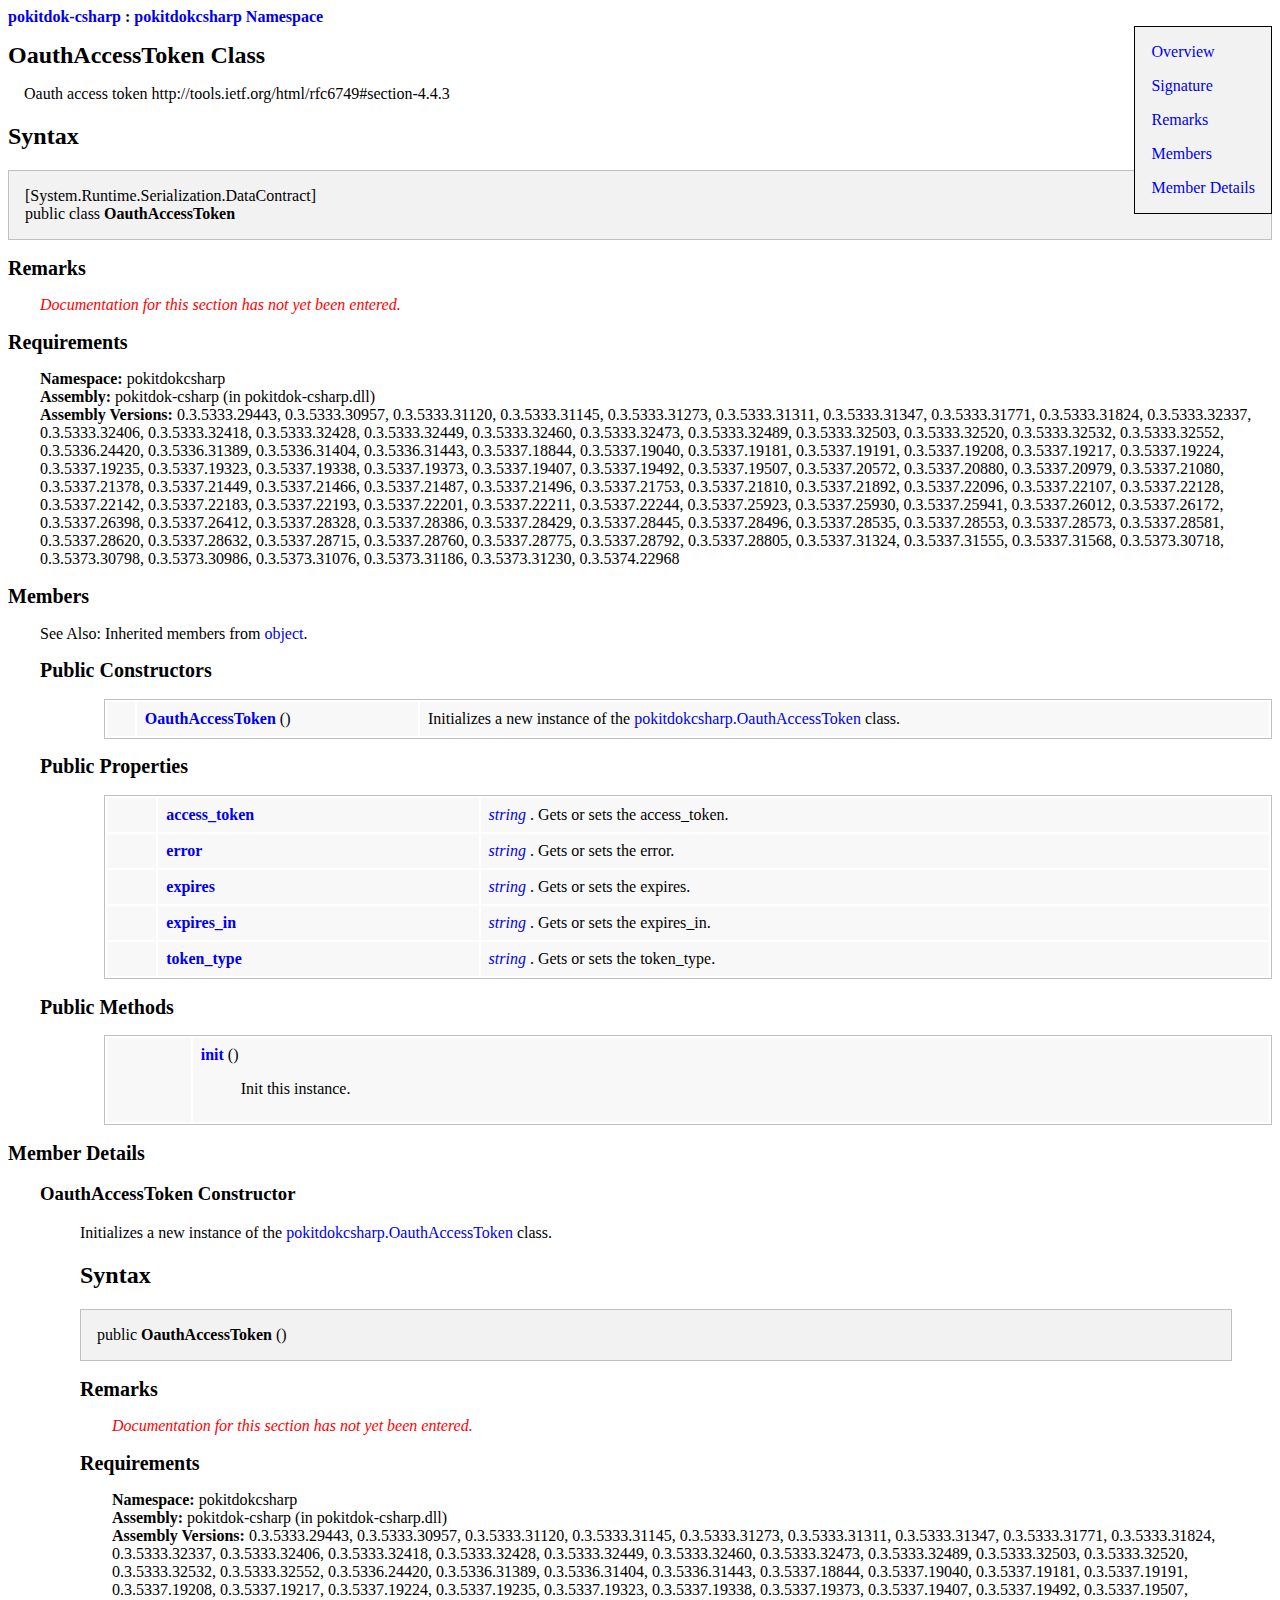
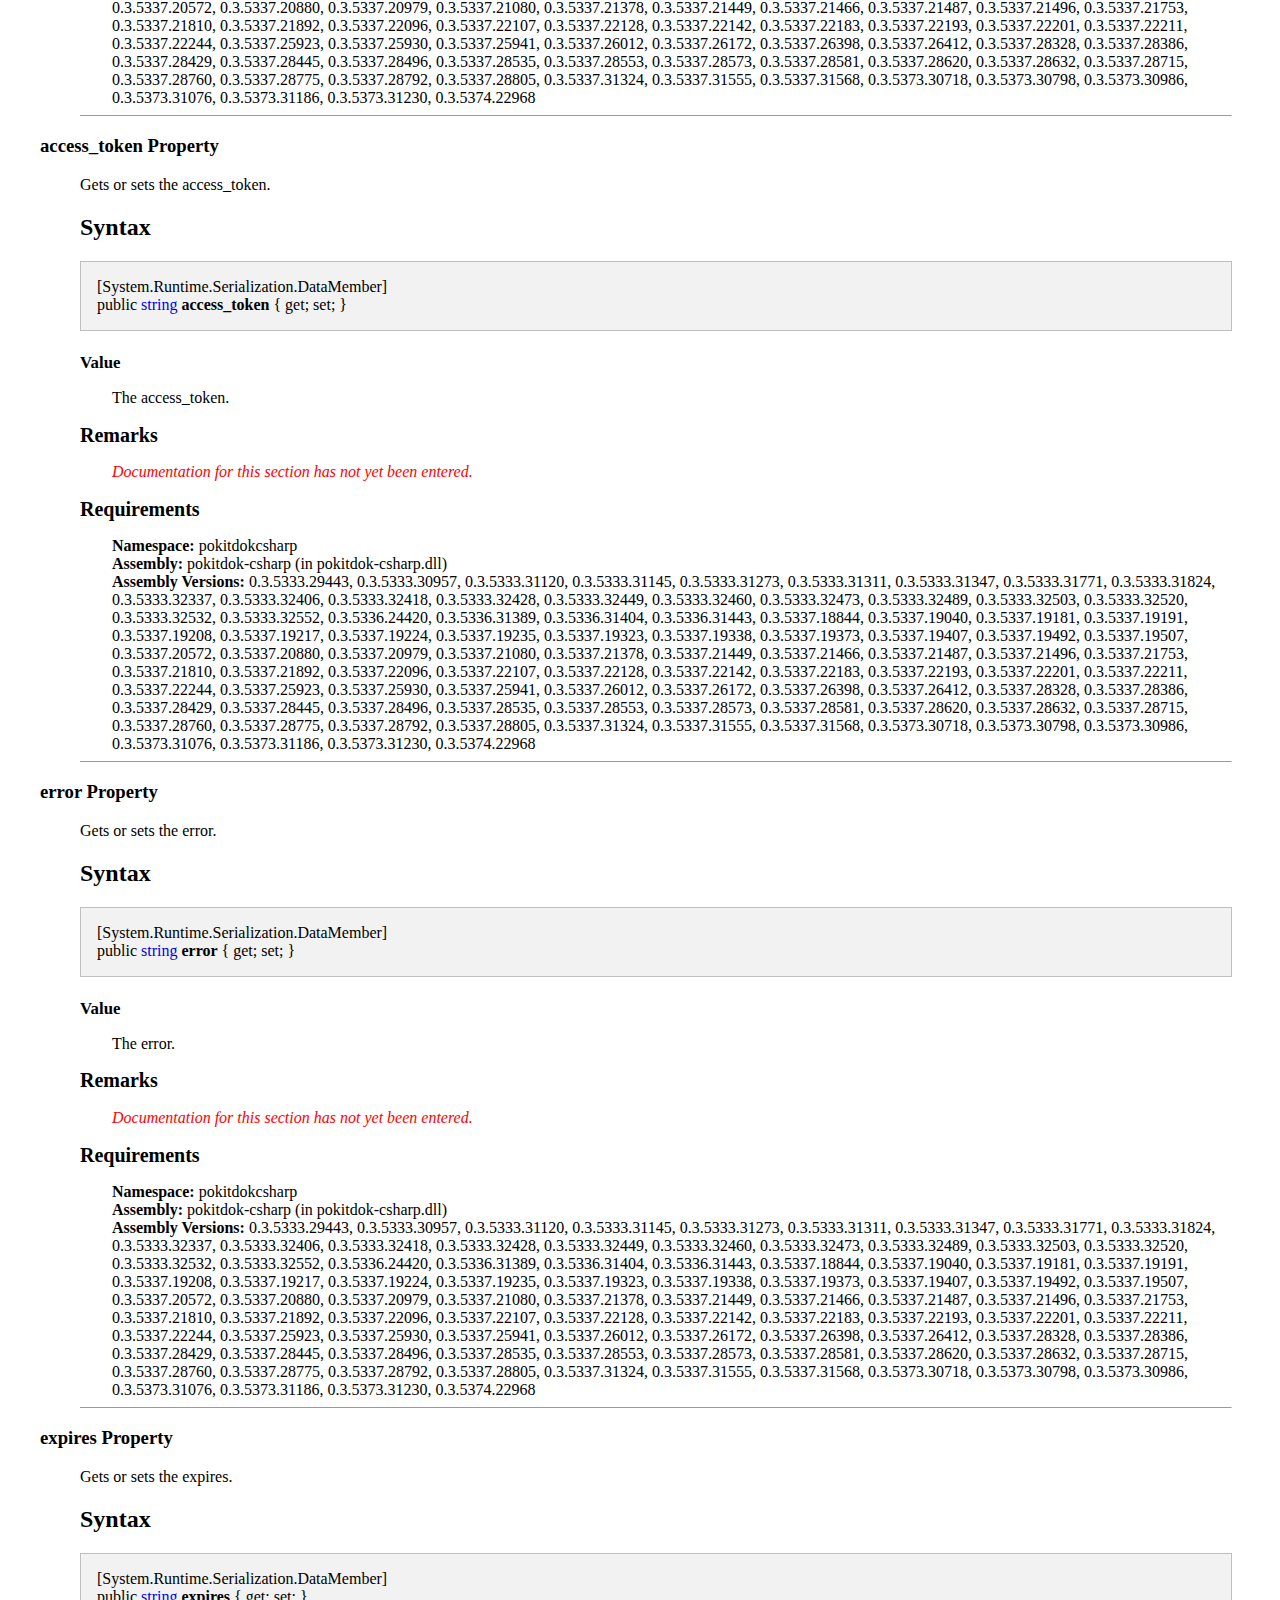
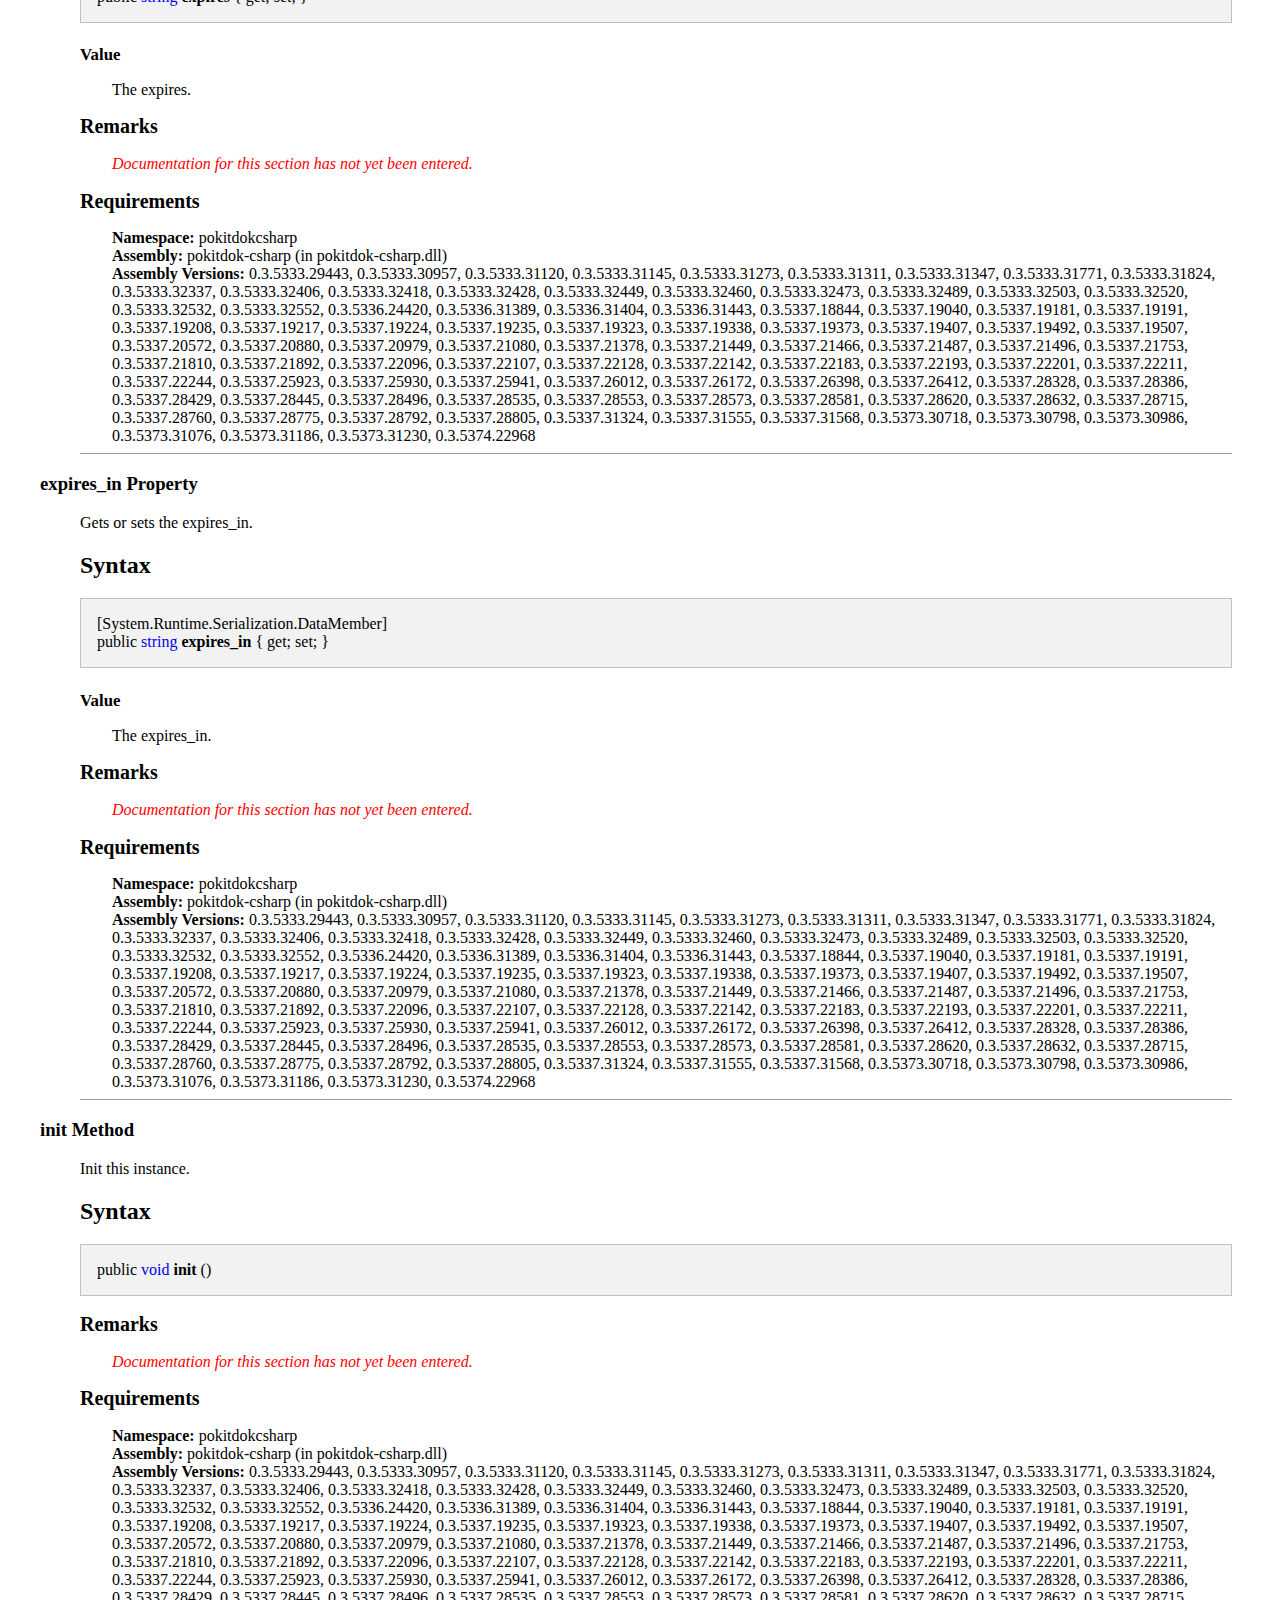
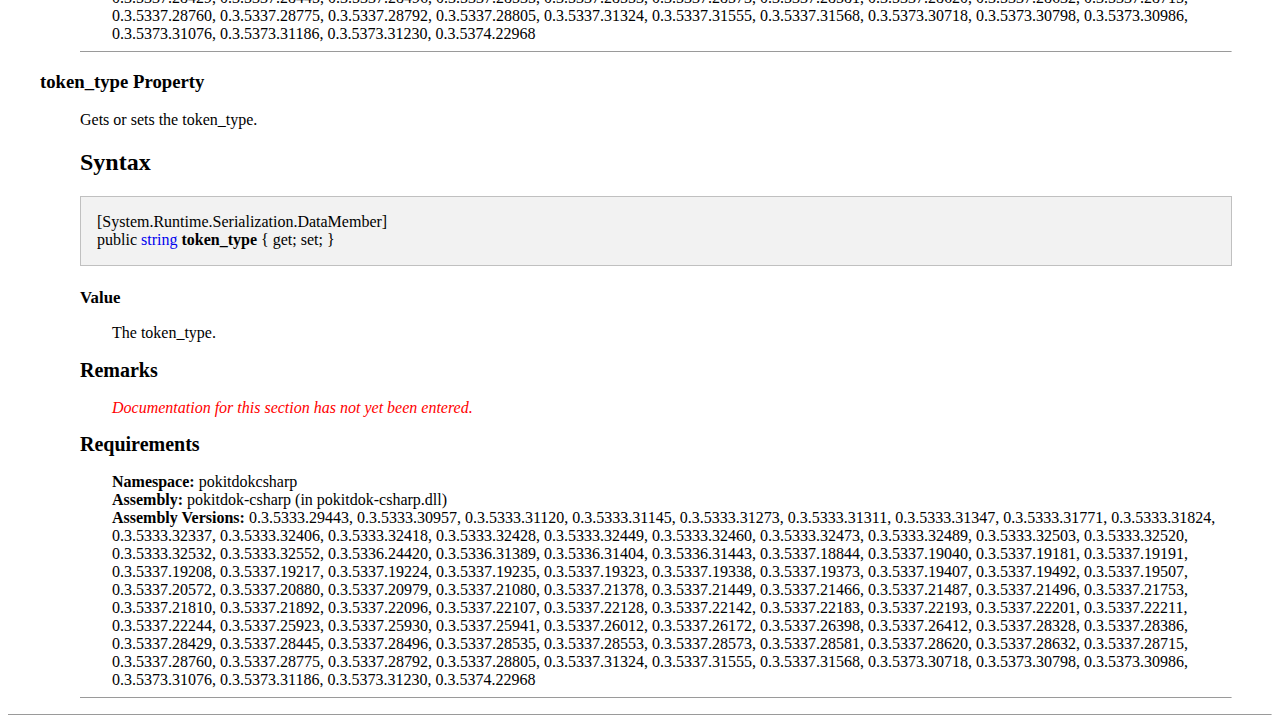
==== commit 337e7260: "Change to providers test" ====
--- a/htmldocs/pokitdokcsharp/OauthAccessToken.html
+++ b/htmldocs/pokitdokcsharp/OauthAccessToken.html
@@ -221,7 +221,7 @@
       </div>
       <h2 class="Section">Requirements</h2>
       <div class="SectionBox" id="T:pokitdokcsharp.OauthAccessToken:Docs:Version Information">
-        <b>Namespace: </b>pokitdokcsharp<br /><b>Assembly: </b>pokitdok-csharp (in pokitdok-csharp.dll)<br /><b>Assembly Versions: </b>0.3.5333.29443, 0.3.5333.30957, 0.3.5333.31120, 0.3.5333.31145, 0.3.5333.31273, 0.3.5333.31311, 0.3.5333.31347, 0.3.5333.31771, 0.3.5333.31824, 0.3.5333.32337, 0.3.5333.32406, 0.3.5333.32418, 0.3.5333.32428, 0.3.5333.32449, 0.3.5333.32460, 0.3.5333.32473, 0.3.5333.32489, 0.3.5333.32503, 0.3.5333.32520, 0.3.5333.32532, 0.3.5333.32552, 0.3.5336.24420, 0.3.5336.31389, 0.3.5336.31404, 0.3.5336.31443, 0.3.5337.18844, 0.3.5337.19040, 0.3.5337.19181, 0.3.5337.19191, 0.3.5337.19208, 0.3.5337.19217, 0.3.5337.19224, 0.3.5337.19235, 0.3.5337.19323, 0.3.5337.19338, 0.3.5337.19373, 0.3.5337.19407, 0.3.5337.19492, 0.3.5337.19507, 0.3.5337.20572, 0.3.5337.20880, 0.3.5337.20979, 0.3.5337.21080, 0.3.5337.21378, 0.3.5337.21449, 0.3.5337.21466, 0.3.5337.21487, 0.3.5337.21496, 0.3.5337.21753, 0.3.5337.21810, 0.3.5337.21892, 0.3.5337.22096, 0.3.5337.22107, 0.3.5337.22128, 0.3.5337.22142, 0.3.5337.22183, 0.3.5337.22193, 0.3.5337.22201, 0.3.5337.22211, 0.3.5337.22244, 0.3.5337.25923, 0.3.5337.25930, 0.3.5337.25941, 0.3.5337.26012, 0.3.5337.26172, 0.3.5337.26398, 0.3.5337.26412, 0.3.5337.28328, 0.3.5337.28386, 0.3.5337.28429, 0.3.5337.28445, 0.3.5337.28496, 0.3.5337.28535, 0.3.5337.28553, 0.3.5337.28573, 0.3.5337.28581, 0.3.5337.28620, 0.3.5337.28632, 0.3.5337.28715, 0.3.5337.28760, 0.3.5337.28775, 0.3.5337.28792, 0.3.5337.28805, 0.3.5337.31324, 0.3.5337.31555, 0.3.5337.31568, 0.3.5373.30718, 0.3.5373.30798, 0.3.5373.30986, 0.3.5373.31076, 0.3.5373.31186, 0.3.5373.31230</div>
+        <b>Namespace: </b>pokitdokcsharp<br /><b>Assembly: </b>pokitdok-csharp (in pokitdok-csharp.dll)<br /><b>Assembly Versions: </b>0.3.5333.29443, 0.3.5333.30957, 0.3.5333.31120, 0.3.5333.31145, 0.3.5333.31273, 0.3.5333.31311, 0.3.5333.31347, 0.3.5333.31771, 0.3.5333.31824, 0.3.5333.32337, 0.3.5333.32406, 0.3.5333.32418, 0.3.5333.32428, 0.3.5333.32449, 0.3.5333.32460, 0.3.5333.32473, 0.3.5333.32489, 0.3.5333.32503, 0.3.5333.32520, 0.3.5333.32532, 0.3.5333.32552, 0.3.5336.24420, 0.3.5336.31389, 0.3.5336.31404, 0.3.5336.31443, 0.3.5337.18844, 0.3.5337.19040, 0.3.5337.19181, 0.3.5337.19191, 0.3.5337.19208, 0.3.5337.19217, 0.3.5337.19224, 0.3.5337.19235, 0.3.5337.19323, 0.3.5337.19338, 0.3.5337.19373, 0.3.5337.19407, 0.3.5337.19492, 0.3.5337.19507, 0.3.5337.20572, 0.3.5337.20880, 0.3.5337.20979, 0.3.5337.21080, 0.3.5337.21378, 0.3.5337.21449, 0.3.5337.21466, 0.3.5337.21487, 0.3.5337.21496, 0.3.5337.21753, 0.3.5337.21810, 0.3.5337.21892, 0.3.5337.22096, 0.3.5337.22107, 0.3.5337.22128, 0.3.5337.22142, 0.3.5337.22183, 0.3.5337.22193, 0.3.5337.22201, 0.3.5337.22211, 0.3.5337.22244, 0.3.5337.25923, 0.3.5337.25930, 0.3.5337.25941, 0.3.5337.26012, 0.3.5337.26172, 0.3.5337.26398, 0.3.5337.26412, 0.3.5337.28328, 0.3.5337.28386, 0.3.5337.28429, 0.3.5337.28445, 0.3.5337.28496, 0.3.5337.28535, 0.3.5337.28553, 0.3.5337.28573, 0.3.5337.28581, 0.3.5337.28620, 0.3.5337.28632, 0.3.5337.28715, 0.3.5337.28760, 0.3.5337.28775, 0.3.5337.28792, 0.3.5337.28805, 0.3.5337.31324, 0.3.5337.31555, 0.3.5337.31568, 0.3.5373.30718, 0.3.5373.30798, 0.3.5373.30986, 0.3.5373.31076, 0.3.5373.31186, 0.3.5373.31230, 0.3.5374.22968</div>
       <h2 class="Section" id="Members">Members</h2>
       <div class="SectionBox" id="_Members">
         <p>
@@ -379,7 +379,7 @@
           </div>
           <h2 class="Section">Requirements</h2>
           <div class="SectionBox" id="C:pokitdokcsharp.OauthAccessToken():Version Information">
-            <b>Namespace: </b>pokitdokcsharp<br /><b>Assembly: </b>pokitdok-csharp (in pokitdok-csharp.dll)<br /><b>Assembly Versions: </b>0.3.5333.29443, 0.3.5333.30957, 0.3.5333.31120, 0.3.5333.31145, 0.3.5333.31273, 0.3.5333.31311, 0.3.5333.31347, 0.3.5333.31771, 0.3.5333.31824, 0.3.5333.32337, 0.3.5333.32406, 0.3.5333.32418, 0.3.5333.32428, 0.3.5333.32449, 0.3.5333.32460, 0.3.5333.32473, 0.3.5333.32489, 0.3.5333.32503, 0.3.5333.32520, 0.3.5333.32532, 0.3.5333.32552, 0.3.5336.24420, 0.3.5336.31389, 0.3.5336.31404, 0.3.5336.31443, 0.3.5337.18844, 0.3.5337.19040, 0.3.5337.19181, 0.3.5337.19191, 0.3.5337.19208, 0.3.5337.19217, 0.3.5337.19224, 0.3.5337.19235, 0.3.5337.19323, 0.3.5337.19338, 0.3.5337.19373, 0.3.5337.19407, 0.3.5337.19492, 0.3.5337.19507, 0.3.5337.20572, 0.3.5337.20880, 0.3.5337.20979, 0.3.5337.21080, 0.3.5337.21378, 0.3.5337.21449, 0.3.5337.21466, 0.3.5337.21487, 0.3.5337.21496, 0.3.5337.21753, 0.3.5337.21810, 0.3.5337.21892, 0.3.5337.22096, 0.3.5337.22107, 0.3.5337.22128, 0.3.5337.22142, 0.3.5337.22183, 0.3.5337.22193, 0.3.5337.22201, 0.3.5337.22211, 0.3.5337.22244, 0.3.5337.25923, 0.3.5337.25930, 0.3.5337.25941, 0.3.5337.26012, 0.3.5337.26172, 0.3.5337.26398, 0.3.5337.26412, 0.3.5337.28328, 0.3.5337.28386, 0.3.5337.28429, 0.3.5337.28445, 0.3.5337.28496, 0.3.5337.28535, 0.3.5337.28553, 0.3.5337.28573, 0.3.5337.28581, 0.3.5337.28620, 0.3.5337.28632, 0.3.5337.28715, 0.3.5337.28760, 0.3.5337.28775, 0.3.5337.28792, 0.3.5337.28805, 0.3.5337.31324, 0.3.5337.31555, 0.3.5337.31568, 0.3.5373.30718, 0.3.5373.30798, 0.3.5373.30986, 0.3.5373.31076, 0.3.5373.31186, 0.3.5373.31230</div>
+            <b>Namespace: </b>pokitdokcsharp<br /><b>Assembly: </b>pokitdok-csharp (in pokitdok-csharp.dll)<br /><b>Assembly Versions: </b>0.3.5333.29443, 0.3.5333.30957, 0.3.5333.31120, 0.3.5333.31145, 0.3.5333.31273, 0.3.5333.31311, 0.3.5333.31347, 0.3.5333.31771, 0.3.5333.31824, 0.3.5333.32337, 0.3.5333.32406, 0.3.5333.32418, 0.3.5333.32428, 0.3.5333.32449, 0.3.5333.32460, 0.3.5333.32473, 0.3.5333.32489, 0.3.5333.32503, 0.3.5333.32520, 0.3.5333.32532, 0.3.5333.32552, 0.3.5336.24420, 0.3.5336.31389, 0.3.5336.31404, 0.3.5336.31443, 0.3.5337.18844, 0.3.5337.19040, 0.3.5337.19181, 0.3.5337.19191, 0.3.5337.19208, 0.3.5337.19217, 0.3.5337.19224, 0.3.5337.19235, 0.3.5337.19323, 0.3.5337.19338, 0.3.5337.19373, 0.3.5337.19407, 0.3.5337.19492, 0.3.5337.19507, 0.3.5337.20572, 0.3.5337.20880, 0.3.5337.20979, 0.3.5337.21080, 0.3.5337.21378, 0.3.5337.21449, 0.3.5337.21466, 0.3.5337.21487, 0.3.5337.21496, 0.3.5337.21753, 0.3.5337.21810, 0.3.5337.21892, 0.3.5337.22096, 0.3.5337.22107, 0.3.5337.22128, 0.3.5337.22142, 0.3.5337.22183, 0.3.5337.22193, 0.3.5337.22201, 0.3.5337.22211, 0.3.5337.22244, 0.3.5337.25923, 0.3.5337.25930, 0.3.5337.25941, 0.3.5337.26012, 0.3.5337.26172, 0.3.5337.26398, 0.3.5337.26412, 0.3.5337.28328, 0.3.5337.28386, 0.3.5337.28429, 0.3.5337.28445, 0.3.5337.28496, 0.3.5337.28535, 0.3.5337.28553, 0.3.5337.28573, 0.3.5337.28581, 0.3.5337.28620, 0.3.5337.28632, 0.3.5337.28715, 0.3.5337.28760, 0.3.5337.28775, 0.3.5337.28792, 0.3.5337.28805, 0.3.5337.31324, 0.3.5337.31555, 0.3.5337.31568, 0.3.5373.30718, 0.3.5373.30798, 0.3.5373.30986, 0.3.5373.31076, 0.3.5373.31186, 0.3.5373.31230, 0.3.5374.22968</div>
           <hr size="1" />
         </blockquote>
         <h3 id="P:pokitdokcsharp.OauthAccessToken.access_token">access_token Property</h3>
@@ -397,7 +397,7 @@
           </div>
           <h2 class="Section">Requirements</h2>
           <div class="SectionBox" id="P:pokitdokcsharp.OauthAccessToken.access_token:Version Information">
-            <b>Namespace: </b>pokitdokcsharp<br /><b>Assembly: </b>pokitdok-csharp (in pokitdok-csharp.dll)<br /><b>Assembly Versions: </b>0.3.5333.29443, 0.3.5333.30957, 0.3.5333.31120, 0.3.5333.31145, 0.3.5333.31273, 0.3.5333.31311, 0.3.5333.31347, 0.3.5333.31771, 0.3.5333.31824, 0.3.5333.32337, 0.3.5333.32406, 0.3.5333.32418, 0.3.5333.32428, 0.3.5333.32449, 0.3.5333.32460, 0.3.5333.32473, 0.3.5333.32489, 0.3.5333.32503, 0.3.5333.32520, 0.3.5333.32532, 0.3.5333.32552, 0.3.5336.24420, 0.3.5336.31389, 0.3.5336.31404, 0.3.5336.31443, 0.3.5337.18844, 0.3.5337.19040, 0.3.5337.19181, 0.3.5337.19191, 0.3.5337.19208, 0.3.5337.19217, 0.3.5337.19224, 0.3.5337.19235, 0.3.5337.19323, 0.3.5337.19338, 0.3.5337.19373, 0.3.5337.19407, 0.3.5337.19492, 0.3.5337.19507, 0.3.5337.20572, 0.3.5337.20880, 0.3.5337.20979, 0.3.5337.21080, 0.3.5337.21378, 0.3.5337.21449, 0.3.5337.21466, 0.3.5337.21487, 0.3.5337.21496, 0.3.5337.21753, 0.3.5337.21810, 0.3.5337.21892, 0.3.5337.22096, 0.3.5337.22107, 0.3.5337.22128, 0.3.5337.22142, 0.3.5337.22183, 0.3.5337.22193, 0.3.5337.22201, 0.3.5337.22211, 0.3.5337.22244, 0.3.5337.25923, 0.3.5337.25930, 0.3.5337.25941, 0.3.5337.26012, 0.3.5337.26172, 0.3.5337.26398, 0.3.5337.26412, 0.3.5337.28328, 0.3.5337.28386, 0.3.5337.28429, 0.3.5337.28445, 0.3.5337.28496, 0.3.5337.28535, 0.3.5337.28553, 0.3.5337.28573, 0.3.5337.28581, 0.3.5337.28620, 0.3.5337.28632, 0.3.5337.28715, 0.3.5337.28760, 0.3.5337.28775, 0.3.5337.28792, 0.3.5337.28805, 0.3.5337.31324, 0.3.5337.31555, 0.3.5337.31568, 0.3.5373.30718, 0.3.5373.30798, 0.3.5373.30986, 0.3.5373.31076, 0.3.5373.31186, 0.3.5373.31230</div>
+            <b>Namespace: </b>pokitdokcsharp<br /><b>Assembly: </b>pokitdok-csharp (in pokitdok-csharp.dll)<br /><b>Assembly Versions: </b>0.3.5333.29443, 0.3.5333.30957, 0.3.5333.31120, 0.3.5333.31145, 0.3.5333.31273, 0.3.5333.31311, 0.3.5333.31347, 0.3.5333.31771, 0.3.5333.31824, 0.3.5333.32337, 0.3.5333.32406, 0.3.5333.32418, 0.3.5333.32428, 0.3.5333.32449, 0.3.5333.32460, 0.3.5333.32473, 0.3.5333.32489, 0.3.5333.32503, 0.3.5333.32520, 0.3.5333.32532, 0.3.5333.32552, 0.3.5336.24420, 0.3.5336.31389, 0.3.5336.31404, 0.3.5336.31443, 0.3.5337.18844, 0.3.5337.19040, 0.3.5337.19181, 0.3.5337.19191, 0.3.5337.19208, 0.3.5337.19217, 0.3.5337.19224, 0.3.5337.19235, 0.3.5337.19323, 0.3.5337.19338, 0.3.5337.19373, 0.3.5337.19407, 0.3.5337.19492, 0.3.5337.19507, 0.3.5337.20572, 0.3.5337.20880, 0.3.5337.20979, 0.3.5337.21080, 0.3.5337.21378, 0.3.5337.21449, 0.3.5337.21466, 0.3.5337.21487, 0.3.5337.21496, 0.3.5337.21753, 0.3.5337.21810, 0.3.5337.21892, 0.3.5337.22096, 0.3.5337.22107, 0.3.5337.22128, 0.3.5337.22142, 0.3.5337.22183, 0.3.5337.22193, 0.3.5337.22201, 0.3.5337.22211, 0.3.5337.22244, 0.3.5337.25923, 0.3.5337.25930, 0.3.5337.25941, 0.3.5337.26012, 0.3.5337.26172, 0.3.5337.26398, 0.3.5337.26412, 0.3.5337.28328, 0.3.5337.28386, 0.3.5337.28429, 0.3.5337.28445, 0.3.5337.28496, 0.3.5337.28535, 0.3.5337.28553, 0.3.5337.28573, 0.3.5337.28581, 0.3.5337.28620, 0.3.5337.28632, 0.3.5337.28715, 0.3.5337.28760, 0.3.5337.28775, 0.3.5337.28792, 0.3.5337.28805, 0.3.5337.31324, 0.3.5337.31555, 0.3.5337.31568, 0.3.5373.30718, 0.3.5373.30798, 0.3.5373.30986, 0.3.5373.31076, 0.3.5373.31186, 0.3.5373.31230, 0.3.5374.22968</div>
           <hr size="1" />
         </blockquote>
         <h3 id="P:pokitdokcsharp.OauthAccessToken.error">error Property</h3>
@@ -415,7 +415,7 @@
           </div>
           <h2 class="Section">Requirements</h2>
           <div class="SectionBox" id="P:pokitdokcsharp.OauthAccessToken.error:Version Information">
-            <b>Namespace: </b>pokitdokcsharp<br /><b>Assembly: </b>pokitdok-csharp (in pokitdok-csharp.dll)<br /><b>Assembly Versions: </b>0.3.5333.29443, 0.3.5333.30957, 0.3.5333.31120, 0.3.5333.31145, 0.3.5333.31273, 0.3.5333.31311, 0.3.5333.31347, 0.3.5333.31771, 0.3.5333.31824, 0.3.5333.32337, 0.3.5333.32406, 0.3.5333.32418, 0.3.5333.32428, 0.3.5333.32449, 0.3.5333.32460, 0.3.5333.32473, 0.3.5333.32489, 0.3.5333.32503, 0.3.5333.32520, 0.3.5333.32532, 0.3.5333.32552, 0.3.5336.24420, 0.3.5336.31389, 0.3.5336.31404, 0.3.5336.31443, 0.3.5337.18844, 0.3.5337.19040, 0.3.5337.19181, 0.3.5337.19191, 0.3.5337.19208, 0.3.5337.19217, 0.3.5337.19224, 0.3.5337.19235, 0.3.5337.19323, 0.3.5337.19338, 0.3.5337.19373, 0.3.5337.19407, 0.3.5337.19492, 0.3.5337.19507, 0.3.5337.20572, 0.3.5337.20880, 0.3.5337.20979, 0.3.5337.21080, 0.3.5337.21378, 0.3.5337.21449, 0.3.5337.21466, 0.3.5337.21487, 0.3.5337.21496, 0.3.5337.21753, 0.3.5337.21810, 0.3.5337.21892, 0.3.5337.22096, 0.3.5337.22107, 0.3.5337.22128, 0.3.5337.22142, 0.3.5337.22183, 0.3.5337.22193, 0.3.5337.22201, 0.3.5337.22211, 0.3.5337.22244, 0.3.5337.25923, 0.3.5337.25930, 0.3.5337.25941, 0.3.5337.26012, 0.3.5337.26172, 0.3.5337.26398, 0.3.5337.26412, 0.3.5337.28328, 0.3.5337.28386, 0.3.5337.28429, 0.3.5337.28445, 0.3.5337.28496, 0.3.5337.28535, 0.3.5337.28553, 0.3.5337.28573, 0.3.5337.28581, 0.3.5337.28620, 0.3.5337.28632, 0.3.5337.28715, 0.3.5337.28760, 0.3.5337.28775, 0.3.5337.28792, 0.3.5337.28805, 0.3.5337.31324, 0.3.5337.31555, 0.3.5337.31568, 0.3.5373.30718, 0.3.5373.30798, 0.3.5373.30986, 0.3.5373.31076, 0.3.5373.31186, 0.3.5373.31230</div>
+            <b>Namespace: </b>pokitdokcsharp<br /><b>Assembly: </b>pokitdok-csharp (in pokitdok-csharp.dll)<br /><b>Assembly Versions: </b>0.3.5333.29443, 0.3.5333.30957, 0.3.5333.31120, 0.3.5333.31145, 0.3.5333.31273, 0.3.5333.31311, 0.3.5333.31347, 0.3.5333.31771, 0.3.5333.31824, 0.3.5333.32337, 0.3.5333.32406, 0.3.5333.32418, 0.3.5333.32428, 0.3.5333.32449, 0.3.5333.32460, 0.3.5333.32473, 0.3.5333.32489, 0.3.5333.32503, 0.3.5333.32520, 0.3.5333.32532, 0.3.5333.32552, 0.3.5336.24420, 0.3.5336.31389, 0.3.5336.31404, 0.3.5336.31443, 0.3.5337.18844, 0.3.5337.19040, 0.3.5337.19181, 0.3.5337.19191, 0.3.5337.19208, 0.3.5337.19217, 0.3.5337.19224, 0.3.5337.19235, 0.3.5337.19323, 0.3.5337.19338, 0.3.5337.19373, 0.3.5337.19407, 0.3.5337.19492, 0.3.5337.19507, 0.3.5337.20572, 0.3.5337.20880, 0.3.5337.20979, 0.3.5337.21080, 0.3.5337.21378, 0.3.5337.21449, 0.3.5337.21466, 0.3.5337.21487, 0.3.5337.21496, 0.3.5337.21753, 0.3.5337.21810, 0.3.5337.21892, 0.3.5337.22096, 0.3.5337.22107, 0.3.5337.22128, 0.3.5337.22142, 0.3.5337.22183, 0.3.5337.22193, 0.3.5337.22201, 0.3.5337.22211, 0.3.5337.22244, 0.3.5337.25923, 0.3.5337.25930, 0.3.5337.25941, 0.3.5337.26012, 0.3.5337.26172, 0.3.5337.26398, 0.3.5337.26412, 0.3.5337.28328, 0.3.5337.28386, 0.3.5337.28429, 0.3.5337.28445, 0.3.5337.28496, 0.3.5337.28535, 0.3.5337.28553, 0.3.5337.28573, 0.3.5337.28581, 0.3.5337.28620, 0.3.5337.28632, 0.3.5337.28715, 0.3.5337.28760, 0.3.5337.28775, 0.3.5337.28792, 0.3.5337.28805, 0.3.5337.31324, 0.3.5337.31555, 0.3.5337.31568, 0.3.5373.30718, 0.3.5373.30798, 0.3.5373.30986, 0.3.5373.31076, 0.3.5373.31186, 0.3.5373.31230, 0.3.5374.22968</div>
           <hr size="1" />
         </blockquote>
         <h3 id="P:pokitdokcsharp.OauthAccessToken.expires">expires Property</h3>
@@ -433,7 +433,7 @@
           </div>
           <h2 class="Section">Requirements</h2>
           <div class="SectionBox" id="P:pokitdokcsharp.OauthAccessToken.expires:Version Information">
-            <b>Namespace: </b>pokitdokcsharp<br /><b>Assembly: </b>pokitdok-csharp (in pokitdok-csharp.dll)<br /><b>Assembly Versions: </b>0.3.5333.29443, 0.3.5333.30957, 0.3.5333.31120, 0.3.5333.31145, 0.3.5333.31273, 0.3.5333.31311, 0.3.5333.31347, 0.3.5333.31771, 0.3.5333.31824, 0.3.5333.32337, 0.3.5333.32406, 0.3.5333.32418, 0.3.5333.32428, 0.3.5333.32449, 0.3.5333.32460, 0.3.5333.32473, 0.3.5333.32489, 0.3.5333.32503, 0.3.5333.32520, 0.3.5333.32532, 0.3.5333.32552, 0.3.5336.24420, 0.3.5336.31389, 0.3.5336.31404, 0.3.5336.31443, 0.3.5337.18844, 0.3.5337.19040, 0.3.5337.19181, 0.3.5337.19191, 0.3.5337.19208, 0.3.5337.19217, 0.3.5337.19224, 0.3.5337.19235, 0.3.5337.19323, 0.3.5337.19338, 0.3.5337.19373, 0.3.5337.19407, 0.3.5337.19492, 0.3.5337.19507, 0.3.5337.20572, 0.3.5337.20880, 0.3.5337.20979, 0.3.5337.21080, 0.3.5337.21378, 0.3.5337.21449, 0.3.5337.21466, 0.3.5337.21487, 0.3.5337.21496, 0.3.5337.21753, 0.3.5337.21810, 0.3.5337.21892, 0.3.5337.22096, 0.3.5337.22107, 0.3.5337.22128, 0.3.5337.22142, 0.3.5337.22183, 0.3.5337.22193, 0.3.5337.22201, 0.3.5337.22211, 0.3.5337.22244, 0.3.5337.25923, 0.3.5337.25930, 0.3.5337.25941, 0.3.5337.26012, 0.3.5337.26172, 0.3.5337.26398, 0.3.5337.26412, 0.3.5337.28328, 0.3.5337.28386, 0.3.5337.28429, 0.3.5337.28445, 0.3.5337.28496, 0.3.5337.28535, 0.3.5337.28553, 0.3.5337.28573, 0.3.5337.28581, 0.3.5337.28620, 0.3.5337.28632, 0.3.5337.28715, 0.3.5337.28760, 0.3.5337.28775, 0.3.5337.28792, 0.3.5337.28805, 0.3.5337.31324, 0.3.5337.31555, 0.3.5337.31568, 0.3.5373.30718, 0.3.5373.30798, 0.3.5373.30986, 0.3.5373.31076, 0.3.5373.31186, 0.3.5373.31230</div>
+            <b>Namespace: </b>pokitdokcsharp<br /><b>Assembly: </b>pokitdok-csharp (in pokitdok-csharp.dll)<br /><b>Assembly Versions: </b>0.3.5333.29443, 0.3.5333.30957, 0.3.5333.31120, 0.3.5333.31145, 0.3.5333.31273, 0.3.5333.31311, 0.3.5333.31347, 0.3.5333.31771, 0.3.5333.31824, 0.3.5333.32337, 0.3.5333.32406, 0.3.5333.32418, 0.3.5333.32428, 0.3.5333.32449, 0.3.5333.32460, 0.3.5333.32473, 0.3.5333.32489, 0.3.5333.32503, 0.3.5333.32520, 0.3.5333.32532, 0.3.5333.32552, 0.3.5336.24420, 0.3.5336.31389, 0.3.5336.31404, 0.3.5336.31443, 0.3.5337.18844, 0.3.5337.19040, 0.3.5337.19181, 0.3.5337.19191, 0.3.5337.19208, 0.3.5337.19217, 0.3.5337.19224, 0.3.5337.19235, 0.3.5337.19323, 0.3.5337.19338, 0.3.5337.19373, 0.3.5337.19407, 0.3.5337.19492, 0.3.5337.19507, 0.3.5337.20572, 0.3.5337.20880, 0.3.5337.20979, 0.3.5337.21080, 0.3.5337.21378, 0.3.5337.21449, 0.3.5337.21466, 0.3.5337.21487, 0.3.5337.21496, 0.3.5337.21753, 0.3.5337.21810, 0.3.5337.21892, 0.3.5337.22096, 0.3.5337.22107, 0.3.5337.22128, 0.3.5337.22142, 0.3.5337.22183, 0.3.5337.22193, 0.3.5337.22201, 0.3.5337.22211, 0.3.5337.22244, 0.3.5337.25923, 0.3.5337.25930, 0.3.5337.25941, 0.3.5337.26012, 0.3.5337.26172, 0.3.5337.26398, 0.3.5337.26412, 0.3.5337.28328, 0.3.5337.28386, 0.3.5337.28429, 0.3.5337.28445, 0.3.5337.28496, 0.3.5337.28535, 0.3.5337.28553, 0.3.5337.28573, 0.3.5337.28581, 0.3.5337.28620, 0.3.5337.28632, 0.3.5337.28715, 0.3.5337.28760, 0.3.5337.28775, 0.3.5337.28792, 0.3.5337.28805, 0.3.5337.31324, 0.3.5337.31555, 0.3.5337.31568, 0.3.5373.30718, 0.3.5373.30798, 0.3.5373.30986, 0.3.5373.31076, 0.3.5373.31186, 0.3.5373.31230, 0.3.5374.22968</div>
           <hr size="1" />
         </blockquote>
         <h3 id="P:pokitdokcsharp.OauthAccessToken.expires_in">expires_in Property</h3>
@@ -451,7 +451,7 @@
           </div>
           <h2 class="Section">Requirements</h2>
           <div class="SectionBox" id="P:pokitdokcsharp.OauthAccessToken.expires_in:Version Information">
-            <b>Namespace: </b>pokitdokcsharp<br /><b>Assembly: </b>pokitdok-csharp (in pokitdok-csharp.dll)<br /><b>Assembly Versions: </b>0.3.5333.29443, 0.3.5333.30957, 0.3.5333.31120, 0.3.5333.31145, 0.3.5333.31273, 0.3.5333.31311, 0.3.5333.31347, 0.3.5333.31771, 0.3.5333.31824, 0.3.5333.32337, 0.3.5333.32406, 0.3.5333.32418, 0.3.5333.32428, 0.3.5333.32449, 0.3.5333.32460, 0.3.5333.32473, 0.3.5333.32489, 0.3.5333.32503, 0.3.5333.32520, 0.3.5333.32532, 0.3.5333.32552, 0.3.5336.24420, 0.3.5336.31389, 0.3.5336.31404, 0.3.5336.31443, 0.3.5337.18844, 0.3.5337.19040, 0.3.5337.19181, 0.3.5337.19191, 0.3.5337.19208, 0.3.5337.19217, 0.3.5337.19224, 0.3.5337.19235, 0.3.5337.19323, 0.3.5337.19338, 0.3.5337.19373, 0.3.5337.19407, 0.3.5337.19492, 0.3.5337.19507, 0.3.5337.20572, 0.3.5337.20880, 0.3.5337.20979, 0.3.5337.21080, 0.3.5337.21378, 0.3.5337.21449, 0.3.5337.21466, 0.3.5337.21487, 0.3.5337.21496, 0.3.5337.21753, 0.3.5337.21810, 0.3.5337.21892, 0.3.5337.22096, 0.3.5337.22107, 0.3.5337.22128, 0.3.5337.22142, 0.3.5337.22183, 0.3.5337.22193, 0.3.5337.22201, 0.3.5337.22211, 0.3.5337.22244, 0.3.5337.25923, 0.3.5337.25930, 0.3.5337.25941, 0.3.5337.26012, 0.3.5337.26172, 0.3.5337.26398, 0.3.5337.26412, 0.3.5337.28328, 0.3.5337.28386, 0.3.5337.28429, 0.3.5337.28445, 0.3.5337.28496, 0.3.5337.28535, 0.3.5337.28553, 0.3.5337.28573, 0.3.5337.28581, 0.3.5337.28620, 0.3.5337.28632, 0.3.5337.28715, 0.3.5337.28760, 0.3.5337.28775, 0.3.5337.28792, 0.3.5337.28805, 0.3.5337.31324, 0.3.5337.31555, 0.3.5337.31568, 0.3.5373.30718, 0.3.5373.30798, 0.3.5373.30986, 0.3.5373.31076, 0.3.5373.31186, 0.3.5373.31230</div>
+            <b>Namespace: </b>pokitdokcsharp<br /><b>Assembly: </b>pokitdok-csharp (in pokitdok-csharp.dll)<br /><b>Assembly Versions: </b>0.3.5333.29443, 0.3.5333.30957, 0.3.5333.31120, 0.3.5333.31145, 0.3.5333.31273, 0.3.5333.31311, 0.3.5333.31347, 0.3.5333.31771, 0.3.5333.31824, 0.3.5333.32337, 0.3.5333.32406, 0.3.5333.32418, 0.3.5333.32428, 0.3.5333.32449, 0.3.5333.32460, 0.3.5333.32473, 0.3.5333.32489, 0.3.5333.32503, 0.3.5333.32520, 0.3.5333.32532, 0.3.5333.32552, 0.3.5336.24420, 0.3.5336.31389, 0.3.5336.31404, 0.3.5336.31443, 0.3.5337.18844, 0.3.5337.19040, 0.3.5337.19181, 0.3.5337.19191, 0.3.5337.19208, 0.3.5337.19217, 0.3.5337.19224, 0.3.5337.19235, 0.3.5337.19323, 0.3.5337.19338, 0.3.5337.19373, 0.3.5337.19407, 0.3.5337.19492, 0.3.5337.19507, 0.3.5337.20572, 0.3.5337.20880, 0.3.5337.20979, 0.3.5337.21080, 0.3.5337.21378, 0.3.5337.21449, 0.3.5337.21466, 0.3.5337.21487, 0.3.5337.21496, 0.3.5337.21753, 0.3.5337.21810, 0.3.5337.21892, 0.3.5337.22096, 0.3.5337.22107, 0.3.5337.22128, 0.3.5337.22142, 0.3.5337.22183, 0.3.5337.22193, 0.3.5337.22201, 0.3.5337.22211, 0.3.5337.22244, 0.3.5337.25923, 0.3.5337.25930, 0.3.5337.25941, 0.3.5337.26012, 0.3.5337.26172, 0.3.5337.26398, 0.3.5337.26412, 0.3.5337.28328, 0.3.5337.28386, 0.3.5337.28429, 0.3.5337.28445, 0.3.5337.28496, 0.3.5337.28535, 0.3.5337.28553, 0.3.5337.28573, 0.3.5337.28581, 0.3.5337.28620, 0.3.5337.28632, 0.3.5337.28715, 0.3.5337.28760, 0.3.5337.28775, 0.3.5337.28792, 0.3.5337.28805, 0.3.5337.31324, 0.3.5337.31555, 0.3.5337.31568, 0.3.5373.30718, 0.3.5373.30798, 0.3.5373.30986, 0.3.5373.31076, 0.3.5373.31186, 0.3.5373.31230, 0.3.5374.22968</div>
           <hr size="1" />
         </blockquote>
         <h3 id="M:pokitdokcsharp.OauthAccessToken.init()">init Method</h3>
@@ -467,7 +467,7 @@
           </div>
           <h2 class="Section">Requirements</h2>
           <div class="SectionBox" id="M:pokitdokcsharp.OauthAccessToken.init():Version Information">
-            <b>Namespace: </b>pokitdokcsharp<br /><b>Assembly: </b>pokitdok-csharp (in pokitdok-csharp.dll)<br /><b>Assembly Versions: </b>0.3.5333.29443, 0.3.5333.30957, 0.3.5333.31120, 0.3.5333.31145, 0.3.5333.31273, 0.3.5333.31311, 0.3.5333.31347, 0.3.5333.31771, 0.3.5333.31824, 0.3.5333.32337, 0.3.5333.32406, 0.3.5333.32418, 0.3.5333.32428, 0.3.5333.32449, 0.3.5333.32460, 0.3.5333.32473, 0.3.5333.32489, 0.3.5333.32503, 0.3.5333.32520, 0.3.5333.32532, 0.3.5333.32552, 0.3.5336.24420, 0.3.5336.31389, 0.3.5336.31404, 0.3.5336.31443, 0.3.5337.18844, 0.3.5337.19040, 0.3.5337.19181, 0.3.5337.19191, 0.3.5337.19208, 0.3.5337.19217, 0.3.5337.19224, 0.3.5337.19235, 0.3.5337.19323, 0.3.5337.19338, 0.3.5337.19373, 0.3.5337.19407, 0.3.5337.19492, 0.3.5337.19507, 0.3.5337.20572, 0.3.5337.20880, 0.3.5337.20979, 0.3.5337.21080, 0.3.5337.21378, 0.3.5337.21449, 0.3.5337.21466, 0.3.5337.21487, 0.3.5337.21496, 0.3.5337.21753, 0.3.5337.21810, 0.3.5337.21892, 0.3.5337.22096, 0.3.5337.22107, 0.3.5337.22128, 0.3.5337.22142, 0.3.5337.22183, 0.3.5337.22193, 0.3.5337.22201, 0.3.5337.22211, 0.3.5337.22244, 0.3.5337.25923, 0.3.5337.25930, 0.3.5337.25941, 0.3.5337.26012, 0.3.5337.26172, 0.3.5337.26398, 0.3.5337.26412, 0.3.5337.28328, 0.3.5337.28386, 0.3.5337.28429, 0.3.5337.28445, 0.3.5337.28496, 0.3.5337.28535, 0.3.5337.28553, 0.3.5337.28573, 0.3.5337.28581, 0.3.5337.28620, 0.3.5337.28632, 0.3.5337.28715, 0.3.5337.28760, 0.3.5337.28775, 0.3.5337.28792, 0.3.5337.28805, 0.3.5337.31324, 0.3.5337.31555, 0.3.5337.31568, 0.3.5373.30718, 0.3.5373.30798, 0.3.5373.30986, 0.3.5373.31076, 0.3.5373.31186, 0.3.5373.31230</div>
+            <b>Namespace: </b>pokitdokcsharp<br /><b>Assembly: </b>pokitdok-csharp (in pokitdok-csharp.dll)<br /><b>Assembly Versions: </b>0.3.5333.29443, 0.3.5333.30957, 0.3.5333.31120, 0.3.5333.31145, 0.3.5333.31273, 0.3.5333.31311, 0.3.5333.31347, 0.3.5333.31771, 0.3.5333.31824, 0.3.5333.32337, 0.3.5333.32406, 0.3.5333.32418, 0.3.5333.32428, 0.3.5333.32449, 0.3.5333.32460, 0.3.5333.32473, 0.3.5333.32489, 0.3.5333.32503, 0.3.5333.32520, 0.3.5333.32532, 0.3.5333.32552, 0.3.5336.24420, 0.3.5336.31389, 0.3.5336.31404, 0.3.5336.31443, 0.3.5337.18844, 0.3.5337.19040, 0.3.5337.19181, 0.3.5337.19191, 0.3.5337.19208, 0.3.5337.19217, 0.3.5337.19224, 0.3.5337.19235, 0.3.5337.19323, 0.3.5337.19338, 0.3.5337.19373, 0.3.5337.19407, 0.3.5337.19492, 0.3.5337.19507, 0.3.5337.20572, 0.3.5337.20880, 0.3.5337.20979, 0.3.5337.21080, 0.3.5337.21378, 0.3.5337.21449, 0.3.5337.21466, 0.3.5337.21487, 0.3.5337.21496, 0.3.5337.21753, 0.3.5337.21810, 0.3.5337.21892, 0.3.5337.22096, 0.3.5337.22107, 0.3.5337.22128, 0.3.5337.22142, 0.3.5337.22183, 0.3.5337.22193, 0.3.5337.22201, 0.3.5337.22211, 0.3.5337.22244, 0.3.5337.25923, 0.3.5337.25930, 0.3.5337.25941, 0.3.5337.26012, 0.3.5337.26172, 0.3.5337.26398, 0.3.5337.26412, 0.3.5337.28328, 0.3.5337.28386, 0.3.5337.28429, 0.3.5337.28445, 0.3.5337.28496, 0.3.5337.28535, 0.3.5337.28553, 0.3.5337.28573, 0.3.5337.28581, 0.3.5337.28620, 0.3.5337.28632, 0.3.5337.28715, 0.3.5337.28760, 0.3.5337.28775, 0.3.5337.28792, 0.3.5337.28805, 0.3.5337.31324, 0.3.5337.31555, 0.3.5337.31568, 0.3.5373.30718, 0.3.5373.30798, 0.3.5373.30986, 0.3.5373.31076, 0.3.5373.31186, 0.3.5373.31230, 0.3.5374.22968</div>
           <hr size="1" />
         </blockquote>
         <h3 id="P:pokitdokcsharp.OauthAccessToken.token_type">token_type Property</h3>
@@ -485,7 +485,7 @@
           </div>
           <h2 class="Section">Requirements</h2>
           <div class="SectionBox" id="P:pokitdokcsharp.OauthAccessToken.token_type:Version Information">
-            <b>Namespace: </b>pokitdokcsharp<br /><b>Assembly: </b>pokitdok-csharp (in pokitdok-csharp.dll)<br /><b>Assembly Versions: </b>0.3.5333.29443, 0.3.5333.30957, 0.3.5333.31120, 0.3.5333.31145, 0.3.5333.31273, 0.3.5333.31311, 0.3.5333.31347, 0.3.5333.31771, 0.3.5333.31824, 0.3.5333.32337, 0.3.5333.32406, 0.3.5333.32418, 0.3.5333.32428, 0.3.5333.32449, 0.3.5333.32460, 0.3.5333.32473, 0.3.5333.32489, 0.3.5333.32503, 0.3.5333.32520, 0.3.5333.32532, 0.3.5333.32552, 0.3.5336.24420, 0.3.5336.31389, 0.3.5336.31404, 0.3.5336.31443, 0.3.5337.18844, 0.3.5337.19040, 0.3.5337.19181, 0.3.5337.19191, 0.3.5337.19208, 0.3.5337.19217, 0.3.5337.19224, 0.3.5337.19235, 0.3.5337.19323, 0.3.5337.19338, 0.3.5337.19373, 0.3.5337.19407, 0.3.5337.19492, 0.3.5337.19507, 0.3.5337.20572, 0.3.5337.20880, 0.3.5337.20979, 0.3.5337.21080, 0.3.5337.21378, 0.3.5337.21449, 0.3.5337.21466, 0.3.5337.21487, 0.3.5337.21496, 0.3.5337.21753, 0.3.5337.21810, 0.3.5337.21892, 0.3.5337.22096, 0.3.5337.22107, 0.3.5337.22128, 0.3.5337.22142, 0.3.5337.22183, 0.3.5337.22193, 0.3.5337.22201, 0.3.5337.22211, 0.3.5337.22244, 0.3.5337.25923, 0.3.5337.25930, 0.3.5337.25941, 0.3.5337.26012, 0.3.5337.26172, 0.3.5337.26398, 0.3.5337.26412, 0.3.5337.28328, 0.3.5337.28386, 0.3.5337.28429, 0.3.5337.28445, 0.3.5337.28496, 0.3.5337.28535, 0.3.5337.28553, 0.3.5337.28573, 0.3.5337.28581, 0.3.5337.28620, 0.3.5337.28632, 0.3.5337.28715, 0.3.5337.28760, 0.3.5337.28775, 0.3.5337.28792, 0.3.5337.28805, 0.3.5337.31324, 0.3.5337.31555, 0.3.5337.31568, 0.3.5373.30718, 0.3.5373.30798, 0.3.5373.30986, 0.3.5373.31076, 0.3.5373.31186, 0.3.5373.31230</div>
+            <b>Namespace: </b>pokitdokcsharp<br /><b>Assembly: </b>pokitdok-csharp (in pokitdok-csharp.dll)<br /><b>Assembly Versions: </b>0.3.5333.29443, 0.3.5333.30957, 0.3.5333.31120, 0.3.5333.31145, 0.3.5333.31273, 0.3.5333.31311, 0.3.5333.31347, 0.3.5333.31771, 0.3.5333.31824, 0.3.5333.32337, 0.3.5333.32406, 0.3.5333.32418, 0.3.5333.32428, 0.3.5333.32449, 0.3.5333.32460, 0.3.5333.32473, 0.3.5333.32489, 0.3.5333.32503, 0.3.5333.32520, 0.3.5333.32532, 0.3.5333.32552, 0.3.5336.24420, 0.3.5336.31389, 0.3.5336.31404, 0.3.5336.31443, 0.3.5337.18844, 0.3.5337.19040, 0.3.5337.19181, 0.3.5337.19191, 0.3.5337.19208, 0.3.5337.19217, 0.3.5337.19224, 0.3.5337.19235, 0.3.5337.19323, 0.3.5337.19338, 0.3.5337.19373, 0.3.5337.19407, 0.3.5337.19492, 0.3.5337.19507, 0.3.5337.20572, 0.3.5337.20880, 0.3.5337.20979, 0.3.5337.21080, 0.3.5337.21378, 0.3.5337.21449, 0.3.5337.21466, 0.3.5337.21487, 0.3.5337.21496, 0.3.5337.21753, 0.3.5337.21810, 0.3.5337.21892, 0.3.5337.22096, 0.3.5337.22107, 0.3.5337.22128, 0.3.5337.22142, 0.3.5337.22183, 0.3.5337.22193, 0.3.5337.22201, 0.3.5337.22211, 0.3.5337.22244, 0.3.5337.25923, 0.3.5337.25930, 0.3.5337.25941, 0.3.5337.26012, 0.3.5337.26172, 0.3.5337.26398, 0.3.5337.26412, 0.3.5337.28328, 0.3.5337.28386, 0.3.5337.28429, 0.3.5337.28445, 0.3.5337.28496, 0.3.5337.28535, 0.3.5337.28553, 0.3.5337.28573, 0.3.5337.28581, 0.3.5337.28620, 0.3.5337.28632, 0.3.5337.28715, 0.3.5337.28760, 0.3.5337.28775, 0.3.5337.28792, 0.3.5337.28805, 0.3.5337.31324, 0.3.5337.31555, 0.3.5337.31568, 0.3.5373.30718, 0.3.5373.30798, 0.3.5373.30986, 0.3.5373.31076, 0.3.5373.31186, 0.3.5373.31230, 0.3.5374.22968</div>
           <hr size="1" />
         </blockquote>
       </div>
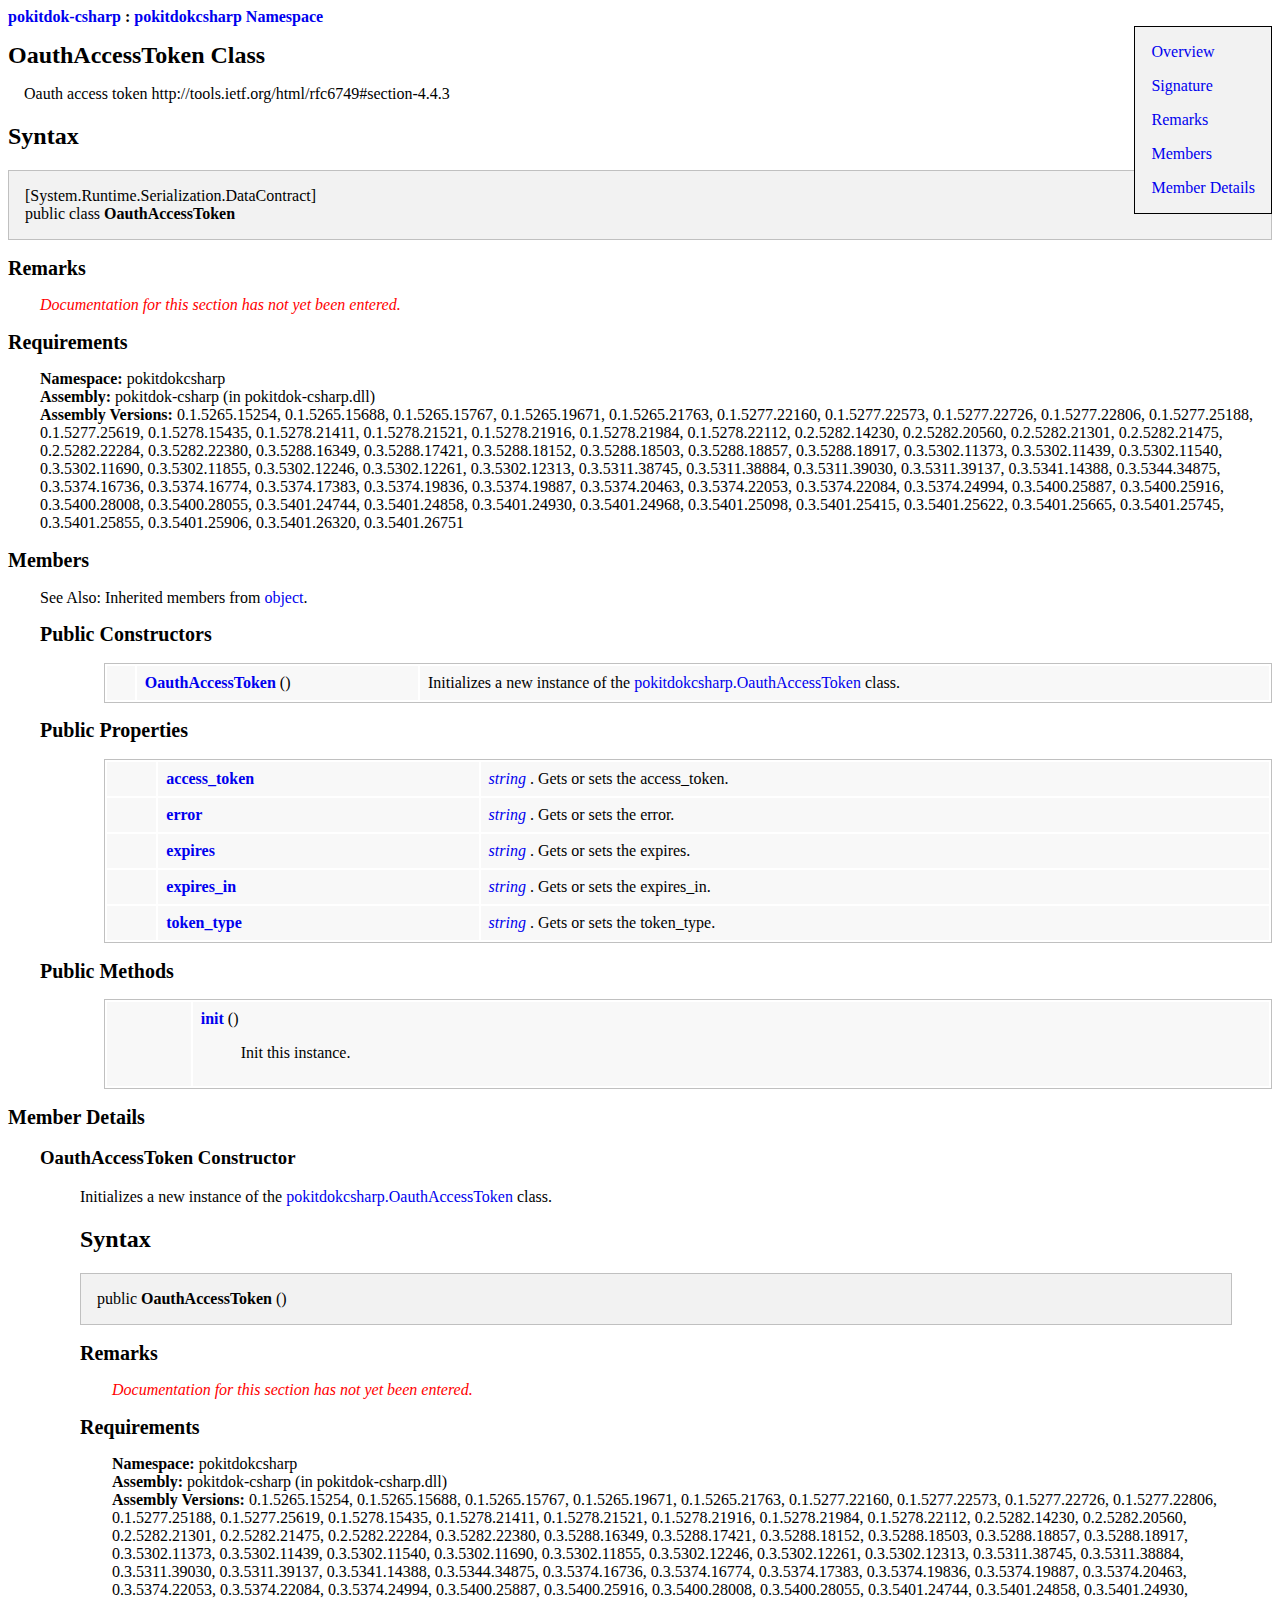
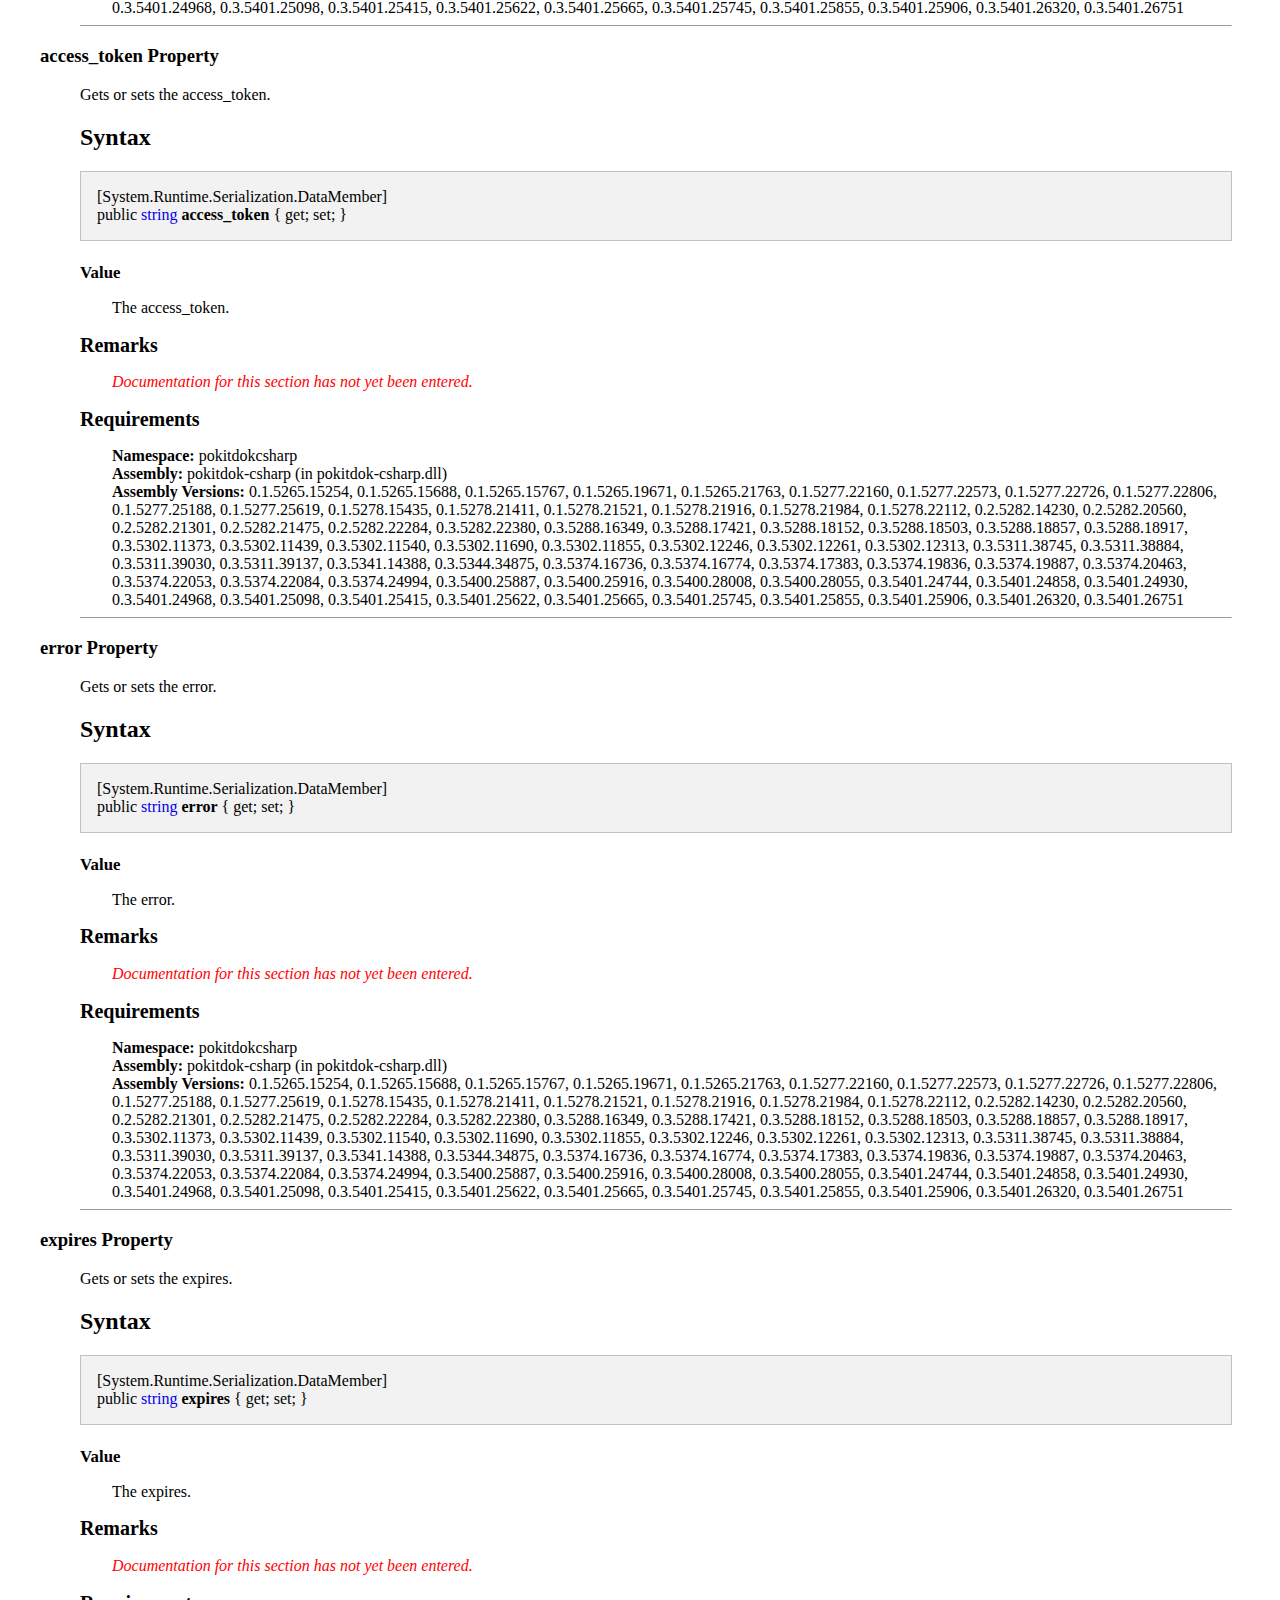
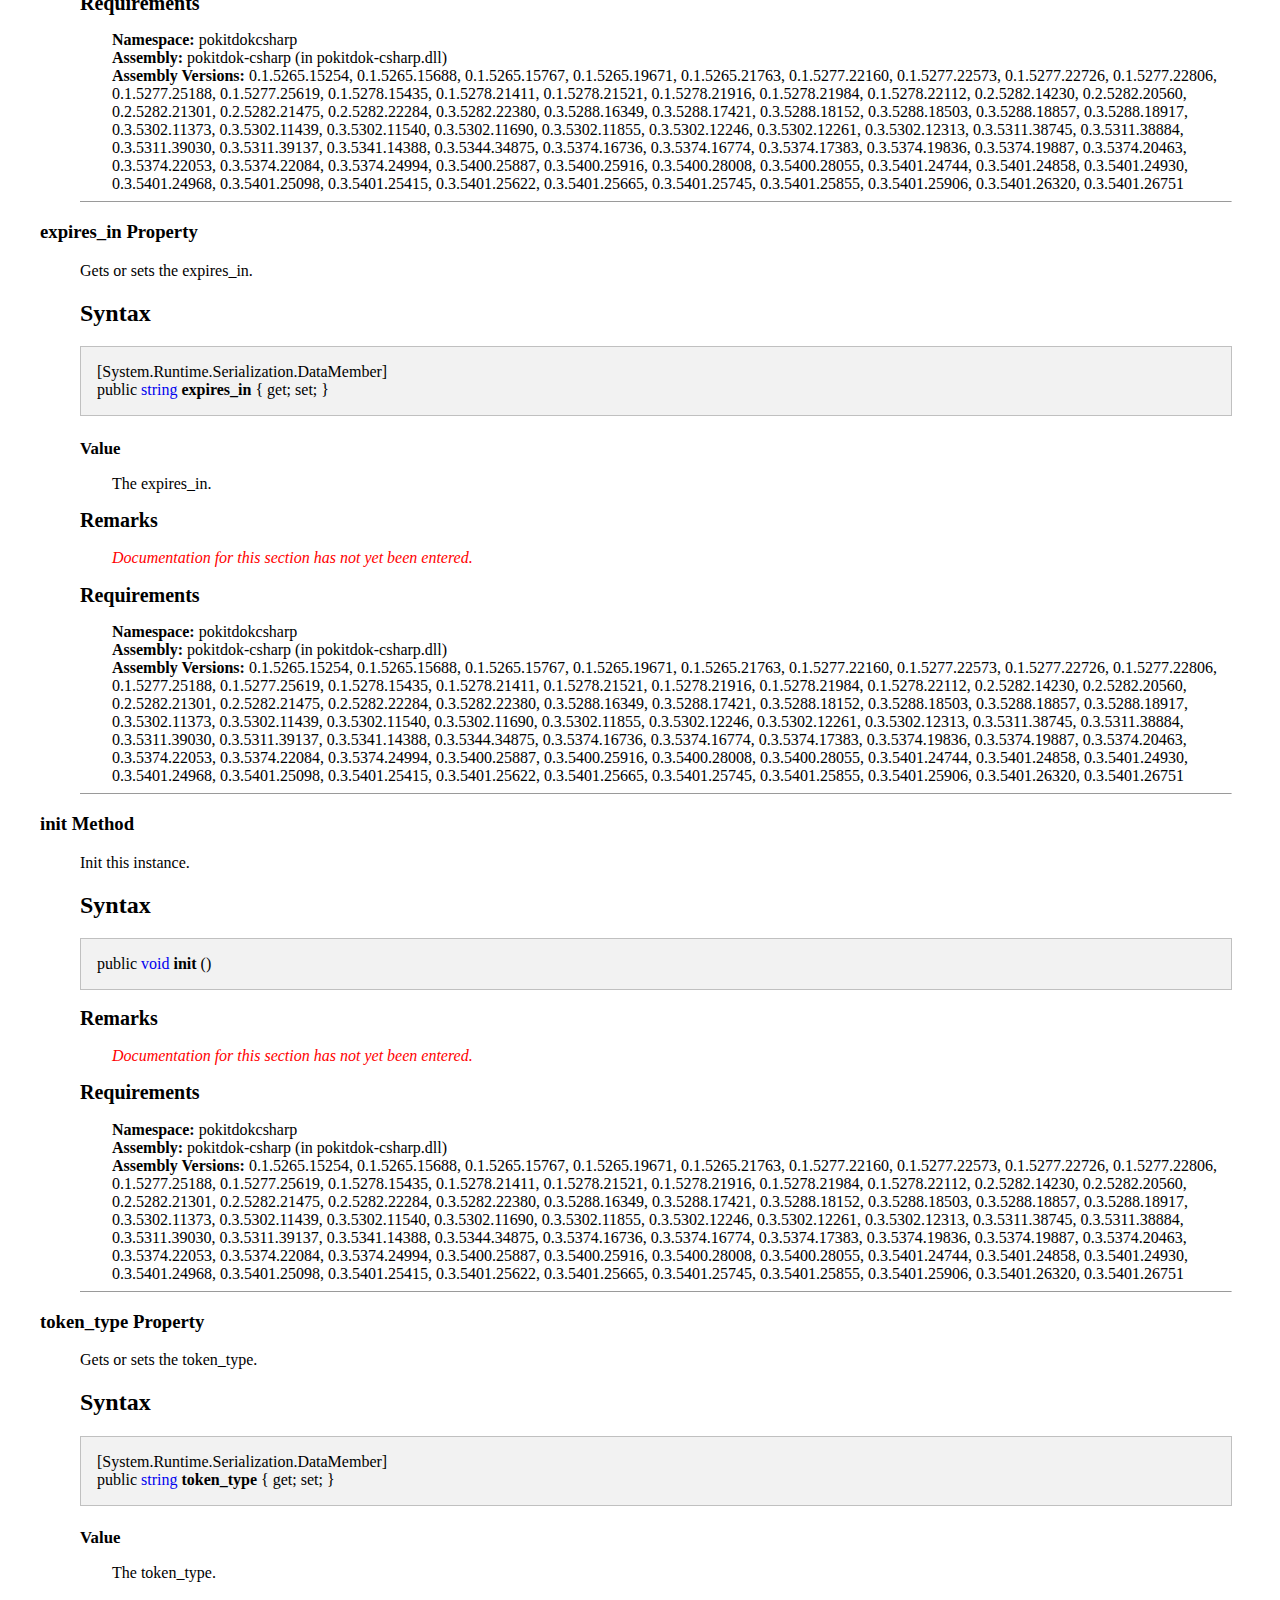
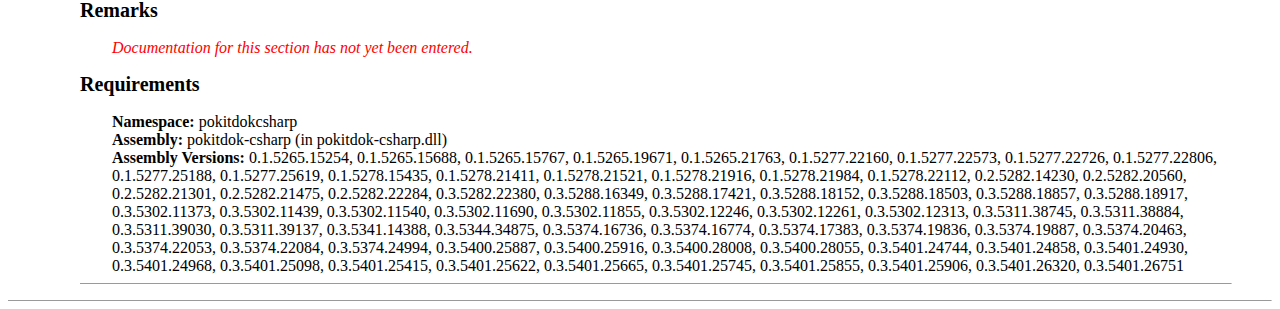
==== commit 187873aa: "PLATFORM-1055 add referrrals and authorizations endpoints, update tests and inline docs" ====
--- a/htmldocs/pokitdokcsharp/OauthAccessToken.html
+++ b/htmldocs/pokitdokcsharp/OauthAccessToken.html
@@ -221,7 +221,7 @@
       </div>
       <h2 class="Section">Requirements</h2>
       <div class="SectionBox" id="T:pokitdokcsharp.OauthAccessToken:Docs:Version Information">
-        <b>Namespace: </b>pokitdokcsharp<br /><b>Assembly: </b>pokitdok-csharp (in pokitdok-csharp.dll)<br /><b>Assembly Versions: </b>0.3.5333.29443, 0.3.5333.30957, 0.3.5333.31120, 0.3.5333.31145, 0.3.5333.31273, 0.3.5333.31311, 0.3.5333.31347, 0.3.5333.31771, 0.3.5333.31824, 0.3.5333.32337, 0.3.5333.32406, 0.3.5333.32418, 0.3.5333.32428, 0.3.5333.32449, 0.3.5333.32460, 0.3.5333.32473, 0.3.5333.32489, 0.3.5333.32503, 0.3.5333.32520, 0.3.5333.32532, 0.3.5333.32552, 0.3.5336.24420, 0.3.5336.31389, 0.3.5336.31404, 0.3.5336.31443, 0.3.5337.18844, 0.3.5337.19040, 0.3.5337.19181, 0.3.5337.19191, 0.3.5337.19208, 0.3.5337.19217, 0.3.5337.19224, 0.3.5337.19235, 0.3.5337.19323, 0.3.5337.19338, 0.3.5337.19373, 0.3.5337.19407, 0.3.5337.19492, 0.3.5337.19507, 0.3.5337.20572, 0.3.5337.20880, 0.3.5337.20979, 0.3.5337.21080, 0.3.5337.21378, 0.3.5337.21449, 0.3.5337.21466, 0.3.5337.21487, 0.3.5337.21496, 0.3.5337.21753, 0.3.5337.21810, 0.3.5337.21892, 0.3.5337.22096, 0.3.5337.22107, 0.3.5337.22128, 0.3.5337.22142, 0.3.5337.22183, 0.3.5337.22193, 0.3.5337.22201, 0.3.5337.22211, 0.3.5337.22244, 0.3.5337.25923, 0.3.5337.25930, 0.3.5337.25941, 0.3.5337.26012, 0.3.5337.26172, 0.3.5337.26398, 0.3.5337.26412, 0.3.5337.28328, 0.3.5337.28386, 0.3.5337.28429, 0.3.5337.28445, 0.3.5337.28496, 0.3.5337.28535, 0.3.5337.28553, 0.3.5337.28573, 0.3.5337.28581, 0.3.5337.28620, 0.3.5337.28632, 0.3.5337.28715, 0.3.5337.28760, 0.3.5337.28775, 0.3.5337.28792, 0.3.5337.28805, 0.3.5337.31324, 0.3.5337.31555, 0.3.5337.31568, 0.3.5373.30718, 0.3.5373.30798, 0.3.5373.30986, 0.3.5373.31076, 0.3.5373.31186, 0.3.5373.31230, 0.3.5374.22968</div>
+        <b>Namespace: </b>pokitdokcsharp<br /><b>Assembly: </b>pokitdok-csharp (in pokitdok-csharp.dll)<br /><b>Assembly Versions: </b>0.1.5265.15254, 0.1.5265.15688, 0.1.5265.15767, 0.1.5265.19671, 0.1.5265.21763, 0.1.5277.22160, 0.1.5277.22573, 0.1.5277.22726, 0.1.5277.22806, 0.1.5277.25188, 0.1.5277.25619, 0.1.5278.15435, 0.1.5278.21411, 0.1.5278.21521, 0.1.5278.21916, 0.1.5278.21984, 0.1.5278.22112, 0.2.5282.14230, 0.2.5282.20560, 0.2.5282.21301, 0.2.5282.21475, 0.2.5282.22284, 0.3.5282.22380, 0.3.5288.16349, 0.3.5288.17421, 0.3.5288.18152, 0.3.5288.18503, 0.3.5288.18857, 0.3.5288.18917, 0.3.5302.11373, 0.3.5302.11439, 0.3.5302.11540, 0.3.5302.11690, 0.3.5302.11855, 0.3.5302.12246, 0.3.5302.12261, 0.3.5302.12313, 0.3.5311.38745, 0.3.5311.38884, 0.3.5311.39030, 0.3.5311.39137, 0.3.5341.14388, 0.3.5344.34875, 0.3.5374.16736, 0.3.5374.16774, 0.3.5374.17383, 0.3.5374.19836, 0.3.5374.19887, 0.3.5374.20463, 0.3.5374.22053, 0.3.5374.22084, 0.3.5374.24994, 0.3.5400.25887, 0.3.5400.25916, 0.3.5400.28008, 0.3.5400.28055, 0.3.5401.24744, 0.3.5401.24858, 0.3.5401.24930, 0.3.5401.24968, 0.3.5401.25098, 0.3.5401.25415, 0.3.5401.25622, 0.3.5401.25665, 0.3.5401.25745, 0.3.5401.25855, 0.3.5401.25906, 0.3.5401.26320, 0.3.5401.26751</div>
       <h2 class="Section" id="Members">Members</h2>
       <div class="SectionBox" id="_Members">
         <p>
@@ -379,7 +379,7 @@
           </div>
           <h2 class="Section">Requirements</h2>
           <div class="SectionBox" id="C:pokitdokcsharp.OauthAccessToken():Version Information">
-            <b>Namespace: </b>pokitdokcsharp<br /><b>Assembly: </b>pokitdok-csharp (in pokitdok-csharp.dll)<br /><b>Assembly Versions: </b>0.3.5333.29443, 0.3.5333.30957, 0.3.5333.31120, 0.3.5333.31145, 0.3.5333.31273, 0.3.5333.31311, 0.3.5333.31347, 0.3.5333.31771, 0.3.5333.31824, 0.3.5333.32337, 0.3.5333.32406, 0.3.5333.32418, 0.3.5333.32428, 0.3.5333.32449, 0.3.5333.32460, 0.3.5333.32473, 0.3.5333.32489, 0.3.5333.32503, 0.3.5333.32520, 0.3.5333.32532, 0.3.5333.32552, 0.3.5336.24420, 0.3.5336.31389, 0.3.5336.31404, 0.3.5336.31443, 0.3.5337.18844, 0.3.5337.19040, 0.3.5337.19181, 0.3.5337.19191, 0.3.5337.19208, 0.3.5337.19217, 0.3.5337.19224, 0.3.5337.19235, 0.3.5337.19323, 0.3.5337.19338, 0.3.5337.19373, 0.3.5337.19407, 0.3.5337.19492, 0.3.5337.19507, 0.3.5337.20572, 0.3.5337.20880, 0.3.5337.20979, 0.3.5337.21080, 0.3.5337.21378, 0.3.5337.21449, 0.3.5337.21466, 0.3.5337.21487, 0.3.5337.21496, 0.3.5337.21753, 0.3.5337.21810, 0.3.5337.21892, 0.3.5337.22096, 0.3.5337.22107, 0.3.5337.22128, 0.3.5337.22142, 0.3.5337.22183, 0.3.5337.22193, 0.3.5337.22201, 0.3.5337.22211, 0.3.5337.22244, 0.3.5337.25923, 0.3.5337.25930, 0.3.5337.25941, 0.3.5337.26012, 0.3.5337.26172, 0.3.5337.26398, 0.3.5337.26412, 0.3.5337.28328, 0.3.5337.28386, 0.3.5337.28429, 0.3.5337.28445, 0.3.5337.28496, 0.3.5337.28535, 0.3.5337.28553, 0.3.5337.28573, 0.3.5337.28581, 0.3.5337.28620, 0.3.5337.28632, 0.3.5337.28715, 0.3.5337.28760, 0.3.5337.28775, 0.3.5337.28792, 0.3.5337.28805, 0.3.5337.31324, 0.3.5337.31555, 0.3.5337.31568, 0.3.5373.30718, 0.3.5373.30798, 0.3.5373.30986, 0.3.5373.31076, 0.3.5373.31186, 0.3.5373.31230, 0.3.5374.22968</div>
+            <b>Namespace: </b>pokitdokcsharp<br /><b>Assembly: </b>pokitdok-csharp (in pokitdok-csharp.dll)<br /><b>Assembly Versions: </b>0.1.5265.15254, 0.1.5265.15688, 0.1.5265.15767, 0.1.5265.19671, 0.1.5265.21763, 0.1.5277.22160, 0.1.5277.22573, 0.1.5277.22726, 0.1.5277.22806, 0.1.5277.25188, 0.1.5277.25619, 0.1.5278.15435, 0.1.5278.21411, 0.1.5278.21521, 0.1.5278.21916, 0.1.5278.21984, 0.1.5278.22112, 0.2.5282.14230, 0.2.5282.20560, 0.2.5282.21301, 0.2.5282.21475, 0.2.5282.22284, 0.3.5282.22380, 0.3.5288.16349, 0.3.5288.17421, 0.3.5288.18152, 0.3.5288.18503, 0.3.5288.18857, 0.3.5288.18917, 0.3.5302.11373, 0.3.5302.11439, 0.3.5302.11540, 0.3.5302.11690, 0.3.5302.11855, 0.3.5302.12246, 0.3.5302.12261, 0.3.5302.12313, 0.3.5311.38745, 0.3.5311.38884, 0.3.5311.39030, 0.3.5311.39137, 0.3.5341.14388, 0.3.5344.34875, 0.3.5374.16736, 0.3.5374.16774, 0.3.5374.17383, 0.3.5374.19836, 0.3.5374.19887, 0.3.5374.20463, 0.3.5374.22053, 0.3.5374.22084, 0.3.5374.24994, 0.3.5400.25887, 0.3.5400.25916, 0.3.5400.28008, 0.3.5400.28055, 0.3.5401.24744, 0.3.5401.24858, 0.3.5401.24930, 0.3.5401.24968, 0.3.5401.25098, 0.3.5401.25415, 0.3.5401.25622, 0.3.5401.25665, 0.3.5401.25745, 0.3.5401.25855, 0.3.5401.25906, 0.3.5401.26320, 0.3.5401.26751</div>
           <hr size="1" />
         </blockquote>
         <h3 id="P:pokitdokcsharp.OauthAccessToken.access_token">access_token Property</h3>
@@ -397,7 +397,7 @@
           </div>
           <h2 class="Section">Requirements</h2>
           <div class="SectionBox" id="P:pokitdokcsharp.OauthAccessToken.access_token:Version Information">
-            <b>Namespace: </b>pokitdokcsharp<br /><b>Assembly: </b>pokitdok-csharp (in pokitdok-csharp.dll)<br /><b>Assembly Versions: </b>0.3.5333.29443, 0.3.5333.30957, 0.3.5333.31120, 0.3.5333.31145, 0.3.5333.31273, 0.3.5333.31311, 0.3.5333.31347, 0.3.5333.31771, 0.3.5333.31824, 0.3.5333.32337, 0.3.5333.32406, 0.3.5333.32418, 0.3.5333.32428, 0.3.5333.32449, 0.3.5333.32460, 0.3.5333.32473, 0.3.5333.32489, 0.3.5333.32503, 0.3.5333.32520, 0.3.5333.32532, 0.3.5333.32552, 0.3.5336.24420, 0.3.5336.31389, 0.3.5336.31404, 0.3.5336.31443, 0.3.5337.18844, 0.3.5337.19040, 0.3.5337.19181, 0.3.5337.19191, 0.3.5337.19208, 0.3.5337.19217, 0.3.5337.19224, 0.3.5337.19235, 0.3.5337.19323, 0.3.5337.19338, 0.3.5337.19373, 0.3.5337.19407, 0.3.5337.19492, 0.3.5337.19507, 0.3.5337.20572, 0.3.5337.20880, 0.3.5337.20979, 0.3.5337.21080, 0.3.5337.21378, 0.3.5337.21449, 0.3.5337.21466, 0.3.5337.21487, 0.3.5337.21496, 0.3.5337.21753, 0.3.5337.21810, 0.3.5337.21892, 0.3.5337.22096, 0.3.5337.22107, 0.3.5337.22128, 0.3.5337.22142, 0.3.5337.22183, 0.3.5337.22193, 0.3.5337.22201, 0.3.5337.22211, 0.3.5337.22244, 0.3.5337.25923, 0.3.5337.25930, 0.3.5337.25941, 0.3.5337.26012, 0.3.5337.26172, 0.3.5337.26398, 0.3.5337.26412, 0.3.5337.28328, 0.3.5337.28386, 0.3.5337.28429, 0.3.5337.28445, 0.3.5337.28496, 0.3.5337.28535, 0.3.5337.28553, 0.3.5337.28573, 0.3.5337.28581, 0.3.5337.28620, 0.3.5337.28632, 0.3.5337.28715, 0.3.5337.28760, 0.3.5337.28775, 0.3.5337.28792, 0.3.5337.28805, 0.3.5337.31324, 0.3.5337.31555, 0.3.5337.31568, 0.3.5373.30718, 0.3.5373.30798, 0.3.5373.30986, 0.3.5373.31076, 0.3.5373.31186, 0.3.5373.31230, 0.3.5374.22968</div>
+            <b>Namespace: </b>pokitdokcsharp<br /><b>Assembly: </b>pokitdok-csharp (in pokitdok-csharp.dll)<br /><b>Assembly Versions: </b>0.1.5265.15254, 0.1.5265.15688, 0.1.5265.15767, 0.1.5265.19671, 0.1.5265.21763, 0.1.5277.22160, 0.1.5277.22573, 0.1.5277.22726, 0.1.5277.22806, 0.1.5277.25188, 0.1.5277.25619, 0.1.5278.15435, 0.1.5278.21411, 0.1.5278.21521, 0.1.5278.21916, 0.1.5278.21984, 0.1.5278.22112, 0.2.5282.14230, 0.2.5282.20560, 0.2.5282.21301, 0.2.5282.21475, 0.2.5282.22284, 0.3.5282.22380, 0.3.5288.16349, 0.3.5288.17421, 0.3.5288.18152, 0.3.5288.18503, 0.3.5288.18857, 0.3.5288.18917, 0.3.5302.11373, 0.3.5302.11439, 0.3.5302.11540, 0.3.5302.11690, 0.3.5302.11855, 0.3.5302.12246, 0.3.5302.12261, 0.3.5302.12313, 0.3.5311.38745, 0.3.5311.38884, 0.3.5311.39030, 0.3.5311.39137, 0.3.5341.14388, 0.3.5344.34875, 0.3.5374.16736, 0.3.5374.16774, 0.3.5374.17383, 0.3.5374.19836, 0.3.5374.19887, 0.3.5374.20463, 0.3.5374.22053, 0.3.5374.22084, 0.3.5374.24994, 0.3.5400.25887, 0.3.5400.25916, 0.3.5400.28008, 0.3.5400.28055, 0.3.5401.24744, 0.3.5401.24858, 0.3.5401.24930, 0.3.5401.24968, 0.3.5401.25098, 0.3.5401.25415, 0.3.5401.25622, 0.3.5401.25665, 0.3.5401.25745, 0.3.5401.25855, 0.3.5401.25906, 0.3.5401.26320, 0.3.5401.26751</div>
           <hr size="1" />
         </blockquote>
         <h3 id="P:pokitdokcsharp.OauthAccessToken.error">error Property</h3>
@@ -415,7 +415,7 @@
           </div>
           <h2 class="Section">Requirements</h2>
           <div class="SectionBox" id="P:pokitdokcsharp.OauthAccessToken.error:Version Information">
-            <b>Namespace: </b>pokitdokcsharp<br /><b>Assembly: </b>pokitdok-csharp (in pokitdok-csharp.dll)<br /><b>Assembly Versions: </b>0.3.5333.29443, 0.3.5333.30957, 0.3.5333.31120, 0.3.5333.31145, 0.3.5333.31273, 0.3.5333.31311, 0.3.5333.31347, 0.3.5333.31771, 0.3.5333.31824, 0.3.5333.32337, 0.3.5333.32406, 0.3.5333.32418, 0.3.5333.32428, 0.3.5333.32449, 0.3.5333.32460, 0.3.5333.32473, 0.3.5333.32489, 0.3.5333.32503, 0.3.5333.32520, 0.3.5333.32532, 0.3.5333.32552, 0.3.5336.24420, 0.3.5336.31389, 0.3.5336.31404, 0.3.5336.31443, 0.3.5337.18844, 0.3.5337.19040, 0.3.5337.19181, 0.3.5337.19191, 0.3.5337.19208, 0.3.5337.19217, 0.3.5337.19224, 0.3.5337.19235, 0.3.5337.19323, 0.3.5337.19338, 0.3.5337.19373, 0.3.5337.19407, 0.3.5337.19492, 0.3.5337.19507, 0.3.5337.20572, 0.3.5337.20880, 0.3.5337.20979, 0.3.5337.21080, 0.3.5337.21378, 0.3.5337.21449, 0.3.5337.21466, 0.3.5337.21487, 0.3.5337.21496, 0.3.5337.21753, 0.3.5337.21810, 0.3.5337.21892, 0.3.5337.22096, 0.3.5337.22107, 0.3.5337.22128, 0.3.5337.22142, 0.3.5337.22183, 0.3.5337.22193, 0.3.5337.22201, 0.3.5337.22211, 0.3.5337.22244, 0.3.5337.25923, 0.3.5337.25930, 0.3.5337.25941, 0.3.5337.26012, 0.3.5337.26172, 0.3.5337.26398, 0.3.5337.26412, 0.3.5337.28328, 0.3.5337.28386, 0.3.5337.28429, 0.3.5337.28445, 0.3.5337.28496, 0.3.5337.28535, 0.3.5337.28553, 0.3.5337.28573, 0.3.5337.28581, 0.3.5337.28620, 0.3.5337.28632, 0.3.5337.28715, 0.3.5337.28760, 0.3.5337.28775, 0.3.5337.28792, 0.3.5337.28805, 0.3.5337.31324, 0.3.5337.31555, 0.3.5337.31568, 0.3.5373.30718, 0.3.5373.30798, 0.3.5373.30986, 0.3.5373.31076, 0.3.5373.31186, 0.3.5373.31230, 0.3.5374.22968</div>
+            <b>Namespace: </b>pokitdokcsharp<br /><b>Assembly: </b>pokitdok-csharp (in pokitdok-csharp.dll)<br /><b>Assembly Versions: </b>0.1.5265.15254, 0.1.5265.15688, 0.1.5265.15767, 0.1.5265.19671, 0.1.5265.21763, 0.1.5277.22160, 0.1.5277.22573, 0.1.5277.22726, 0.1.5277.22806, 0.1.5277.25188, 0.1.5277.25619, 0.1.5278.15435, 0.1.5278.21411, 0.1.5278.21521, 0.1.5278.21916, 0.1.5278.21984, 0.1.5278.22112, 0.2.5282.14230, 0.2.5282.20560, 0.2.5282.21301, 0.2.5282.21475, 0.2.5282.22284, 0.3.5282.22380, 0.3.5288.16349, 0.3.5288.17421, 0.3.5288.18152, 0.3.5288.18503, 0.3.5288.18857, 0.3.5288.18917, 0.3.5302.11373, 0.3.5302.11439, 0.3.5302.11540, 0.3.5302.11690, 0.3.5302.11855, 0.3.5302.12246, 0.3.5302.12261, 0.3.5302.12313, 0.3.5311.38745, 0.3.5311.38884, 0.3.5311.39030, 0.3.5311.39137, 0.3.5341.14388, 0.3.5344.34875, 0.3.5374.16736, 0.3.5374.16774, 0.3.5374.17383, 0.3.5374.19836, 0.3.5374.19887, 0.3.5374.20463, 0.3.5374.22053, 0.3.5374.22084, 0.3.5374.24994, 0.3.5400.25887, 0.3.5400.25916, 0.3.5400.28008, 0.3.5400.28055, 0.3.5401.24744, 0.3.5401.24858, 0.3.5401.24930, 0.3.5401.24968, 0.3.5401.25098, 0.3.5401.25415, 0.3.5401.25622, 0.3.5401.25665, 0.3.5401.25745, 0.3.5401.25855, 0.3.5401.25906, 0.3.5401.26320, 0.3.5401.26751</div>
           <hr size="1" />
         </blockquote>
         <h3 id="P:pokitdokcsharp.OauthAccessToken.expires">expires Property</h3>
@@ -433,7 +433,7 @@
           </div>
           <h2 class="Section">Requirements</h2>
           <div class="SectionBox" id="P:pokitdokcsharp.OauthAccessToken.expires:Version Information">
-            <b>Namespace: </b>pokitdokcsharp<br /><b>Assembly: </b>pokitdok-csharp (in pokitdok-csharp.dll)<br /><b>Assembly Versions: </b>0.3.5333.29443, 0.3.5333.30957, 0.3.5333.31120, 0.3.5333.31145, 0.3.5333.31273, 0.3.5333.31311, 0.3.5333.31347, 0.3.5333.31771, 0.3.5333.31824, 0.3.5333.32337, 0.3.5333.32406, 0.3.5333.32418, 0.3.5333.32428, 0.3.5333.32449, 0.3.5333.32460, 0.3.5333.32473, 0.3.5333.32489, 0.3.5333.32503, 0.3.5333.32520, 0.3.5333.32532, 0.3.5333.32552, 0.3.5336.24420, 0.3.5336.31389, 0.3.5336.31404, 0.3.5336.31443, 0.3.5337.18844, 0.3.5337.19040, 0.3.5337.19181, 0.3.5337.19191, 0.3.5337.19208, 0.3.5337.19217, 0.3.5337.19224, 0.3.5337.19235, 0.3.5337.19323, 0.3.5337.19338, 0.3.5337.19373, 0.3.5337.19407, 0.3.5337.19492, 0.3.5337.19507, 0.3.5337.20572, 0.3.5337.20880, 0.3.5337.20979, 0.3.5337.21080, 0.3.5337.21378, 0.3.5337.21449, 0.3.5337.21466, 0.3.5337.21487, 0.3.5337.21496, 0.3.5337.21753, 0.3.5337.21810, 0.3.5337.21892, 0.3.5337.22096, 0.3.5337.22107, 0.3.5337.22128, 0.3.5337.22142, 0.3.5337.22183, 0.3.5337.22193, 0.3.5337.22201, 0.3.5337.22211, 0.3.5337.22244, 0.3.5337.25923, 0.3.5337.25930, 0.3.5337.25941, 0.3.5337.26012, 0.3.5337.26172, 0.3.5337.26398, 0.3.5337.26412, 0.3.5337.28328, 0.3.5337.28386, 0.3.5337.28429, 0.3.5337.28445, 0.3.5337.28496, 0.3.5337.28535, 0.3.5337.28553, 0.3.5337.28573, 0.3.5337.28581, 0.3.5337.28620, 0.3.5337.28632, 0.3.5337.28715, 0.3.5337.28760, 0.3.5337.28775, 0.3.5337.28792, 0.3.5337.28805, 0.3.5337.31324, 0.3.5337.31555, 0.3.5337.31568, 0.3.5373.30718, 0.3.5373.30798, 0.3.5373.30986, 0.3.5373.31076, 0.3.5373.31186, 0.3.5373.31230, 0.3.5374.22968</div>
+            <b>Namespace: </b>pokitdokcsharp<br /><b>Assembly: </b>pokitdok-csharp (in pokitdok-csharp.dll)<br /><b>Assembly Versions: </b>0.1.5265.15254, 0.1.5265.15688, 0.1.5265.15767, 0.1.5265.19671, 0.1.5265.21763, 0.1.5277.22160, 0.1.5277.22573, 0.1.5277.22726, 0.1.5277.22806, 0.1.5277.25188, 0.1.5277.25619, 0.1.5278.15435, 0.1.5278.21411, 0.1.5278.21521, 0.1.5278.21916, 0.1.5278.21984, 0.1.5278.22112, 0.2.5282.14230, 0.2.5282.20560, 0.2.5282.21301, 0.2.5282.21475, 0.2.5282.22284, 0.3.5282.22380, 0.3.5288.16349, 0.3.5288.17421, 0.3.5288.18152, 0.3.5288.18503, 0.3.5288.18857, 0.3.5288.18917, 0.3.5302.11373, 0.3.5302.11439, 0.3.5302.11540, 0.3.5302.11690, 0.3.5302.11855, 0.3.5302.12246, 0.3.5302.12261, 0.3.5302.12313, 0.3.5311.38745, 0.3.5311.38884, 0.3.5311.39030, 0.3.5311.39137, 0.3.5341.14388, 0.3.5344.34875, 0.3.5374.16736, 0.3.5374.16774, 0.3.5374.17383, 0.3.5374.19836, 0.3.5374.19887, 0.3.5374.20463, 0.3.5374.22053, 0.3.5374.22084, 0.3.5374.24994, 0.3.5400.25887, 0.3.5400.25916, 0.3.5400.28008, 0.3.5400.28055, 0.3.5401.24744, 0.3.5401.24858, 0.3.5401.24930, 0.3.5401.24968, 0.3.5401.25098, 0.3.5401.25415, 0.3.5401.25622, 0.3.5401.25665, 0.3.5401.25745, 0.3.5401.25855, 0.3.5401.25906, 0.3.5401.26320, 0.3.5401.26751</div>
           <hr size="1" />
         </blockquote>
         <h3 id="P:pokitdokcsharp.OauthAccessToken.expires_in">expires_in Property</h3>
@@ -451,7 +451,7 @@
           </div>
           <h2 class="Section">Requirements</h2>
           <div class="SectionBox" id="P:pokitdokcsharp.OauthAccessToken.expires_in:Version Information">
-            <b>Namespace: </b>pokitdokcsharp<br /><b>Assembly: </b>pokitdok-csharp (in pokitdok-csharp.dll)<br /><b>Assembly Versions: </b>0.3.5333.29443, 0.3.5333.30957, 0.3.5333.31120, 0.3.5333.31145, 0.3.5333.31273, 0.3.5333.31311, 0.3.5333.31347, 0.3.5333.31771, 0.3.5333.31824, 0.3.5333.32337, 0.3.5333.32406, 0.3.5333.32418, 0.3.5333.32428, 0.3.5333.32449, 0.3.5333.32460, 0.3.5333.32473, 0.3.5333.32489, 0.3.5333.32503, 0.3.5333.32520, 0.3.5333.32532, 0.3.5333.32552, 0.3.5336.24420, 0.3.5336.31389, 0.3.5336.31404, 0.3.5336.31443, 0.3.5337.18844, 0.3.5337.19040, 0.3.5337.19181, 0.3.5337.19191, 0.3.5337.19208, 0.3.5337.19217, 0.3.5337.19224, 0.3.5337.19235, 0.3.5337.19323, 0.3.5337.19338, 0.3.5337.19373, 0.3.5337.19407, 0.3.5337.19492, 0.3.5337.19507, 0.3.5337.20572, 0.3.5337.20880, 0.3.5337.20979, 0.3.5337.21080, 0.3.5337.21378, 0.3.5337.21449, 0.3.5337.21466, 0.3.5337.21487, 0.3.5337.21496, 0.3.5337.21753, 0.3.5337.21810, 0.3.5337.21892, 0.3.5337.22096, 0.3.5337.22107, 0.3.5337.22128, 0.3.5337.22142, 0.3.5337.22183, 0.3.5337.22193, 0.3.5337.22201, 0.3.5337.22211, 0.3.5337.22244, 0.3.5337.25923, 0.3.5337.25930, 0.3.5337.25941, 0.3.5337.26012, 0.3.5337.26172, 0.3.5337.26398, 0.3.5337.26412, 0.3.5337.28328, 0.3.5337.28386, 0.3.5337.28429, 0.3.5337.28445, 0.3.5337.28496, 0.3.5337.28535, 0.3.5337.28553, 0.3.5337.28573, 0.3.5337.28581, 0.3.5337.28620, 0.3.5337.28632, 0.3.5337.28715, 0.3.5337.28760, 0.3.5337.28775, 0.3.5337.28792, 0.3.5337.28805, 0.3.5337.31324, 0.3.5337.31555, 0.3.5337.31568, 0.3.5373.30718, 0.3.5373.30798, 0.3.5373.30986, 0.3.5373.31076, 0.3.5373.31186, 0.3.5373.31230, 0.3.5374.22968</div>
+            <b>Namespace: </b>pokitdokcsharp<br /><b>Assembly: </b>pokitdok-csharp (in pokitdok-csharp.dll)<br /><b>Assembly Versions: </b>0.1.5265.15254, 0.1.5265.15688, 0.1.5265.15767, 0.1.5265.19671, 0.1.5265.21763, 0.1.5277.22160, 0.1.5277.22573, 0.1.5277.22726, 0.1.5277.22806, 0.1.5277.25188, 0.1.5277.25619, 0.1.5278.15435, 0.1.5278.21411, 0.1.5278.21521, 0.1.5278.21916, 0.1.5278.21984, 0.1.5278.22112, 0.2.5282.14230, 0.2.5282.20560, 0.2.5282.21301, 0.2.5282.21475, 0.2.5282.22284, 0.3.5282.22380, 0.3.5288.16349, 0.3.5288.17421, 0.3.5288.18152, 0.3.5288.18503, 0.3.5288.18857, 0.3.5288.18917, 0.3.5302.11373, 0.3.5302.11439, 0.3.5302.11540, 0.3.5302.11690, 0.3.5302.11855, 0.3.5302.12246, 0.3.5302.12261, 0.3.5302.12313, 0.3.5311.38745, 0.3.5311.38884, 0.3.5311.39030, 0.3.5311.39137, 0.3.5341.14388, 0.3.5344.34875, 0.3.5374.16736, 0.3.5374.16774, 0.3.5374.17383, 0.3.5374.19836, 0.3.5374.19887, 0.3.5374.20463, 0.3.5374.22053, 0.3.5374.22084, 0.3.5374.24994, 0.3.5400.25887, 0.3.5400.25916, 0.3.5400.28008, 0.3.5400.28055, 0.3.5401.24744, 0.3.5401.24858, 0.3.5401.24930, 0.3.5401.24968, 0.3.5401.25098, 0.3.5401.25415, 0.3.5401.25622, 0.3.5401.25665, 0.3.5401.25745, 0.3.5401.25855, 0.3.5401.25906, 0.3.5401.26320, 0.3.5401.26751</div>
           <hr size="1" />
         </blockquote>
         <h3 id="M:pokitdokcsharp.OauthAccessToken.init()">init Method</h3>
@@ -467,7 +467,7 @@
           </div>
           <h2 class="Section">Requirements</h2>
           <div class="SectionBox" id="M:pokitdokcsharp.OauthAccessToken.init():Version Information">
-            <b>Namespace: </b>pokitdokcsharp<br /><b>Assembly: </b>pokitdok-csharp (in pokitdok-csharp.dll)<br /><b>Assembly Versions: </b>0.3.5333.29443, 0.3.5333.30957, 0.3.5333.31120, 0.3.5333.31145, 0.3.5333.31273, 0.3.5333.31311, 0.3.5333.31347, 0.3.5333.31771, 0.3.5333.31824, 0.3.5333.32337, 0.3.5333.32406, 0.3.5333.32418, 0.3.5333.32428, 0.3.5333.32449, 0.3.5333.32460, 0.3.5333.32473, 0.3.5333.32489, 0.3.5333.32503, 0.3.5333.32520, 0.3.5333.32532, 0.3.5333.32552, 0.3.5336.24420, 0.3.5336.31389, 0.3.5336.31404, 0.3.5336.31443, 0.3.5337.18844, 0.3.5337.19040, 0.3.5337.19181, 0.3.5337.19191, 0.3.5337.19208, 0.3.5337.19217, 0.3.5337.19224, 0.3.5337.19235, 0.3.5337.19323, 0.3.5337.19338, 0.3.5337.19373, 0.3.5337.19407, 0.3.5337.19492, 0.3.5337.19507, 0.3.5337.20572, 0.3.5337.20880, 0.3.5337.20979, 0.3.5337.21080, 0.3.5337.21378, 0.3.5337.21449, 0.3.5337.21466, 0.3.5337.21487, 0.3.5337.21496, 0.3.5337.21753, 0.3.5337.21810, 0.3.5337.21892, 0.3.5337.22096, 0.3.5337.22107, 0.3.5337.22128, 0.3.5337.22142, 0.3.5337.22183, 0.3.5337.22193, 0.3.5337.22201, 0.3.5337.22211, 0.3.5337.22244, 0.3.5337.25923, 0.3.5337.25930, 0.3.5337.25941, 0.3.5337.26012, 0.3.5337.26172, 0.3.5337.26398, 0.3.5337.26412, 0.3.5337.28328, 0.3.5337.28386, 0.3.5337.28429, 0.3.5337.28445, 0.3.5337.28496, 0.3.5337.28535, 0.3.5337.28553, 0.3.5337.28573, 0.3.5337.28581, 0.3.5337.28620, 0.3.5337.28632, 0.3.5337.28715, 0.3.5337.28760, 0.3.5337.28775, 0.3.5337.28792, 0.3.5337.28805, 0.3.5337.31324, 0.3.5337.31555, 0.3.5337.31568, 0.3.5373.30718, 0.3.5373.30798, 0.3.5373.30986, 0.3.5373.31076, 0.3.5373.31186, 0.3.5373.31230, 0.3.5374.22968</div>
+            <b>Namespace: </b>pokitdokcsharp<br /><b>Assembly: </b>pokitdok-csharp (in pokitdok-csharp.dll)<br /><b>Assembly Versions: </b>0.1.5265.15254, 0.1.5265.15688, 0.1.5265.15767, 0.1.5265.19671, 0.1.5265.21763, 0.1.5277.22160, 0.1.5277.22573, 0.1.5277.22726, 0.1.5277.22806, 0.1.5277.25188, 0.1.5277.25619, 0.1.5278.15435, 0.1.5278.21411, 0.1.5278.21521, 0.1.5278.21916, 0.1.5278.21984, 0.1.5278.22112, 0.2.5282.14230, 0.2.5282.20560, 0.2.5282.21301, 0.2.5282.21475, 0.2.5282.22284, 0.3.5282.22380, 0.3.5288.16349, 0.3.5288.17421, 0.3.5288.18152, 0.3.5288.18503, 0.3.5288.18857, 0.3.5288.18917, 0.3.5302.11373, 0.3.5302.11439, 0.3.5302.11540, 0.3.5302.11690, 0.3.5302.11855, 0.3.5302.12246, 0.3.5302.12261, 0.3.5302.12313, 0.3.5311.38745, 0.3.5311.38884, 0.3.5311.39030, 0.3.5311.39137, 0.3.5341.14388, 0.3.5344.34875, 0.3.5374.16736, 0.3.5374.16774, 0.3.5374.17383, 0.3.5374.19836, 0.3.5374.19887, 0.3.5374.20463, 0.3.5374.22053, 0.3.5374.22084, 0.3.5374.24994, 0.3.5400.25887, 0.3.5400.25916, 0.3.5400.28008, 0.3.5400.28055, 0.3.5401.24744, 0.3.5401.24858, 0.3.5401.24930, 0.3.5401.24968, 0.3.5401.25098, 0.3.5401.25415, 0.3.5401.25622, 0.3.5401.25665, 0.3.5401.25745, 0.3.5401.25855, 0.3.5401.25906, 0.3.5401.26320, 0.3.5401.26751</div>
           <hr size="1" />
         </blockquote>
         <h3 id="P:pokitdokcsharp.OauthAccessToken.token_type">token_type Property</h3>
@@ -485,7 +485,7 @@
           </div>
           <h2 class="Section">Requirements</h2>
           <div class="SectionBox" id="P:pokitdokcsharp.OauthAccessToken.token_type:Version Information">
-            <b>Namespace: </b>pokitdokcsharp<br /><b>Assembly: </b>pokitdok-csharp (in pokitdok-csharp.dll)<br /><b>Assembly Versions: </b>0.3.5333.29443, 0.3.5333.30957, 0.3.5333.31120, 0.3.5333.31145, 0.3.5333.31273, 0.3.5333.31311, 0.3.5333.31347, 0.3.5333.31771, 0.3.5333.31824, 0.3.5333.32337, 0.3.5333.32406, 0.3.5333.32418, 0.3.5333.32428, 0.3.5333.32449, 0.3.5333.32460, 0.3.5333.32473, 0.3.5333.32489, 0.3.5333.32503, 0.3.5333.32520, 0.3.5333.32532, 0.3.5333.32552, 0.3.5336.24420, 0.3.5336.31389, 0.3.5336.31404, 0.3.5336.31443, 0.3.5337.18844, 0.3.5337.19040, 0.3.5337.19181, 0.3.5337.19191, 0.3.5337.19208, 0.3.5337.19217, 0.3.5337.19224, 0.3.5337.19235, 0.3.5337.19323, 0.3.5337.19338, 0.3.5337.19373, 0.3.5337.19407, 0.3.5337.19492, 0.3.5337.19507, 0.3.5337.20572, 0.3.5337.20880, 0.3.5337.20979, 0.3.5337.21080, 0.3.5337.21378, 0.3.5337.21449, 0.3.5337.21466, 0.3.5337.21487, 0.3.5337.21496, 0.3.5337.21753, 0.3.5337.21810, 0.3.5337.21892, 0.3.5337.22096, 0.3.5337.22107, 0.3.5337.22128, 0.3.5337.22142, 0.3.5337.22183, 0.3.5337.22193, 0.3.5337.22201, 0.3.5337.22211, 0.3.5337.22244, 0.3.5337.25923, 0.3.5337.25930, 0.3.5337.25941, 0.3.5337.26012, 0.3.5337.26172, 0.3.5337.26398, 0.3.5337.26412, 0.3.5337.28328, 0.3.5337.28386, 0.3.5337.28429, 0.3.5337.28445, 0.3.5337.28496, 0.3.5337.28535, 0.3.5337.28553, 0.3.5337.28573, 0.3.5337.28581, 0.3.5337.28620, 0.3.5337.28632, 0.3.5337.28715, 0.3.5337.28760, 0.3.5337.28775, 0.3.5337.28792, 0.3.5337.28805, 0.3.5337.31324, 0.3.5337.31555, 0.3.5337.31568, 0.3.5373.30718, 0.3.5373.30798, 0.3.5373.30986, 0.3.5373.31076, 0.3.5373.31186, 0.3.5373.31230, 0.3.5374.22968</div>
+            <b>Namespace: </b>pokitdokcsharp<br /><b>Assembly: </b>pokitdok-csharp (in pokitdok-csharp.dll)<br /><b>Assembly Versions: </b>0.1.5265.15254, 0.1.5265.15688, 0.1.5265.15767, 0.1.5265.19671, 0.1.5265.21763, 0.1.5277.22160, 0.1.5277.22573, 0.1.5277.22726, 0.1.5277.22806, 0.1.5277.25188, 0.1.5277.25619, 0.1.5278.15435, 0.1.5278.21411, 0.1.5278.21521, 0.1.5278.21916, 0.1.5278.21984, 0.1.5278.22112, 0.2.5282.14230, 0.2.5282.20560, 0.2.5282.21301, 0.2.5282.21475, 0.2.5282.22284, 0.3.5282.22380, 0.3.5288.16349, 0.3.5288.17421, 0.3.5288.18152, 0.3.5288.18503, 0.3.5288.18857, 0.3.5288.18917, 0.3.5302.11373, 0.3.5302.11439, 0.3.5302.11540, 0.3.5302.11690, 0.3.5302.11855, 0.3.5302.12246, 0.3.5302.12261, 0.3.5302.12313, 0.3.5311.38745, 0.3.5311.38884, 0.3.5311.39030, 0.3.5311.39137, 0.3.5341.14388, 0.3.5344.34875, 0.3.5374.16736, 0.3.5374.16774, 0.3.5374.17383, 0.3.5374.19836, 0.3.5374.19887, 0.3.5374.20463, 0.3.5374.22053, 0.3.5374.22084, 0.3.5374.24994, 0.3.5400.25887, 0.3.5400.25916, 0.3.5400.28008, 0.3.5400.28055, 0.3.5401.24744, 0.3.5401.24858, 0.3.5401.24930, 0.3.5401.24968, 0.3.5401.25098, 0.3.5401.25415, 0.3.5401.25622, 0.3.5401.25665, 0.3.5401.25745, 0.3.5401.25855, 0.3.5401.25906, 0.3.5401.26320, 0.3.5401.26751</div>
           <hr size="1" />
         </blockquote>
       </div>
